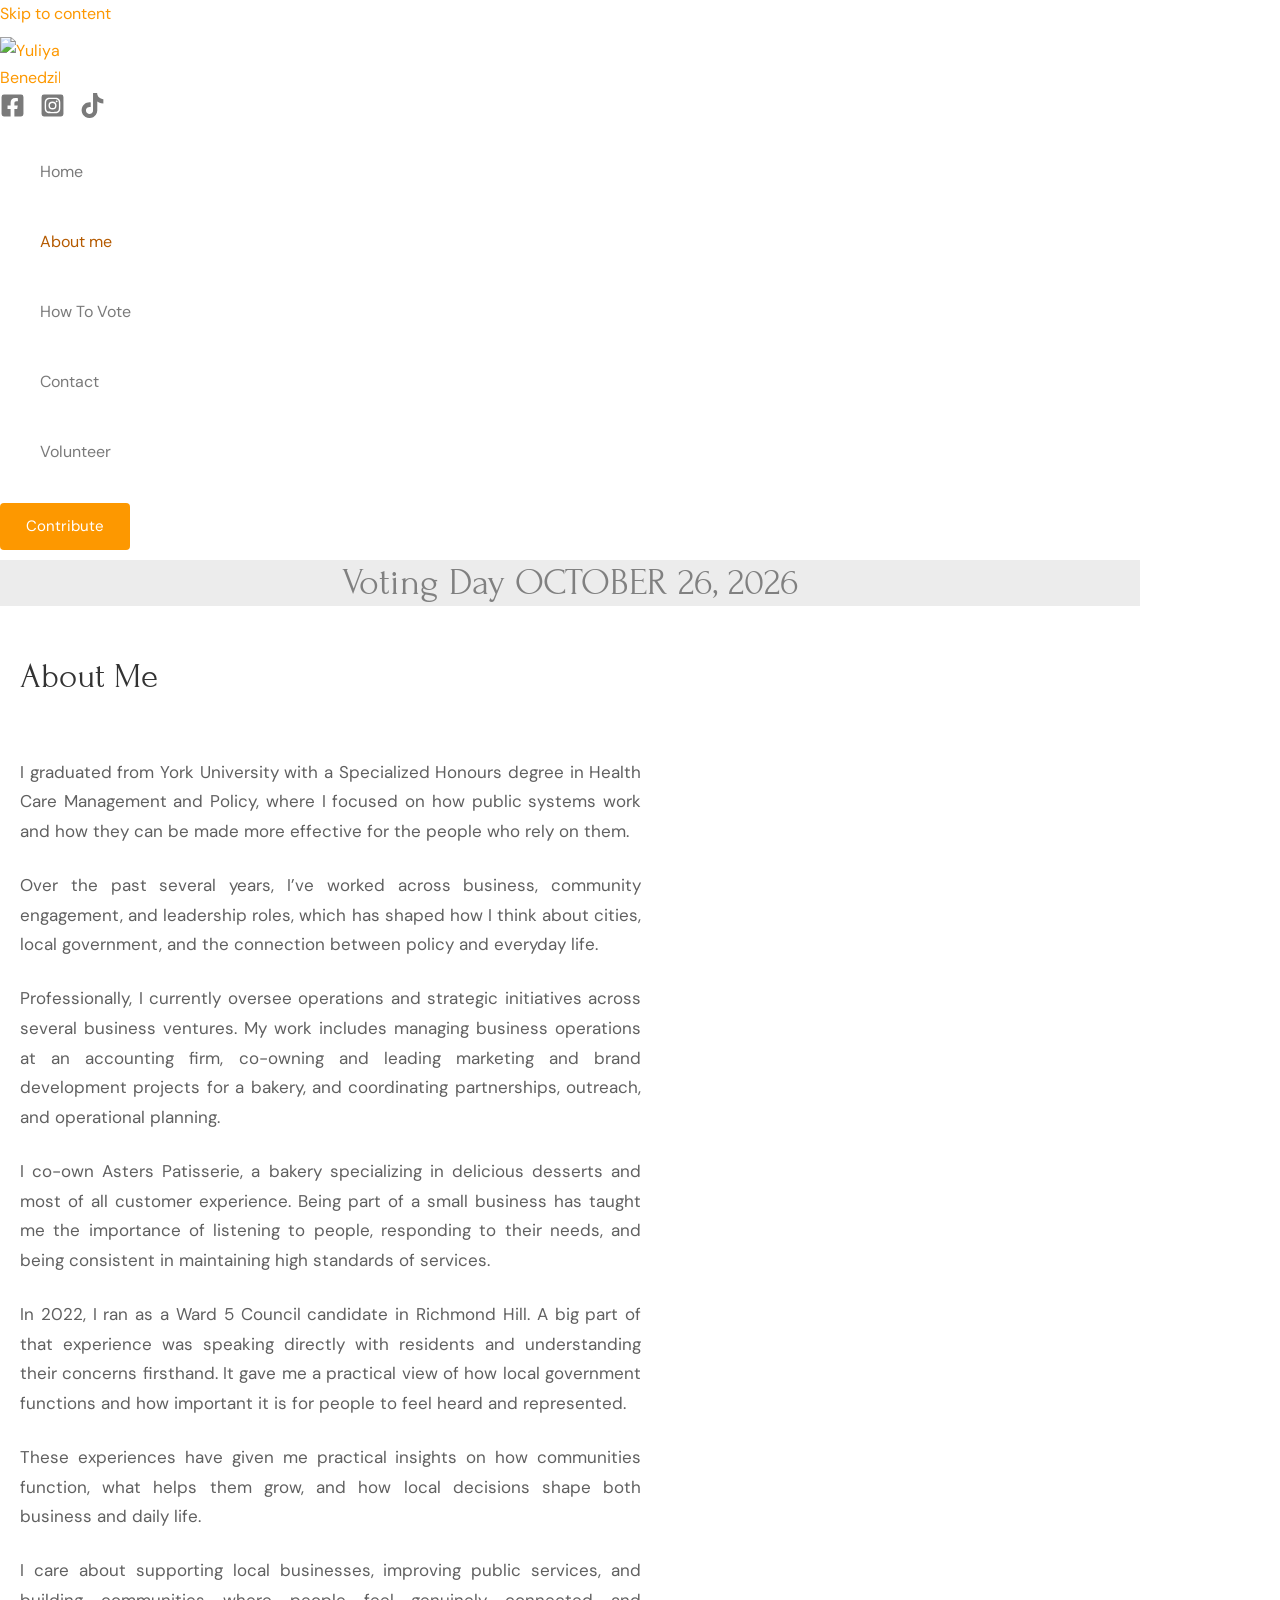
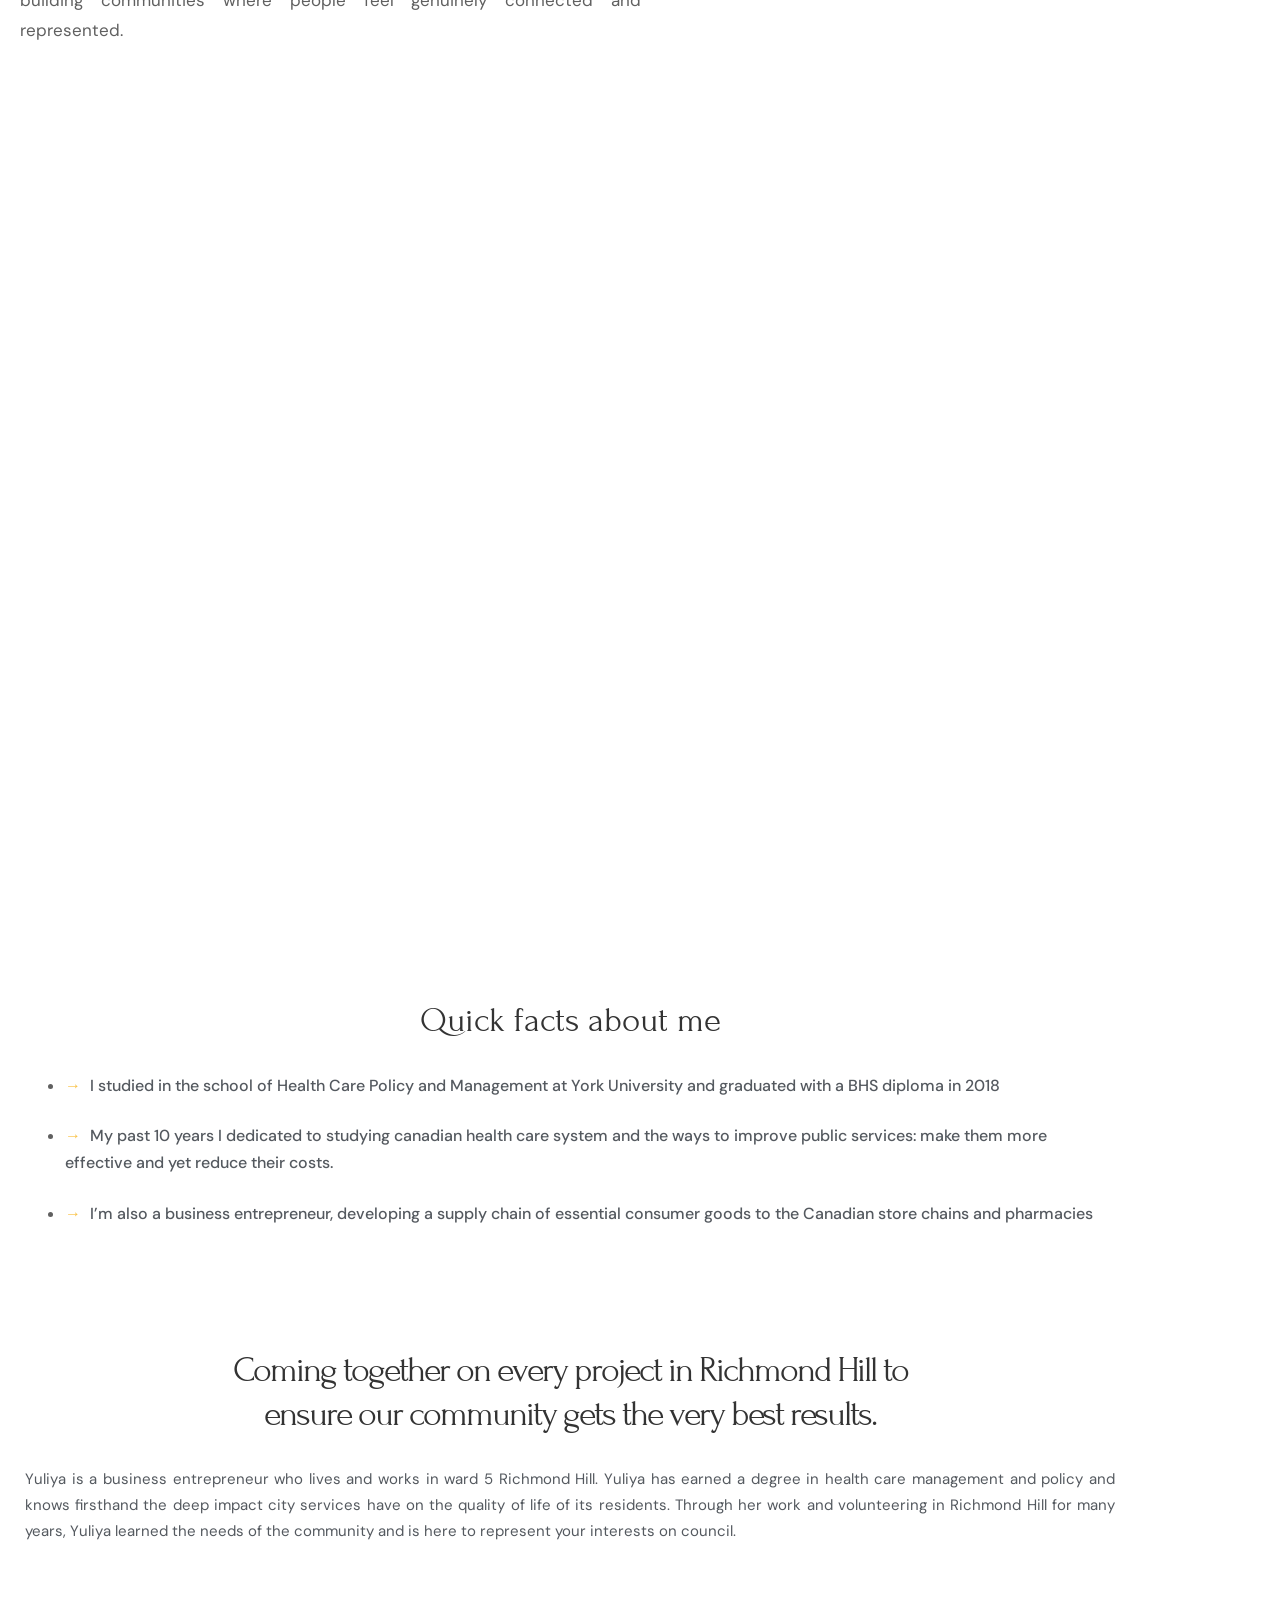
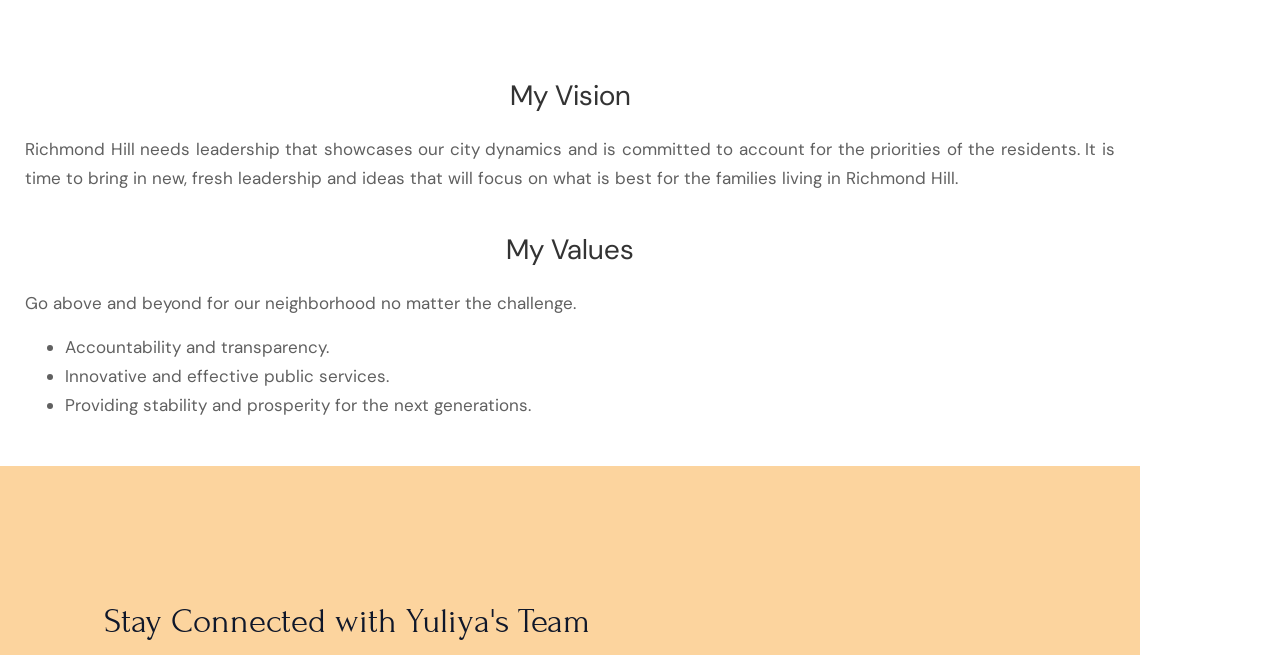
==== about.html @ 6288de7c "Initial commit: campaign site (About, Archive, Contact, Home, Volunteer, Vote)" ====
<!DOCTYPE html>
<html lang="en-US" prefix="og: https://ogp.me/ns#">
<head>
<meta charset="UTF-8">
<meta name="viewport" content="width=device-width, initial-scale=1">
	<link rel="profile" href="https://gmpg.org/xfn/11"> 
	<script>Object.defineProperty(window,"angiePlugin",{value:{"schemaVersion":1,"available":true,"version":"1.1.16"},writable:false,configurable:false});</script><!-- Search Engine Optimization by ThinkRank - https://thinkrank.ai/ -->
<!-- ThinkRank SEO Meta Description -->
<meta name="description" content="Voting Day OCTOBER 26, 2026 About Me I graduated from York University with a Specialized Honours degree in Health Care Management and Policy, where I..." />
<!-- /ThinkRank SEO Meta Description -->

<!-- Search Engine Optimization by Rank Math - https://rankmath.com/ -->
<title>About Yuliya Benedziktavich</title>
<meta name="description" content="I graduated from York University with a Specialized Honours degree in Health Care Management and Policy, where I focused on how public systems work and how"/>
<meta name="robots" content="follow, index, max-snippet:-1, max-video-preview:-1, max-image-preview:large"/>
<link rel="canonical" href="about.html" />
<meta property="og:locale" content="en_US" />
<meta property="og:type" content="article" />
<meta property="og:title" content="About Yuliya Benedziktavich" />
<meta property="og:description" content="I graduated from York University with a Specialized Honours degree in Health Care Management and Policy, where I focused on how public systems work and how" />
<meta property="og:url" content="https://ybenedikt.ca/about/" />
<meta property="og:site_name" content="Yuliya Benedziktavich " />
<meta property="article:publisher" content="https://www.facebook.com/YuliyaBenedikt/" />
<meta property="article:author" content="https://www.facebook.com/YuliyaBenedikt/" />
<meta property="og:updated_time" content="2026-09-03T20:31:07+00:00" />
<meta property="og:image" content="https://ybenedikt.ca/wp-content/uploads/2026/08/Yuliya-with-Folder-e1788309387868.png" />
<meta property="og:image:secure_url" content="https://ybenedikt.ca/wp-content/uploads/2026/08/Yuliya-with-Folder-e1788309387868.png" />
<meta property="og:image:width" content="647" />
<meta property="og:image:height" content="848" />
<meta property="og:image:alt" content="Ward 5 Richmond Hll" />
<meta property="og:image:type" content="image/png" />
<meta name="twitter:card" content="summary_large_image" />
<meta name="twitter:title" content="About Yuliya Benedziktavich" />
<meta name="twitter:description" content="I graduated from York University with a Specialized Honours degree in Health Care Management and Policy, where I focused on how public systems work and how" />
<meta name="twitter:site" content="@YuliyaBenedikt" />
<meta name="twitter:creator" content="@YuliyaBenedikt" />
<meta name="twitter:image" content="https://ybenedikt.ca/wp-content/uploads/2026/08/Yuliya-with-Folder-e1788309387868.png" />
<meta name="twitter:label1" content="Time to read" />
<meta name="twitter:data1" content="2 minutes" />
<script type="application/ld+json" class="rank-math-schema">{"@context":"https://schema.org","@graph":[{"@type":["Organization","Person"],"@id":"https://ybenedikt.ca/#person","name":"Yuliya Benedziktavich","url":"https://ybenedikt.ca","sameAs":["https://www.facebook.com/YuliyaBenedikt/","https://twitter.com/YuliyaBenedikt"],"email":"benedikt.yuliya@gmail.com","address":{"@type":"PostalAddress","addressLocality":"Richmond Hill","addressRegion":"Ontario","addressCountry":"Canada"},"logo":{"@type":"ImageObject","@id":"https://ybenedikt.ca/#logo","url":"https://ybenedikt.ca/wp-content/uploads/2022/08/cropped-favicon-512x512-1.png","contentUrl":"https://ybenedikt.ca/wp-content/uploads/2022/08/cropped-favicon-512x512-1.png","caption":"Yuliya Benedziktavich","inLanguage":"en-US","width":"512","height":"512"},"telephone":"647-986-0100","image":{"@id":"https://ybenedikt.ca/#logo"}},{"@type":"WebSite","@id":"https://ybenedikt.ca/#website","url":"https://ybenedikt.ca","name":"Yuliya Benedziktavich","publisher":{"@id":"https://ybenedikt.ca/#person"},"inLanguage":"en-US"},{"@type":"ImageObject","@id":"https://ybenedikt.ca/wp-content/uploads/2026/08/Yuliya-with-Folder-e1788309387868.png","url":"https://ybenedikt.ca/wp-content/uploads/2026/08/Yuliya-with-Folder-e1788309387868.png","width":"200","height":"200","inLanguage":"en-US"},{"@type":"BreadcrumbList","@id":"https://ybenedikt.ca/about/#breadcrumb","itemListElement":[{"@type":"ListItem","position":"1","item":{"@id":"https://ybenedikt.ca","name":"Home"}},{"@type":"ListItem","position":"2","item":{"@id":"https://ybenedikt.ca/about/","name":"About"}}]},{"@type":"AboutPage","@id":"https://ybenedikt.ca/about/#webpage","url":"https://ybenedikt.ca/about/","name":"About Yuliya Benedziktavich","datePublished":"2021-11-21T15:14:19+00:00","dateModified":"2026-09-03T20:31:07+00:00","isPartOf":{"@id":"https://ybenedikt.ca/#website"},"primaryImageOfPage":{"@id":"https://ybenedikt.ca/wp-content/uploads/2026/08/Yuliya-with-Folder-e1788309387868.png"},"inLanguage":"en-US","breadcrumb":{"@id":"https://ybenedikt.ca/about/#breadcrumb"}}]}</script>
<!-- /Rank Math WordPress SEO plugin -->

<link rel='dns-prefetch' href='//static.addtoany.com' />
<link rel='dns-prefetch' href='//fonts.googleapis.com' />
<link href='https://fonts.googleapis.com' rel='preconnect' />
<link href='https://fonts.gstatic.com' crossorigin='anonymous' rel='preconnect' />
<link rel="alternate" type="application/rss+xml" title="Yuliya Benedziktavich  &raquo; Feed" href="https://ybenedikt.ca/feed/" />
<link rel="alternate" type="application/rss+xml" title="Yuliya Benedziktavich  &raquo; Comments Feed" href="https://ybenedikt.ca/comments/feed/" />
<!-- ThinkRank SEO Meta Tags -->
<meta name="robots" content="index, follow, max-snippet:-1, max-video-preview:-1, max-image-preview:large" />
<meta name="generator" content="ThinkRank 2.4.0" />
<!-- /ThinkRank SEO Meta Tags -->
<!-- ThinkRank SEO Open Graph Tags (Enhanced) -->
<meta property="og:title" content="About" />
<meta property="og:description" content="Voting Day OCTOBER 26, 2026 About Me I graduated from York University with a Specialized Honours degree in Health Care Management and Policy, where I..." />
<meta property="og:type" content="website" />
<meta property="og:url" content="https://ybenedikt.ca/about/" />
<meta property="og:site_name" content="Yuliya Benedziktavich " />
<meta property="og:locale" content="en_US" />
<meta property="og:image" content="https://ybenedikt.ca/wp-content/uploads/2026/08/logo-Yuliya.png" />
<meta property="og:image:width" content="512" />
<meta property="og:image:height" content="512" />
<meta property="og:image:type" content="image/png" />
<meta property="og:image:secure_url" content="https://ybenedikt.ca/wp-content/uploads/2026/08/logo-Yuliya.png" />
<!-- /ThinkRank SEO Open Graph Tags -->
<link rel="alternate" title="oEmbed (JSON)" type="application/json+oembed" href="https://ybenedikt.ca/wp-json/oembed/1.0/embed?url=https%3A%2F%2Fybenedikt.ca%2Fabout%2F" />
<link rel="alternate" title="oEmbed (XML)" type="text/xml+oembed" href="https://ybenedikt.ca/wp-json/oembed/1.0/embed?url=https%3A%2F%2Fybenedikt.ca%2Fabout%2F&#038;format=xml" />
<!-- ThinkRank SEO Twitter Card Tags (Enhanced) -->
<meta name="twitter:card" content="summary_large_image" />
<meta name="twitter:title" content="About" />
<meta name="twitter:description" content="Voting Day OCTOBER 26, 2026 About Me I graduated from York University with a Specialized Honours degree in Health Care Management and Policy, where I..." />
<meta name="twitter:image" content="https://ybenedikt.ca/wp-content/uploads/2026/08/logo-Yuliya.png" />
<!-- /ThinkRank SEO Twitter Card Tags -->
<!-- ThinkRank SEO Canonical URL -->
<link rel="canonical" href="about.html" />
<!-- /ThinkRank SEO Canonical URL -->
<style id="wp-img-auto-sizes-contain-inline-css">
img:is([sizes=auto i],[sizes^="auto," i]){contain-intrinsic-size:3000px 1500px}
/*# sourceURL=wp-img-auto-sizes-contain-inline-css */
</style>
<link rel='stylesheet' id='astra-theme-css-css' href='https://ybenedikt.ca/wp-content/themes/astra/assets/css/minified/main.min.css?ver=4.13.11' media='all' />
<style id="astra-theme-css-inline-css">
:root{--ast-post-nav-space:0;--ast-container-default-xlg-padding:6.67em;--ast-container-default-lg-padding:5.67em;--ast-container-default-slg-padding:4.34em;--ast-container-default-md-padding:3.34em;--ast-container-default-sm-padding:6.67em;--ast-container-default-xs-padding:2.4em;--ast-container-default-xxs-padding:1.4em;--ast-code-block-background:#EEEEEE;--ast-comment-inputs-background:#FAFAFA;--ast-normal-container-width:1200px;--ast-narrow-container-width:750px;--ast-blog-title-font-weight:normal;--ast-blog-meta-weight:inherit;--ast-global-color-primary:var(--ast-global-color-5);--ast-global-color-secondary:var(--ast-global-color-4);--ast-global-color-alternate-background:var(--ast-global-color-7);--ast-global-color-subtle-background:var(--ast-global-color-6);--ast-bg-style-guide:var( --ast-global-color-secondary,var(--ast-global-color-5) );--ast-shadow-style-guide:0px 0px 4px 0 #00000057;--ast-global-dark-bg-style:#fff;--ast-global-dark-lfs:#fbfbfb;--ast-widget-bg-color:#fafafa;--ast-wc-container-head-bg-color:#fbfbfb;--ast-title-layout-bg:#eeeeee;--ast-search-border-color:#e7e7e7;--ast-lifter-hover-bg:#e6e6e6;--ast-gallery-block-color:#000;--srfm-color-input-label:var(--ast-global-color-2);}html{font-size:100%;}a,.page-title{color:var(--ast-global-color-0);}a:hover,a:focus{color:var(--ast-global-color-1);}body,button,input,select,textarea,.ast-button,.ast-custom-button{font-family:'DM Sans',sans-serif;font-weight:400;font-size:16px;font-size:1rem;line-height:var(--ast-body-line-height,1.7em);}blockquote{color:#151515;}p,.entry-content p{margin-bottom:0em;}h1,h2,h3,h4,h5,h6,.entry-content :where(h1,h2,h3,h4,h5,h6),.site-title,.site-title a{font-family:'DM Sans',sans-serif;font-weight:400;text-transform:none;}.site-title{font-size:35px;font-size:2.1875rem;display:none;}header .custom-logo-link img{max-width:60px;width:60px;}.astra-logo-svg{width:60px;}.site-header .site-description{font-size:15px;font-size:0.9375rem;display:none;}.entry-title{font-size:30px;font-size:1.875rem;}.archive .ast-article-post .ast-article-inner,.blog .ast-article-post .ast-article-inner,.archive .ast-article-post .ast-article-inner:hover,.blog .ast-article-post .ast-article-inner:hover{overflow:hidden;}h1,.entry-content :where(h1){font-size:64px;font-size:4rem;font-weight:400;font-family:'DM Sans',sans-serif;line-height:1.4em;text-transform:none;}h2,.entry-content :where(h2){font-size:30px;font-size:1.875rem;font-weight:400;font-family:'DM Sans',sans-serif;line-height:1.3em;text-transform:none;}h3,.entry-content :where(h3){font-size:20px;font-size:1.25rem;font-weight:400;font-family:'DM Sans',sans-serif;line-height:1.3em;text-transform:none;}h4,.entry-content :where(h4){font-size:35px;font-size:2.1875rem;line-height:1.2em;font-weight:400;font-family:'Forum',display;text-transform:none;}h5,.entry-content :where(h5){font-size:18px;font-size:1.125rem;line-height:1.2em;font-weight:400;font-family:'DM Sans',sans-serif;text-transform:none;}h6,.entry-content :where(h6){font-size:15px;font-size:0.9375rem;line-height:1.25em;font-weight:400;font-family:'DM Sans',sans-serif;text-transform:none;}::selection{background-color:var(--ast-global-color-0);color:#000000;}body,h1,h2,h3,h4,h5,h6,.entry-title a,.entry-content :where(h1,h2,h3,h4,h5,h6){color:#606060;}.tagcloud a:hover,.tagcloud a:focus,.tagcloud a.current-item{color:#000000;border-color:var(--ast-global-color-0);background-color:var(--ast-global-color-0);}input:focus,input[type="text"]:focus,input[type="email"]:focus,input[type="url"]:focus,input[type="password"]:focus,input[type="reset"]:focus,input[type="search"]:focus,textarea:focus{border-color:var(--ast-global-color-0);}input[type="radio"]:checked,input[type=reset],input[type="checkbox"]:checked,input[type="checkbox"]:hover:checked,input[type="checkbox"]:focus:checked,input[type=range]::-webkit-slider-thumb{border-color:var(--ast-global-color-0);background-color:var(--ast-global-color-0);box-shadow:none;}.site-footer a:hover + .post-count,.site-footer a:focus + .post-count{background:var(--ast-global-color-0);border-color:var(--ast-global-color-0);}.single .nav-links .nav-previous,.single .nav-links .nav-next{color:var(--ast-global-color-0);}.entry-meta,.entry-meta *{line-height:1.45;color:var(--ast-global-color-0);}.entry-meta a:not(.ast-button):hover,.entry-meta a:not(.ast-button):hover *,.entry-meta a:not(.ast-button):focus,.entry-meta a:not(.ast-button):focus *,.page-links > .page-link,.page-links .page-link:hover,.post-navigation a:hover{color:var(--ast-global-color-1);}#cat option,.secondary .calendar_wrap thead a,.secondary .calendar_wrap thead a:visited{color:var(--ast-global-color-0);}.secondary .calendar_wrap #today,.ast-progress-val span{background:var(--ast-global-color-0);}.secondary a:hover + .post-count,.secondary a:focus + .post-count{background:var(--ast-global-color-0);border-color:var(--ast-global-color-0);}.calendar_wrap #today > a{color:#000000;}.page-links .page-link,.single .post-navigation a{color:var(--ast-global-color-0);}.ast-search-menu-icon .search-form button.search-submit{padding:0 4px;}.ast-search-menu-icon form.search-form{padding-right:0;}.ast-header-search .ast-search-menu-icon.ast-dropdown-active .search-form,.ast-header-search .ast-search-menu-icon.ast-dropdown-active .search-field:focus{transition:all 0.2s;}.search-form input.search-field:focus{outline:none;}.ast-mobile-header-content .ast-builder-layout-element:not(.ast-builder-menu):not(.ast-header-divider-element),.ast-mobile-popup-content .ast-builder-layout-element:not(.ast-builder-menu):not(.ast-header-divider-element){padding:15px 20px;}.ast-archive-title{color:#333333;}.wp-block-latest-posts > li > a{color:#333333;}.widget-title,.widget .wp-block-heading{font-size:22px;font-size:1.375rem;color:#333333;}.ast-search-menu-icon.slide-search a:focus-visible:focus-visible,.astra-search-icon:focus-visible,#close:focus-visible,a:focus-visible,.ast-menu-toggle:focus-visible,.site .skip-link:focus-visible,.wp-block-loginout input:focus-visible,.wp-block-search.wp-block-search__button-inside .wp-block-search__inside-wrapper,.ast-header-navigation-arrow:focus-visible,.ast-orders-table__row .ast-orders-table__cell:focus-visible,a#ast-apply-coupon:focus-visible,#ast-apply-coupon:focus-visible,#close:focus-visible,.button.search-submit:focus-visible,#search_submit:focus,.normal-search:focus-visible,.ast-header-account-wrap:focus-visible,.astra-cart-drawer-close:focus,.ast-single-variation:focus,.ast-button:focus,.ast-builder-button-wrap:has(.ast-custom-button-link:focus),.ast-builder-button-wrap .ast-custom-button-link:focus{outline-style:dotted;outline-color:inherit;outline-width:thin;}input:focus,input[type="text"]:focus,input[type="email"]:focus,input[type="url"]:focus,input[type="password"]:focus,input[type="reset"]:focus,input[type="search"]:focus,input[type="number"]:focus,textarea:focus,.wp-block-search__input:focus,[data-section="section-header-mobile-trigger"] .ast-button-wrap .ast-mobile-menu-trigger-minimal:focus,.ast-mobile-popup-drawer.active .menu-toggle-close:focus,#ast-scroll-top:focus,#coupon_code:focus,#ast-coupon-code:focus{border-style:dotted;border-color:inherit;border-width:thin;}input{outline:none;}.ast-logo-title-inline .site-logo-img{padding-right:1em;}.site-logo-img img{ transition:all 0.2s linear;}.site-logo-img .transparent-custom-logo img,.ast-theme-transparent-header .site-logo-img img{filter:url(#ast-img-color-filter-2);}body .ast-oembed-container *{position:absolute;top:0;width:100%;height:100%;left:0;}body .wp-block-embed-pocket-casts .ast-oembed-container *{position:unset;}.ast-single-post-featured-section + article {margin-top: 2em;}.site-content .ast-single-post-featured-section img {width: 100%;overflow: hidden;object-fit: cover;}.site > .ast-single-related-posts-container {margin-top: 0;}@media (min-width: 922px) {.ast-desktop .ast-container--narrow {max-width: var(--ast-narrow-container-width);margin: 0 auto;}}.ast-page-builder-template .hentry {margin: 0;}.ast-page-builder-template .site-content > .ast-container {max-width: 100%;padding: 0;}.ast-page-builder-template .site .site-content #primary {padding: 0;margin: 0;}.ast-page-builder-template .no-results {text-align: center;margin: 4em auto;}.ast-page-builder-template .ast-pagination {padding: 2em;}.ast-page-builder-template .entry-header.ast-no-title.ast-no-thumbnail {margin-top: 0;}.ast-page-builder-template .entry-header.ast-header-without-markup {margin-top: 0;margin-bottom: 0;}.ast-page-builder-template .entry-header.ast-no-title.ast-no-meta {margin-bottom: 0;}.ast-page-builder-template.single .post-navigation {padding-bottom: 2em;}.ast-page-builder-template.single-post .site-content > .ast-container {max-width: 100%;}.ast-page-builder-template .entry-header {margin-top: 4em;margin-left: auto;margin-right: auto;padding-left: 20px;padding-right: 20px;}.single.ast-page-builder-template .entry-header {padding-left: 20px;padding-right: 20px;}.ast-page-builder-template .ast-archive-description {margin: 4em auto 0;padding-left: 20px;padding-right: 20px;}@media (max-width:921.99px){#ast-desktop-header{display:none;}}@media (min-width:922px){#ast-mobile-header{display:none;}}.wp-block-buttons.aligncenter{justify-content:center;}@media (max-width:921px){.ast-theme-transparent-header #primary,.ast-theme-transparent-header #secondary{padding:0;}}@media (max-width:921px){.ast-plain-container.ast-no-sidebar #primary{padding:0;}}.ast-plain-container.ast-no-sidebar #primary{margin-top:0;margin-bottom:0;}.wp-block-button.is-style-outline .wp-block-button__link{border-color:var(--ast-global-color-0);}div.wp-block-button.is-style-outline > .wp-block-button__link:not(.has-text-color),div.wp-block-button.wp-block-button__link.is-style-outline:not(.has-text-color){color:var(--ast-global-color-0);}.wp-block-button.is-style-outline .wp-block-button__link:hover,.wp-block-buttons .wp-block-button.is-style-outline .wp-block-button__link:focus,.wp-block-buttons .wp-block-button.is-style-outline > .wp-block-button__link:not(.has-text-color):hover,.wp-block-buttons .wp-block-button.wp-block-button__link.is-style-outline:not(.has-text-color):hover{color:var(--ast-global-color-2);background-color:var(--ast-global-color-1);border-color:var(--ast-global-color-1);}.post-page-numbers.current .page-link,.ast-pagination .page-numbers.current{color:#000000;border-color:var(--ast-global-color-0);background-color:var(--ast-global-color-0);}.wp-block-button.is-style-outline .wp-block-button__link.wp-element-button,.ast-outline-button{border-color:var(--ast-global-color-0);font-family:inherit;font-weight:400;font-size:14px;font-size:0.875rem;line-height:1em;border-top-left-radius:4px;border-top-right-radius:4px;border-bottom-right-radius:4px;border-bottom-left-radius:4px;}.wp-block-buttons .wp-block-button.is-style-outline > .wp-block-button__link:not(.has-text-color),.wp-block-buttons .wp-block-button.wp-block-button__link.is-style-outline:not(.has-text-color),.ast-outline-button{color:var(--ast-global-color-0);}.wp-block-button.is-style-outline .wp-block-button__link:hover,.wp-block-buttons .wp-block-button.is-style-outline .wp-block-button__link:focus,.wp-block-buttons .wp-block-button.is-style-outline > .wp-block-button__link:not(.has-text-color):hover,.wp-block-buttons .wp-block-button.wp-block-button__link.is-style-outline:not(.has-text-color):hover,.ast-outline-button:hover,.ast-outline-button:focus,.wp-block-uagb-buttons-child .uagb-buttons-repeater.ast-outline-button:hover,.wp-block-uagb-buttons-child .uagb-buttons-repeater.ast-outline-button:focus{color:var(--ast-global-color-2);background-color:var(--ast-global-color-1);border-color:var(--ast-global-color-1);}.wp-block-button .wp-block-button__link.wp-element-button.is-style-outline:not(.has-background),.wp-block-button.is-style-outline>.wp-block-button__link.wp-element-button:not(.has-background),.ast-outline-button{background-color:var(--ast-global-color-0);}@media (max-width:921px){.wp-block-button.is-style-outline .wp-block-button__link.wp-element-button,.ast-outline-button{font-size:16px;font-size:1rem;}}@media (max-width:544px){.wp-block-button.is-style-outline .wp-block-button__link.wp-element-button,.ast-outline-button{font-size:14px;font-size:0.875rem;}}.entry-content[data-ast-blocks-layout] > figure{margin-bottom:1em;}h1.widget-title{font-weight:400;}h2.widget-title{font-weight:400;}h3.widget-title{font-weight:400;}@media (max-width:921px){.ast-left-sidebar #content > .ast-container{display:flex;flex-direction:column-reverse;width:100%;}.ast-separate-container .ast-article-post,.ast-separate-container .ast-article-single{padding:1.5em 2.14em;}.ast-author-box img.avatar{margin:20px 0 0 0;}}@media (min-width:922px){.ast-separate-container.ast-right-sidebar #primary,.ast-separate-container.ast-left-sidebar #primary{border:0;}.search-no-results.ast-separate-container #primary{margin-bottom:4em;}}.elementor-widget-button .elementor-button{border-style:solid;text-decoration:none;border-top-width:0;border-right-width:0;border-left-width:0;border-bottom-width:0;}body .elementor-button.elementor-size-sm,body .elementor-button.elementor-size-xs,body .elementor-button.elementor-size-md,body .elementor-button.elementor-size-lg,body .elementor-button.elementor-size-xl,body .elementor-button{border-top-left-radius:4px;border-top-right-radius:4px;border-bottom-right-radius:4px;border-bottom-left-radius:4px;padding-top:17px;padding-right:40px;padding-bottom:17px;padding-left:40px;}@media (max-width:921px){.elementor-widget-button .elementor-button.elementor-size-sm,.elementor-widget-button .elementor-button.elementor-size-xs,.elementor-widget-button .elementor-button.elementor-size-md,.elementor-widget-button .elementor-button.elementor-size-lg,.elementor-widget-button .elementor-button.elementor-size-xl,.elementor-widget-button .elementor-button{padding-top:16px;padding-right:32px;padding-bottom:16px;padding-left:32px;}}@media (max-width:544px){.elementor-widget-button .elementor-button.elementor-size-sm,.elementor-widget-button .elementor-button.elementor-size-xs,.elementor-widget-button .elementor-button.elementor-size-md,.elementor-widget-button .elementor-button.elementor-size-lg,.elementor-widget-button .elementor-button.elementor-size-xl,.elementor-widget-button .elementor-button{padding-top:15px;padding-right:28px;padding-bottom:15px;padding-left:28px;}}.wp-block-button .wp-block-button__link ,.elementor-widget-button .elementor-button,.elementor-widget-button .elementor-button:visited{color:var(--ast-global-color-2);}.elementor-widget-button .elementor-button{border-color:var(--ast-global-color-0);background-color:var(--ast-global-color-0);}.elementor-widget-button .elementor-button:hover,.elementor-widget-button .elementor-button:focus{color:var(--ast-global-color-2);background-color:var(--ast-global-color-1);border-color:var(--ast-global-color-1);}.elementor-widget-button .elementor-button{font-weight:400;font-size:14px;font-size:0.875rem;line-height:1em;text-transform:none;}body .elementor-button.elementor-size-sm,body .elementor-button.elementor-size-xs,body .elementor-button.elementor-size-md,body .elementor-button.elementor-size-lg,body .elementor-button.elementor-size-xl,body .elementor-button{font-size:14px;font-size:0.875rem;}.wp-block-button .wp-block-button__link:hover,.wp-block-button .wp-block-button__link:focus{color:var(--ast-global-color-2);background-color:var(--ast-global-color-1);border-color:var(--ast-global-color-1);}.elementor-widget-heading h1.elementor-heading-title{line-height:1.4em;}.elementor-widget-heading h2.elementor-heading-title{line-height:1.3em;}.elementor-widget-heading h3.elementor-heading-title{line-height:1.3em;}.elementor-widget-heading h4.elementor-heading-title{line-height:1.2em;}.elementor-widget-heading h5.elementor-heading-title{line-height:1.2em;}.elementor-widget-heading h6.elementor-heading-title{line-height:1.25em;}.wp-block-button .wp-block-button__link,.wp-block-search .wp-block-search__button,body .wp-block-file .wp-block-file__button{border-color:var(--ast-global-color-0);background-color:var(--ast-global-color-0);color:var(--ast-global-color-2);font-family:inherit;font-weight:400;line-height:1em;text-transform:none;font-size:14px;font-size:0.875rem;border-top-left-radius:4px;border-top-right-radius:4px;border-bottom-right-radius:4px;border-bottom-left-radius:4px;padding-top:17px;padding-right:40px;padding-bottom:17px;padding-left:40px;}@media (max-width:921px){.wp-block-button .wp-block-button__link,.wp-block-search .wp-block-search__button,body .wp-block-file .wp-block-file__button{font-size:16px;font-size:1rem;padding-top:16px;padding-right:32px;padding-bottom:16px;padding-left:32px;}}@media (max-width:544px){.wp-block-button .wp-block-button__link,.wp-block-search .wp-block-search__button,body .wp-block-file .wp-block-file__button{font-size:14px;font-size:0.875rem;padding-top:15px;padding-right:28px;padding-bottom:15px;padding-left:28px;}}.menu-toggle,button,.ast-button,.ast-custom-button,.button,input#submit,input[type="button"],input[type="submit"],input[type="reset"],form[CLASS*="wp-block-search__"].wp-block-search .wp-block-search__inside-wrapper .wp-block-search__button,body .wp-block-file .wp-block-file__button{border-style:solid;border-top-width:0;border-right-width:0;border-left-width:0;border-bottom-width:0;color:var(--ast-global-color-2);border-color:var(--ast-global-color-0);background-color:var(--ast-global-color-0);padding-top:17px;padding-right:40px;padding-bottom:17px;padding-left:40px;font-family:inherit;font-weight:400;font-size:14px;font-size:0.875rem;line-height:1em;text-transform:none;border-top-left-radius:4px;border-top-right-radius:4px;border-bottom-right-radius:4px;border-bottom-left-radius:4px;}button:focus,.menu-toggle:hover,button:hover,.ast-button:hover,.ast-custom-button:hover .button:hover,.ast-custom-button:hover ,input[type=reset]:hover,input[type=reset]:focus,input#submit:hover,input#submit:focus,input[type="button"]:hover,input[type="button"]:focus,input[type="submit"]:hover,input[type="submit"]:focus,form[CLASS*="wp-block-search__"].wp-block-search .wp-block-search__inside-wrapper .wp-block-search__button:hover,form[CLASS*="wp-block-search__"].wp-block-search .wp-block-search__inside-wrapper .wp-block-search__button:focus,body .wp-block-file .wp-block-file__button:hover,body .wp-block-file .wp-block-file__button:focus{color:var(--ast-global-color-2);background-color:var(--ast-global-color-1);border-color:var(--ast-global-color-1);}@media (max-width:921px){.menu-toggle,button,.ast-button,.ast-custom-button,.button,input#submit,input[type="button"],input[type="submit"],input[type="reset"],form[CLASS*="wp-block-search__"].wp-block-search .wp-block-search__inside-wrapper .wp-block-search__button,body .wp-block-file .wp-block-file__button{padding-top:16px;padding-right:32px;padding-bottom:16px;padding-left:32px;font-size:16px;font-size:1rem;}}@media (max-width:544px){.menu-toggle,button,.ast-button,.ast-custom-button,.button,input#submit,input[type="button"],input[type="submit"],input[type="reset"],form[CLASS*="wp-block-search__"].wp-block-search .wp-block-search__inside-wrapper .wp-block-search__button,body .wp-block-file .wp-block-file__button{padding-top:15px;padding-right:28px;padding-bottom:15px;padding-left:28px;font-size:14px;font-size:0.875rem;}}@media (max-width:921px){.menu-toggle,button,.ast-button,.button,input#submit,input[type="button"],input[type="submit"],input[type="reset"]{font-size:16px;font-size:1rem;}.ast-mobile-header-stack .main-header-bar .ast-search-menu-icon{display:inline-block;}.ast-header-break-point.ast-header-custom-item-outside .ast-mobile-header-stack .main-header-bar .ast-search-icon{margin:0;}.ast-comment-avatar-wrap img{max-width:2.5em;}.ast-comment-meta{padding:0 1.8888em 1.3333em;}.ast-separate-container .ast-comment-list li.depth-1{padding:1.5em 2.14em;}.ast-separate-container .comment-respond{padding:2em 2.14em;}}@media (min-width:544px){.ast-container{max-width:100%;}}@media (max-width:544px){.ast-separate-container .ast-article-post,.ast-separate-container .ast-article-single,.ast-separate-container .comments-title,.ast-separate-container .ast-archive-description{padding:1.5em 1em;}.ast-separate-container #content .ast-container{padding-left:0.54em;padding-right:0.54em;}.ast-separate-container .ast-comment-list .bypostauthor{padding:.5em;}.ast-search-menu-icon.ast-dropdown-active .search-field{width:170px;}.menu-toggle,button,.ast-button,.button,input#submit,input[type="button"],input[type="submit"],input[type="reset"]{font-size:14px;font-size:0.875rem;}} #ast-mobile-header .ast-site-header-cart-li a{pointer-events:none;}body,.ast-separate-container{background-color:var(--ast-global-color-5);background-image:none;}@media (max-width:921px){.site-title{display:none;}.site-header .site-description{display:none;}h1,.entry-content :where(h1){font-size:30px;}h2,.entry-content :where(h2){font-size:25px;}h3,.entry-content :where(h3){font-size:20px;}h4,.entry-content :where(h4){font-size:35px;font-size:2.1875rem;}.astra-logo-svg{width:60px;}header .custom-logo-link img,.ast-header-break-point .site-logo-img .custom-mobile-logo-link img{max-width:60px;width:60px;}}@media (max-width:544px){.site-title{display:none;}.site-header .site-description{display:none;}h1,.entry-content :where(h1){font-size:30px;}h2,.entry-content :where(h2){font-size:25px;}h3,.entry-content :where(h3){font-size:20px;}h4,.entry-content :where(h4){font-size:24px;font-size:1.5rem;}header .custom-logo-link img,.ast-header-break-point .site-branding img,.ast-header-break-point .custom-logo-link img{max-width:50px;width:50px;}.astra-logo-svg{width:50px;}.ast-header-break-point .site-logo-img .custom-mobile-logo-link img{max-width:50px;}}@media (max-width:921px){html{font-size:91.2%;}}@media (max-width:544px){html{font-size:91.2%;}}@media (min-width:922px){.ast-container{max-width:1240px;}}@media (min-width:922px){.site-content .ast-container{display:flex;}}@media (max-width:921px){.site-content .ast-container{flex-direction:column;}}@media (min-width:922px){.main-header-menu .sub-menu .menu-item.ast-left-align-sub-menu:hover > .sub-menu,.main-header-menu .sub-menu .menu-item.ast-left-align-sub-menu.focus > .sub-menu{margin-left:-0px;}}.site .comments-area{padding-bottom:3em;}.wp-block-file {display: flex;align-items: center;flex-wrap: wrap;justify-content: space-between;}.wp-block-pullquote {border: none;}.wp-block-pullquote blockquote::before {content: "\201D";font-family: "Helvetica",sans-serif;display: flex;transform: rotate( 180deg );font-size: 6rem;font-style: normal;line-height: 1;font-weight: bold;align-items: center;justify-content: center;}.has-text-align-right > blockquote::before {justify-content: flex-start;}.has-text-align-left > blockquote::before {justify-content: flex-end;}figure.wp-block-pullquote.is-style-solid-color blockquote {max-width: 100%;text-align: inherit;}:root {--wp--custom--ast-default-block-top-padding: 3em;--wp--custom--ast-default-block-right-padding: 3em;--wp--custom--ast-default-block-bottom-padding: 3em;--wp--custom--ast-default-block-left-padding: 3em;--wp--custom--ast-container-width: 1200px;--wp--custom--ast-content-width-size: 1200px;--wp--custom--ast-wide-width-size: calc(1200px + var(--wp--custom--ast-default-block-left-padding) + var(--wp--custom--ast-default-block-right-padding));}.ast-narrow-container {--wp--custom--ast-content-width-size: 750px;--wp--custom--ast-wide-width-size: 750px;}@media(max-width: 921px) {:root {--wp--custom--ast-default-block-top-padding: 3em;--wp--custom--ast-default-block-right-padding: 2em;--wp--custom--ast-default-block-bottom-padding: 3em;--wp--custom--ast-default-block-left-padding: 2em;}}@media(max-width: 544px) {:root {--wp--custom--ast-default-block-top-padding: 3em;--wp--custom--ast-default-block-right-padding: 1.5em;--wp--custom--ast-default-block-bottom-padding: 3em;--wp--custom--ast-default-block-left-padding: 1.5em;}}.entry-content > .wp-block-group,.entry-content > .wp-block-cover,.entry-content > .wp-block-columns {padding-top: var(--wp--custom--ast-default-block-top-padding);padding-right: var(--wp--custom--ast-default-block-right-padding);padding-bottom: var(--wp--custom--ast-default-block-bottom-padding);padding-left: var(--wp--custom--ast-default-block-left-padding);}.ast-plain-container.ast-no-sidebar .entry-content > .alignfull,.ast-page-builder-template .ast-no-sidebar .entry-content > .alignfull {margin-left: calc( -50vw + 50%);margin-right: calc( -50vw + 50%);max-width: 100vw;width: 100vw;}.ast-plain-container.ast-no-sidebar .entry-content .alignfull .alignfull,.ast-page-builder-template.ast-no-sidebar .entry-content .alignfull .alignfull,.ast-plain-container.ast-no-sidebar .entry-content .alignfull .alignwide,.ast-page-builder-template.ast-no-sidebar .entry-content .alignfull .alignwide,.ast-plain-container.ast-no-sidebar .entry-content .alignwide .alignfull,.ast-page-builder-template.ast-no-sidebar .entry-content .alignwide .alignfull,.ast-plain-container.ast-no-sidebar .entry-content .alignwide .alignwide,.ast-page-builder-template.ast-no-sidebar .entry-content .alignwide .alignwide,.ast-plain-container.ast-no-sidebar .entry-content .wp-block-column .alignfull,.ast-page-builder-template.ast-no-sidebar .entry-content .wp-block-column .alignfull,.ast-plain-container.ast-no-sidebar .entry-content .wp-block-column .alignwide,.ast-page-builder-template.ast-no-sidebar .entry-content .wp-block-column .alignwide {margin-left: auto;margin-right: auto;width: 100%;}[data-ast-blocks-layout] .wp-block-separator:not(.is-style-dots) {height: 0;}[data-ast-blocks-layout] .wp-block-separator {margin: 20px auto;}[data-ast-blocks-layout] .wp-block-separator:not(.is-style-wide):not(.is-style-dots) {max-width: 100px;}[data-ast-blocks-layout] .wp-block-separator.has-background {padding: 0;}.entry-content[data-ast-blocks-layout] > * {max-width: var(--wp--custom--ast-content-width-size);margin-left: auto;margin-right: auto;}.entry-content[data-ast-blocks-layout] > .alignwide {max-width: var(--wp--custom--ast-wide-width-size);}.entry-content[data-ast-blocks-layout] .alignfull {max-width: none;}.entry-content .wp-block-columns {margin-bottom: 0;}blockquote {margin: 1.5em;border-color: rgba(0,0,0,0.05);}.wp-block-quote:not(.has-text-align-right):not(.has-text-align-center) {border-left: 5px solid rgba(0,0,0,0.05);}.has-text-align-right > blockquote,blockquote.has-text-align-right {border-right: 5px solid rgba(0,0,0,0.05);}.has-text-align-left > blockquote,blockquote.has-text-align-left {border-left: 5px solid rgba(0,0,0,0.05);}.wp-block-site-tagline,.wp-block-latest-posts .read-more {margin-top: 15px;}.wp-block-loginout p label {display: block;}.wp-block-loginout p:not(.login-remember):not(.login-submit) input {width: 100%;}.wp-block-loginout input:focus {border-color: transparent;}.wp-block-loginout input:focus {outline: thin dotted;}.entry-content .wp-block-media-text .wp-block-media-text__content {padding: 0 0 0 8%;}.entry-content .wp-block-media-text.has-media-on-the-right .wp-block-media-text__content {padding: 0 8% 0 0;}.entry-content .wp-block-media-text.has-background .wp-block-media-text__content {padding: 8%;}.entry-content .wp-block-cover:not([class*="background-color"]):not(.has-text-color.has-link-color) .wp-block-cover__inner-container,.entry-content .wp-block-cover:not([class*="background-color"]) .wp-block-cover-image-text,.entry-content .wp-block-cover:not([class*="background-color"]) .wp-block-cover-text,.entry-content .wp-block-cover-image:not([class*="background-color"]) .wp-block-cover__inner-container,.entry-content .wp-block-cover-image:not([class*="background-color"]) .wp-block-cover-image-text,.entry-content .wp-block-cover-image:not([class*="background-color"]) .wp-block-cover-text {color: var(--ast-global-color-primary,var(--ast-global-color-5));}.wp-block-loginout .login-remember input {width: 1.1rem;height: 1.1rem;margin: 0 5px 4px 0;vertical-align: middle;}.wp-block-latest-posts > li > *:first-child,.wp-block-latest-posts:not(.is-grid) > li:first-child {margin-top: 0;}.entry-content > .wp-block-buttons,.entry-content > .wp-block-uagb-buttons {margin-bottom: 1.5em;}.wp-block-search__inside-wrapper .wp-block-search__input {padding: 0 10px;color: var(--ast-global-color-3);background: var(--ast-global-color-primary,var(--ast-global-color-5));border-color: var(--ast-border-color);}.wp-block-latest-posts .read-more {margin-bottom: 1.5em;}.wp-block-search__no-button .wp-block-search__inside-wrapper .wp-block-search__input {padding-top: 5px;padding-bottom: 5px;}.wp-block-latest-posts .wp-block-latest-posts__post-date,.wp-block-latest-posts .wp-block-latest-posts__post-author {font-size: 1rem;}.wp-block-latest-posts > li > *,.wp-block-latest-posts:not(.is-grid) > li {margin-top: 12px;margin-bottom: 12px;}.ast-page-builder-template .entry-content[data-ast-blocks-layout] > .alignwide:where(:not(.uagb-is-root-container):not(.spectra-is-root-container)) > * {max-width: var(--wp--custom--ast-wide-width-size);}.ast-page-builder-template .entry-content[data-ast-blocks-layout] > .inherit-container-width > *,.ast-page-builder-template .entry-content[data-ast-blocks-layout] > *:not(.wp-block-group):where(:not(.uagb-is-root-container):not(.spectra-is-root-container)) > *,.entry-content[data-ast-blocks-layout] > .wp-block-cover .wp-block-cover__inner-container {max-width: var(--wp--custom--ast-content-width-size) ;margin-left: auto;margin-right: auto;}.ast-page-builder-template .entry-content[data-ast-blocks-layout] > *,.ast-page-builder-template .entry-content[data-ast-blocks-layout] > .alignfull:where(:not(.wp-block-group):not(.uagb-is-root-container):not(.spectra-is-root-container)) > * {max-width: none;}.entry-content[data-ast-blocks-layout] .wp-block-cover:not(.alignleft):not(.alignright) {width: auto;}@media(max-width: 1200px) {.ast-separate-container .entry-content > .alignfull,.ast-separate-container .entry-content[data-ast-blocks-layout] > .alignwide,.ast-plain-container .entry-content[data-ast-blocks-layout] > .alignwide,.ast-plain-container .entry-content .alignfull {margin-left: calc(-1 * min(var(--ast-container-default-xlg-padding),20px)) ;margin-right: calc(-1 * min(var(--ast-container-default-xlg-padding),20px));}}@media(min-width: 1201px) {.ast-separate-container .entry-content > .alignfull {margin-left: calc(-1 * var(--ast-container-default-xlg-padding) );margin-right: calc(-1 * var(--ast-container-default-xlg-padding) );}.ast-separate-container .entry-content[data-ast-blocks-layout] > .alignwide,.ast-plain-container .entry-content[data-ast-blocks-layout] > .alignwide {margin-left: calc(-1 * var(--wp--custom--ast-default-block-left-padding) );margin-right: calc(-1 * var(--wp--custom--ast-default-block-right-padding) );}}@media(min-width: 921px) {.ast-separate-container .entry-content .wp-block-group.alignwide:not(.inherit-container-width) > :where(:not(.alignleft):not(.alignright)),.ast-plain-container .entry-content .wp-block-group.alignwide:not(.inherit-container-width) > :where(:not(.alignleft):not(.alignright)) {max-width: calc( var(--wp--custom--ast-content-width-size) + 80px );}.ast-plain-container.ast-right-sidebar .entry-content[data-ast-blocks-layout] .alignfull,.ast-plain-container.ast-left-sidebar .entry-content[data-ast-blocks-layout] .alignfull {margin-left: -60px;margin-right: -60px;}}@media(min-width: 544px) {.entry-content > .alignleft {margin-right: 20px;}.entry-content > .alignright {margin-left: 20px;}}@media (max-width:544px){.wp-block-columns .wp-block-column:not(:last-child){margin-bottom:20px;}.wp-block-latest-posts{margin:0;}}@media( max-width: 600px ) {.entry-content .wp-block-media-text .wp-block-media-text__content,.entry-content .wp-block-media-text.has-media-on-the-right .wp-block-media-text__content {padding: 8% 0 0;}.entry-content .wp-block-media-text.has-background .wp-block-media-text__content {padding: 8%;}}.ast-page-builder-template .entry-header {padding-left: 0;}.ast-narrow-container .site-content .wp-block-uagb-image--align-full .wp-block-uagb-image__figure {max-width: 100%;margin-left: auto;margin-right: auto;}:root .has-ast-global-color-0-color{color:var(--ast-global-color-0);}:root .has-ast-global-color-0-background-color{background-color:var(--ast-global-color-0);}:root .wp-block-button .has-ast-global-color-0-color{color:var(--ast-global-color-0);}:root .wp-block-button .has-ast-global-color-0-background-color{background-color:var(--ast-global-color-0);}:root .has-ast-global-color-1-color{color:var(--ast-global-color-1);}:root .has-ast-global-color-1-background-color{background-color:var(--ast-global-color-1);}:root .wp-block-button .has-ast-global-color-1-color{color:var(--ast-global-color-1);}:root .wp-block-button .has-ast-global-color-1-background-color{background-color:var(--ast-global-color-1);}:root .has-ast-global-color-2-color{color:var(--ast-global-color-2);}:root .has-ast-global-color-2-background-color{background-color:var(--ast-global-color-2);}:root .wp-block-button .has-ast-global-color-2-color{color:var(--ast-global-color-2);}:root .wp-block-button .has-ast-global-color-2-background-color{background-color:var(--ast-global-color-2);}:root .has-ast-global-color-3-color{color:var(--ast-global-color-3);}:root .has-ast-global-color-3-background-color{background-color:var(--ast-global-color-3);}:root .wp-block-button .has-ast-global-color-3-color{color:var(--ast-global-color-3);}:root .wp-block-button .has-ast-global-color-3-background-color{background-color:var(--ast-global-color-3);}:root .has-ast-global-color-4-color{color:var(--ast-global-color-4);}:root .has-ast-global-color-4-background-color{background-color:var(--ast-global-color-4);}:root .wp-block-button .has-ast-global-color-4-color{color:var(--ast-global-color-4);}:root .wp-block-button .has-ast-global-color-4-background-color{background-color:var(--ast-global-color-4);}:root .has-ast-global-color-5-color{color:var(--ast-global-color-5);}:root .has-ast-global-color-5-background-color{background-color:var(--ast-global-color-5);}:root .wp-block-button .has-ast-global-color-5-color{color:var(--ast-global-color-5);}:root .wp-block-button .has-ast-global-color-5-background-color{background-color:var(--ast-global-color-5);}:root .has-ast-global-color-6-color{color:var(--ast-global-color-6);}:root .has-ast-global-color-6-background-color{background-color:var(--ast-global-color-6);}:root .wp-block-button .has-ast-global-color-6-color{color:var(--ast-global-color-6);}:root .wp-block-button .has-ast-global-color-6-background-color{background-color:var(--ast-global-color-6);}:root .has-ast-global-color-7-color{color:var(--ast-global-color-7);}:root .has-ast-global-color-7-background-color{background-color:var(--ast-global-color-7);}:root .wp-block-button .has-ast-global-color-7-color{color:var(--ast-global-color-7);}:root .wp-block-button .has-ast-global-color-7-background-color{background-color:var(--ast-global-color-7);}:root .has-ast-global-color-8-color{color:var(--ast-global-color-8);}:root .has-ast-global-color-8-background-color{background-color:var(--ast-global-color-8);}:root .wp-block-button .has-ast-global-color-8-color{color:var(--ast-global-color-8);}:root .wp-block-button .has-ast-global-color-8-background-color{background-color:var(--ast-global-color-8);}:root{--ast-global-color-0:#FD9800;--ast-global-color-1:#E98C00;--ast-global-color-2:#0F172A;--ast-global-color-3:#454F5E;--ast-global-color-4:#FEF9E1;--ast-global-color-5:#FFFFFF;--ast-global-color-6:#F9F0C8;--ast-global-color-7:#141006;--ast-global-color-8:#222222;}:root {--ast-border-color : #dddddd;}.ast-single-entry-banner {-js-display: flex;display: flex;flex-direction: column;justify-content: center;text-align: center;position: relative;background: var(--ast-title-layout-bg);}.ast-single-entry-banner[data-banner-layout="layout-1"] {max-width: 1200px;background: inherit;padding: 20px 0;}.ast-single-entry-banner[data-banner-width-type="custom"] {margin: 0 auto;width: 100%;}.ast-single-entry-banner + .site-content .entry-header {margin-bottom: 0;}.site .ast-author-avatar {--ast-author-avatar-size: ;}a.ast-underline-text {text-decoration: underline;}.ast-container > .ast-terms-link {position: relative;display: block;}a.ast-button.ast-badge-tax {padding: 4px 8px;border-radius: 3px;font-size: inherit;}header.entry-header{text-align:left;}header.entry-header .entry-title{font-size:30px;font-size:1.875rem;}header.entry-header > *:not(:last-child){margin-bottom:10px;}@media (max-width:921px){header.entry-header{text-align:left;}}@media (max-width:544px){header.entry-header{text-align:left;}}.ast-archive-entry-banner {-js-display: flex;display: flex;flex-direction: column;justify-content: center;text-align: center;position: relative;background: var(--ast-title-layout-bg);}.ast-archive-entry-banner[data-banner-width-type="custom"] {margin: 0 auto;width: 100%;}.ast-archive-entry-banner[data-banner-layout="layout-1"] {background: inherit;padding: 20px 0;text-align: left;}body.archive .ast-archive-description{max-width:1200px;width:100%;text-align:left;padding-top:3em;padding-right:3em;padding-bottom:3em;padding-left:3em;}body.archive .ast-archive-description .ast-archive-title,body.archive .ast-archive-description .ast-archive-title *{font-size:40px;font-size:2.5rem;}body.archive .ast-archive-description > *:not(:last-child){margin-bottom:10px;}@media (max-width:921px){body.archive .ast-archive-description{text-align:left;}}@media (max-width:544px){body.archive .ast-archive-description{text-align:left;}}.ast-breadcrumbs .trail-browse,.ast-breadcrumbs .trail-items,.ast-breadcrumbs .trail-items li{display:inline-block;margin:0;padding:0;border:none;background:inherit;text-indent:0;text-decoration:none;}.ast-breadcrumbs .trail-browse{font-size:inherit;font-style:inherit;font-weight:inherit;color:inherit;}.ast-breadcrumbs .trail-items{list-style:none;}.trail-items li::after{padding:0 0.3em;content:"\00bb";}.trail-items li:last-of-type::after{display:none;}h1,h2,h3,h4,h5,h6,.entry-content :where(h1,h2,h3,h4,h5,h6){color:#333333;}.entry-title a{color:#333333;}@media (max-width:921px){.ast-builder-grid-row-container.ast-builder-grid-row-tablet-3-firstrow .ast-builder-grid-row > *:first-child,.ast-builder-grid-row-container.ast-builder-grid-row-tablet-3-lastrow .ast-builder-grid-row > *:last-child{grid-column:1 / -1;}}@media (max-width:544px){.ast-builder-grid-row-container.ast-builder-grid-row-mobile-3-firstrow .ast-builder-grid-row > *:first-child,.ast-builder-grid-row-container.ast-builder-grid-row-mobile-3-lastrow .ast-builder-grid-row > *:last-child{grid-column:1 / -1;}}@media (max-width:921px){.ast-builder-layout-element .ast-site-identity{margin-top:5px;margin-left:15px;}}@media (max-width:544px){.ast-builder-layout-element .ast-site-identity{margin-top:5px;margin-bottom:0px;margin-left:20px;margin-right:0px;}}.ast-builder-layout-element[data-section="title_tagline"]{display:flex;}@media (max-width:921.99px){.ast-header-break-point .ast-builder-layout-element[data-section="title_tagline"]{display:flex;}}@media (max-width:544px){.ast-header-break-point .ast-builder-layout-element[data-section="title_tagline"]{display:flex;}}[data-section*="section-hb-button-"] .menu-link{display:none;}.ast-header-button-1[data-section*="section-hb-button-"] .ast-builder-button-wrap .ast-custom-button{font-size:15px;font-size:0.9375rem;}.ast-header-button-1 .ast-custom-button{color:var(--ast-global-color-5);background:var(--ast-global-color-0);border-color:rgba(255,255,255,0);border-top-width:1px;border-bottom-width:1px;border-left-width:1px;border-right-width:1px;border-top-left-radius:4px;border-top-right-radius:4px;border-bottom-right-radius:4px;border-bottom-left-radius:4px;}.ast-header-button-1 .ast-custom-button:hover{color:var(--ast-global-color-1);background:rgba(0,0,0,0);border-color:var(--ast-global-color-1);}.ast-header-button-1[data-section*="section-hb-button-"] .ast-builder-button-wrap .ast-custom-button{padding-top:15px;padding-bottom:15px;padding-left:25px;padding-right:25px;}.ast-header-button-1[data-section="section-hb-button-1"]{display:flex;}@media (max-width:921.99px){.ast-header-break-point .ast-header-button-1[data-section="section-hb-button-1"]{display:flex;}}@media (max-width:544px){.ast-header-break-point .ast-header-button-1[data-section="section-hb-button-1"]{display:flex;}}.ast-builder-menu-1{font-family:inherit;font-weight:inherit;}.ast-builder-menu-1 .menu-item > .menu-link{color:#7a7a7a;}.ast-builder-menu-1 .menu-item > .ast-menu-toggle{color:#7a7a7a;}.ast-builder-menu-1 .menu-link:hover,.ast-builder-menu-1 .main-header-menu > .menu-item:hover > .menu-link,.ast-builder-menu-1 .inline-on-mobile .ast-menu-toggle:hover,.ast-builder-menu-1 .inline-on-mobile .main-header-menu > .menu-item:hover > .ast-menu-toggle{color:var(--ast-global-color-0);}.ast-builder-menu-1 .ast-menu-toggle:hover,.ast-builder-menu-1 .main-header-menu > .menu-item:hover > .ast-menu-toggle{color:var(--ast-global-color-0);}.ast-builder-menu-1 .menu-item.current-menu-item > .menu-link,.ast-builder-menu-1 .inline-on-mobile .menu-item.current-menu-item > .ast-menu-toggle,.ast-builder-menu-1 .current-menu-ancestor > .menu-link{color:var(--ast-global-color-1);}.ast-builder-menu-1 .menu-item.current-menu-item > .ast-menu-toggle{color:var(--ast-global-color-1);}.ast-builder-menu-1 .sub-menu,.ast-builder-menu-1 .inline-on-mobile .sub-menu{border-top-width:2px;border-bottom-width:0px;border-right-width:0px;border-left-width:0px;border-color:var(--ast-global-color-0);border-style:solid;}.ast-builder-menu-1 .sub-menu .sub-menu{top:-2px;}.ast-builder-menu-1 .main-header-menu > .menu-item > .sub-menu,.ast-builder-menu-1 .main-header-menu > .menu-item > .astra-full-megamenu-wrapper{margin-top:0px;}.ast-desktop .ast-builder-menu-1 .main-header-menu > .menu-item > .sub-menu:before,.ast-desktop .ast-builder-menu-1 .main-header-menu > .menu-item > .astra-full-megamenu-wrapper:before{height:calc( 0px + 2px + 5px );}.ast-desktop .ast-builder-menu-1 .menu-item .sub-menu .menu-link{border-style:none;}@media (max-width:921px){.ast-header-break-point .ast-builder-menu-1 .menu-item.menu-item-has-children > .ast-menu-toggle{top:0;}.ast-builder-menu-1 .inline-on-mobile .menu-item.menu-item-has-children > .ast-menu-toggle{right:-15px;}.ast-builder-menu-1 .menu-item-has-children > .menu-link:after{content:unset;}.ast-builder-menu-1 .main-header-menu > .menu-item > .sub-menu,.ast-builder-menu-1 .main-header-menu > .menu-item > .astra-full-megamenu-wrapper{margin-top:0;}}@media (max-width:544px){.ast-header-break-point .ast-builder-menu-1 .menu-item.menu-item-has-children > .ast-menu-toggle{top:0;}.ast-builder-menu-1 .main-header-menu > .menu-item > .sub-menu,.ast-builder-menu-1 .main-header-menu > .menu-item > .astra-full-megamenu-wrapper{margin-top:0;}}.ast-builder-menu-1{display:flex;}@media (max-width:921.99px){.ast-header-break-point .ast-builder-menu-1{display:flex;}}@media (max-width:544px){.ast-header-break-point .ast-builder-menu-1{display:flex;}}.ast-social-stack-desktop .ast-builder-social-element,.ast-social-stack-tablet .ast-builder-social-element,.ast-social-stack-mobile .ast-builder-social-element {margin-top: 6px;margin-bottom: 6px;}.social-show-label-true .ast-builder-social-element {width: auto;padding: 0 0.4em;}[data-section^="section-fb-social-icons-"] .footer-social-inner-wrap {text-align: center;}.ast-footer-social-wrap {width: 100%;}.ast-footer-social-wrap .ast-builder-social-element:first-child {margin-left: 0;}.ast-footer-social-wrap .ast-builder-social-element:last-child {margin-right: 0;}.ast-header-social-wrap .ast-builder-social-element:first-child {margin-left: 0;}.ast-header-social-wrap .ast-builder-social-element:last-child {margin-right: 0;}.ast-builder-social-element {line-height: 1;color: var(--ast-global-color-2);background: transparent;vertical-align: middle;transition: all 0.01s;margin-left: 6px;margin-right: 6px;justify-content: center;align-items: center;}.ast-builder-social-element .social-item-label {padding-left: 6px;}.ast-header-social-1-wrap .ast-builder-social-element,.ast-header-social-1-wrap .social-show-label-true .ast-builder-social-element{margin-left:7.5px;margin-right:7.5px;}.ast-header-social-1-wrap .ast-builder-social-element svg{width:25px;height:25px;}.ast-header-social-1-wrap .ast-social-color-type-custom svg{fill:#7a7a7a;}.ast-header-social-1-wrap .ast-social-color-type-custom .ast-builder-social-element:hover{color:var(--ast-global-color-0);}.ast-header-social-1-wrap .ast-social-color-type-custom .ast-builder-social-element:hover svg{fill:var(--ast-global-color-0);}.ast-header-social-1-wrap .ast-social-color-type-custom .social-item-label{color:#7a7a7a;}.ast-header-social-1-wrap .ast-builder-social-element:hover .social-item-label{color:var(--ast-global-color-0);}.ast-builder-layout-element[data-section="section-hb-social-icons-1"]{display:flex;}@media (max-width:921.99px){.ast-header-break-point .ast-builder-layout-element[data-section="section-hb-social-icons-1"]{display:flex;}}@media (max-width:544px){.ast-header-break-point .ast-builder-layout-element[data-section="section-hb-social-icons-1"]{display:flex;}}.ast-footer-copyright{text-align:right;}.ast-footer-copyright.site-footer-focus-item {color:var(--ast-global-color-2);margin-top:0px;margin-bottom:0px;margin-left:0px;margin-right:40px;}@media (max-width:921px){.ast-footer-copyright{text-align:center;}.ast-footer-copyright.site-footer-focus-item {margin-top:0px;margin-bottom:0px;margin-left:0px;margin-right:0px;}}@media (max-width:544px){.ast-footer-copyright{text-align:center;}.ast-footer-copyright.site-footer-focus-item {margin-top:0px;margin-bottom:0px;margin-left:0px;margin-right:0px;}}.ast-footer-copyright.ast-builder-layout-element{display:flex;}@media (max-width:921.99px){.ast-header-break-point .ast-footer-copyright.ast-builder-layout-element{display:flex;}}@media (max-width:544px){.ast-header-break-point .ast-footer-copyright.ast-builder-layout-element{display:flex;}}.ast-social-stack-desktop .ast-builder-social-element,.ast-social-stack-tablet .ast-builder-social-element,.ast-social-stack-mobile .ast-builder-social-element {margin-top: 6px;margin-bottom: 6px;}.social-show-label-true .ast-builder-social-element {width: auto;padding: 0 0.4em;}[data-section^="section-fb-social-icons-"] .footer-social-inner-wrap {text-align: center;}.ast-footer-social-wrap {width: 100%;}.ast-footer-social-wrap .ast-builder-social-element:first-child {margin-left: 0;}.ast-footer-social-wrap .ast-builder-social-element:last-child {margin-right: 0;}.ast-header-social-wrap .ast-builder-social-element:first-child {margin-left: 0;}.ast-header-social-wrap .ast-builder-social-element:last-child {margin-right: 0;}.ast-builder-social-element {line-height: 1;color: var(--ast-global-color-2);background: transparent;vertical-align: middle;transition: all 0.01s;margin-left: 6px;margin-right: 6px;justify-content: center;align-items: center;}.ast-builder-social-element .social-item-label {padding-left: 6px;}.ast-footer-social-1-wrap .ast-builder-social-element,.ast-footer-social-1-wrap .social-show-label-true .ast-builder-social-element{margin-left:7.5px;margin-right:7.5px;}.ast-footer-social-1-wrap .ast-builder-social-element svg{width:25px;height:25px;}.ast-footer-social-1-wrap .ast-social-color-type-custom svg{fill:#7a7a7a;}.ast-footer-social-1-wrap .ast-social-color-type-custom .ast-builder-social-element:hover{color:var(--ast-global-color-0);}.ast-footer-social-1-wrap .ast-social-color-type-custom .ast-builder-social-element:hover svg{fill:var(--ast-global-color-0);}.ast-footer-social-1-wrap .ast-social-color-type-custom .social-item-label{color:#7a7a7a;}.ast-footer-social-1-wrap .ast-builder-social-element:hover .social-item-label{color:var(--ast-global-color-0);}[data-section="section-fb-social-icons-1"] .footer-social-inner-wrap{text-align:center;}@media (max-width:921px){[data-section="section-fb-social-icons-1"] .footer-social-inner-wrap{text-align:center;}}@media (max-width:544px){[data-section="section-fb-social-icons-1"] .footer-social-inner-wrap{text-align:center;}}.ast-builder-layout-element[data-section="section-fb-social-icons-1"]{display:flex;}@media (max-width:921.99px){.ast-header-break-point .ast-builder-layout-element[data-section="section-fb-social-icons-1"]{display:flex;}}@media (max-width:544px){.ast-header-break-point .ast-builder-layout-element[data-section="section-fb-social-icons-1"]{display:flex;}}.site-primary-footer-wrap{padding-top:45px;padding-bottom:45px;}.site-primary-footer-wrap[data-section="section-primary-footer-builder"]{background-color:var(--ast-global-color-5);background-image:none;}.site-primary-footer-wrap[data-section="section-primary-footer-builder"] .ast-builder-grid-row{max-width:1200px;margin-left:auto;margin-right:auto;}.site-primary-footer-wrap[data-section="section-primary-footer-builder"] .ast-builder-grid-row,.site-primary-footer-wrap[data-section="section-primary-footer-builder"] .site-footer-section{align-items:center;}.site-primary-footer-wrap[data-section="section-primary-footer-builder"].ast-footer-row-inline .site-footer-section{display:flex;margin-bottom:0;}.ast-builder-grid-row-3-lheavy .ast-builder-grid-row{grid-template-columns:2fr 1fr 1fr;}@media (max-width:921px){.site-primary-footer-wrap[data-section="section-primary-footer-builder"].ast-footer-row-tablet-inline .site-footer-section{display:flex;margin-bottom:0;}.site-primary-footer-wrap[data-section="section-primary-footer-builder"].ast-footer-row-tablet-stack .site-footer-section{display:block;margin-bottom:10px;}.ast-builder-grid-row-container.ast-builder-grid-row-tablet-full .ast-builder-grid-row{grid-template-columns:1fr;}}@media (max-width:544px){.site-primary-footer-wrap[data-section="section-primary-footer-builder"].ast-footer-row-mobile-inline .site-footer-section{display:flex;margin-bottom:0;}.site-primary-footer-wrap[data-section="section-primary-footer-builder"].ast-footer-row-mobile-stack .site-footer-section{display:block;margin-bottom:10px;}.ast-builder-grid-row-container.ast-builder-grid-row-mobile-full .ast-builder-grid-row{grid-template-columns:1fr;}}.site-primary-footer-wrap[data-section="section-primary-footer-builder"]{padding-top:30px;padding-bottom:30px;margin-top:0px;margin-bottom:0px;}@media (max-width:921px){.site-primary-footer-wrap[data-section="section-primary-footer-builder"]{padding-top:50px;padding-bottom:30px;padding-left:20px;padding-right:20px;margin-top:0px;margin-bottom:0px;margin-left:0px;margin-right:0px;}}@media (max-width:544px){.site-primary-footer-wrap[data-section="section-primary-footer-builder"]{padding-top:35px;padding-bottom:35px;padding-left:0px;padding-right:0px;margin-top:0px;margin-bottom:0px;margin-left:0px;margin-right:0px;}}.site-primary-footer-wrap[data-section="section-primary-footer-builder"]{display:grid;}@media (max-width:921.99px){.ast-header-break-point .site-primary-footer-wrap[data-section="section-primary-footer-builder"]{display:grid;}}@media (max-width:544px){.ast-header-break-point .site-primary-footer-wrap[data-section="section-primary-footer-builder"]{display:grid;}}.footer-widget-area.widget-area.site-footer-focus-item{width:auto;}.ast-footer-row-inline .footer-widget-area.widget-area.site-footer-focus-item{width:100%;}.elementor-widget-heading .elementor-heading-title{margin:0;}.elementor-page .ast-menu-toggle{color:unset;background:unset;}.elementor-post.elementor-grid-item.hentry{margin-bottom:0;}.woocommerce div.product .elementor-element.elementor-products-grid .related.products ul.products li.product,.elementor-element .elementor-wc-products .woocommerce[class*='columns-'] ul.products li.product{width:auto;margin:0;float:none;}.elementor-toc__list-wrapper{margin:0;}body .elementor hr{background-color:#ccc;margin:0;}.ast-left-sidebar .elementor-section.elementor-section-stretched,.ast-right-sidebar .elementor-section.elementor-section-stretched{max-width:100%;left:0 !important;}.elementor-posts-container [CLASS*="ast-width-"]{width:100%;}.elementor-template-full-width .ast-container{display:block;}.elementor-screen-only,.screen-reader-text,.screen-reader-text span,.ui-helper-hidden-accessible{top:0 !important;}@media (max-width:544px){.elementor-element .elementor-wc-products .woocommerce[class*="columns-"] ul.products li.product{width:auto;margin:0;}.elementor-element .woocommerce .woocommerce-result-count{float:none;}}.ast-header-break-point .main-header-bar{border-bottom-width:1px;}@media (min-width:922px){.main-header-bar{border-bottom-width:1px;}}.main-header-menu .menu-item, #astra-footer-menu .menu-item, .main-header-bar .ast-masthead-custom-menu-items{-js-display:flex;display:flex;-webkit-box-pack:center;-webkit-justify-content:center;-moz-box-pack:center;-ms-flex-pack:center;justify-content:center;-webkit-box-orient:vertical;-webkit-box-direction:normal;-webkit-flex-direction:column;-moz-box-orient:vertical;-moz-box-direction:normal;-ms-flex-direction:column;flex-direction:column;}.main-header-menu > .menu-item > .menu-link, #astra-footer-menu > .menu-item > .menu-link{height:100%;-webkit-box-align:center;-webkit-align-items:center;-moz-box-align:center;-ms-flex-align:center;align-items:center;-js-display:flex;display:flex;}.ast-header-break-point .main-navigation ul .menu-item .menu-link .icon-arrow:first-of-type svg{top:.2em;margin-top:0px;margin-left:0px;width:.65em;transform:translate(0, -2px) rotateZ(270deg);}.ast-mobile-popup-content .ast-submenu-expanded > .ast-menu-toggle{transform:rotateX(180deg);overflow-y:auto;}@media (min-width:922px){.ast-builder-menu .main-navigation > ul > li:last-child a{margin-right:0;}}.ast-separate-container .ast-article-inner{background-color:transparent;background-image:none;}.ast-separate-container .ast-article-post{background-color:var(--ast-global-color-4);background-image:none;}@media (max-width:921px){.ast-separate-container .ast-article-post{background-color:var(--ast-global-color-5);background-image:none;}}@media (max-width:544px){.ast-separate-container .ast-article-post{background-color:var(--ast-global-color-5);background-image:none;}}.ast-separate-container .ast-article-single:not(.ast-related-post), .ast-separate-container .error-404, .ast-separate-container .no-results, .single.ast-separate-container  .ast-author-meta, .ast-separate-container .related-posts-title-wrapper, .ast-separate-container .comments-count-wrapper, .ast-box-layout.ast-plain-container .site-content, .ast-padded-layout.ast-plain-container .site-content, .ast-separate-container .ast-archive-description, .ast-separate-container .comments-area .comment-respond, .ast-separate-container .comments-area .ast-comment-list li, .ast-separate-container .comments-area .comments-title{background-color:var(--ast-global-color-4);background-image:none;}@media (max-width:921px){.ast-separate-container .ast-article-single:not(.ast-related-post), .ast-separate-container .error-404, .ast-separate-container .no-results, .single.ast-separate-container  .ast-author-meta, .ast-separate-container .related-posts-title-wrapper, .ast-separate-container .comments-count-wrapper, .ast-box-layout.ast-plain-container .site-content, .ast-padded-layout.ast-plain-container .site-content, .ast-separate-container .ast-archive-description{background-color:var(--ast-global-color-5);background-image:none;}}@media (max-width:544px){.ast-separate-container .ast-article-single:not(.ast-related-post), .ast-separate-container .error-404, .ast-separate-container .no-results, .single.ast-separate-container  .ast-author-meta, .ast-separate-container .related-posts-title-wrapper, .ast-separate-container .comments-count-wrapper, .ast-box-layout.ast-plain-container .site-content, .ast-padded-layout.ast-plain-container .site-content, .ast-separate-container .ast-archive-description{background-color:var(--ast-global-color-5);background-image:none;}}.ast-separate-container.ast-two-container #secondary .widget{background-color:var(--ast-global-color-4);background-image:none;}@media (max-width:921px){.ast-separate-container.ast-two-container #secondary .widget{background-color:var(--ast-global-color-5);background-image:none;}}@media (max-width:544px){.ast-separate-container.ast-two-container #secondary .widget{background-color:var(--ast-global-color-5);background-image:none;}}.ast-mobile-header-content > *,.ast-desktop-header-content > * {padding: 10px 0;height: auto;}.ast-mobile-header-content > *:first-child,.ast-desktop-header-content > *:first-child {padding-top: 10px;}.ast-mobile-header-content > .ast-builder-menu,.ast-desktop-header-content > .ast-builder-menu {padding-top: 0;}.ast-mobile-header-content > *:last-child,.ast-desktop-header-content > *:last-child {padding-bottom: 0;}.ast-mobile-header-content .ast-search-menu-icon.ast-inline-search label,.ast-desktop-header-content .ast-search-menu-icon.ast-inline-search label {width: 100%;}.ast-desktop-header-content .main-header-bar-navigation .ast-submenu-expanded > .ast-menu-toggle::before {transform: rotateX(180deg);}#ast-desktop-header .ast-desktop-header-content,.ast-mobile-header-content .ast-search-icon,.ast-desktop-header-content .ast-search-icon,.ast-mobile-header-wrap .ast-mobile-header-content,.ast-main-header-nav-open.ast-popup-nav-open .ast-mobile-header-wrap .ast-mobile-header-content,.ast-main-header-nav-open.ast-popup-nav-open .ast-desktop-header-content {display: none;}.ast-main-header-nav-open.ast-header-break-point #ast-desktop-header .ast-desktop-header-content,.ast-main-header-nav-open.ast-header-break-point .ast-mobile-header-wrap .ast-mobile-header-content {display: block;}.ast-desktop .ast-desktop-header-content .astra-menu-animation-slide-up > .menu-item > .sub-menu,.ast-desktop .ast-desktop-header-content .astra-menu-animation-slide-up > .menu-item .menu-item > .sub-menu,.ast-desktop .ast-desktop-header-content .astra-menu-animation-slide-down > .menu-item > .sub-menu,.ast-desktop .ast-desktop-header-content .astra-menu-animation-slide-down > .menu-item .menu-item > .sub-menu,.ast-desktop .ast-desktop-header-content .astra-menu-animation-fade > .menu-item > .sub-menu,.ast-desktop .ast-desktop-header-content .astra-menu-animation-fade > .menu-item .menu-item > .sub-menu {opacity: 1;visibility: visible;}.ast-hfb-header.ast-default-menu-enable.ast-header-break-point .ast-mobile-header-wrap .ast-mobile-header-content .main-header-bar-navigation {width: unset;margin: unset;}.ast-mobile-header-content.content-align-flex-end .main-header-bar-navigation .menu-item-has-children > .ast-menu-toggle,.ast-desktop-header-content.content-align-flex-end .main-header-bar-navigation .menu-item-has-children > .ast-menu-toggle {left: calc( 20px - 0.907em);right: auto;}.ast-mobile-header-content .ast-search-menu-icon,.ast-mobile-header-content .ast-search-menu-icon.slide-search,.ast-desktop-header-content .ast-search-menu-icon,.ast-desktop-header-content .ast-search-menu-icon.slide-search {width: 100%;position: relative;display: block;right: auto;transform: none;}.ast-mobile-header-content .ast-search-menu-icon.slide-search .search-form,.ast-mobile-header-content .ast-search-menu-icon .search-form,.ast-desktop-header-content .ast-search-menu-icon.slide-search .search-form,.ast-desktop-header-content .ast-search-menu-icon .search-form {right: 0;visibility: visible;opacity: 1;position: relative;top: auto;transform: none;padding: 0;display: block;overflow: hidden;}.ast-mobile-header-content .ast-search-menu-icon.ast-inline-search .search-field,.ast-mobile-header-content .ast-search-menu-icon .search-field,.ast-desktop-header-content .ast-search-menu-icon.ast-inline-search .search-field,.ast-desktop-header-content .ast-search-menu-icon .search-field {width: 100%;padding-right: 5.5em;}.ast-mobile-header-content .ast-search-menu-icon .search-submit,.ast-desktop-header-content .ast-search-menu-icon .search-submit {display: block;position: absolute;height: 100%;top: 0;right: 0;padding: 0 1em;border-radius: 0;}.ast-hfb-header.ast-default-menu-enable.ast-header-break-point .ast-mobile-header-wrap .ast-mobile-header-content .main-header-bar-navigation ul .sub-menu .menu-link {padding-left: 30px;}.ast-hfb-header.ast-default-menu-enable.ast-header-break-point .ast-mobile-header-wrap .ast-mobile-header-content .main-header-bar-navigation .sub-menu .menu-item .menu-item .menu-link {padding-left: 40px;}.ast-mobile-popup-drawer.active .ast-mobile-popup-inner{background-color:#ffffff;;}.ast-mobile-header-wrap .ast-mobile-header-content, .ast-desktop-header-content{background-color:#ffffff;;}.ast-mobile-popup-content > *, .ast-mobile-header-content > *, .ast-desktop-popup-content > *, .ast-desktop-header-content > *{padding-top:0px;padding-bottom:0px;}.content-align-flex-start .ast-builder-layout-element{justify-content:flex-start;}.content-align-flex-start .main-header-menu{text-align:left;}.ast-mobile-popup-drawer.active .menu-toggle-close{color:#3a3a3a;}.ast-mobile-header-wrap .ast-primary-header-bar,.ast-primary-header-bar .site-primary-header-wrap{min-height:70px;}.ast-desktop:not(:has(.ast-header-sticked)) .ast-primary-header-bar .main-header-menu > .menu-item{line-height:70px;}.ast-header-break-point #masthead .ast-mobile-header-wrap .ast-primary-header-bar,.ast-header-break-point #masthead .ast-mobile-header-wrap .ast-below-header-bar,.ast-header-break-point #masthead .ast-mobile-header-wrap .ast-above-header-bar{padding-left:20px;padding-right:20px;}.ast-header-break-point .ast-primary-header-bar{border-bottom-width:0px;border-bottom-color:#eaeaea;border-bottom-style:solid;}@media (min-width:922px){.ast-primary-header-bar{border-bottom-width:0px;border-bottom-color:#eaeaea;border-bottom-style:solid;}}.ast-primary-header-bar{background-color:var(--ast-global-color-5);background-image:none;}.ast-desktop .ast-primary-header-bar.main-header-bar, .ast-header-break-point #masthead .ast-primary-header-bar.main-header-bar{margin-top:10px;margin-bottom:10px;}@media (max-width:544px){.ast-desktop .ast-primary-header-bar.main-header-bar, .ast-header-break-point #masthead .ast-primary-header-bar.main-header-bar{padding-top:0px;padding-bottom:0px;padding-left:0px;padding-right:0px;margin-top:0px;margin-bottom:0px;margin-left:0px;margin-right:0px;}}.ast-primary-header-bar{display:block;}@media (max-width:921.99px){.ast-header-break-point .ast-primary-header-bar{display:grid;}}@media (max-width:544px){.ast-header-break-point .ast-primary-header-bar{display:grid;}}[data-section="section-header-mobile-trigger"] .ast-button-wrap .ast-mobile-menu-trigger-fill{color:var(--ast-global-color-5);border:none;background:var(--ast-global-color-0);border-top-left-radius:100px;border-top-right-radius:100px;border-bottom-right-radius:100px;border-bottom-left-radius:100px;}[data-section="section-header-mobile-trigger"] .ast-button-wrap .mobile-menu-toggle-icon .ast-mobile-svg{width:22px;height:22px;fill:var(--ast-global-color-5);}[data-section="section-header-mobile-trigger"] .ast-button-wrap .mobile-menu-wrap .mobile-menu{color:var(--ast-global-color-5);}@media (max-width:921px){[data-section="section-header-mobile-trigger"] .ast-button-wrap .menu-toggle{margin-top:5px;margin-right:15px;}}@media (max-width:544px){[data-section="section-header-mobile-trigger"] .ast-button-wrap .menu-toggle{margin-top:5px;margin-bottom:0px;margin-left:0px;margin-right:20px;}}.ast-builder-menu-mobile .main-navigation .menu-item.menu-item-has-children > .ast-menu-toggle{top:0;}.ast-builder-menu-mobile .main-navigation .menu-item-has-children > .menu-link:after{content:unset;}.ast-hfb-header .ast-builder-menu-mobile .main-navigation .main-header-menu, .ast-hfb-header .ast-builder-menu-mobile .main-navigation .main-header-menu, .ast-hfb-header .ast-mobile-header-content .ast-builder-menu-mobile .main-navigation .main-header-menu, .ast-hfb-header .ast-mobile-popup-content .ast-builder-menu-mobile .main-navigation .main-header-menu{border-top-width:1px;border-color:#eaeaea;}.ast-hfb-header .ast-builder-menu-mobile .main-navigation .menu-item .sub-menu .menu-link, .ast-hfb-header .ast-builder-menu-mobile .main-navigation .menu-item .menu-link, .ast-hfb-header .ast-builder-menu-mobile .main-navigation .menu-item .sub-menu .menu-link, .ast-hfb-header .ast-builder-menu-mobile .main-navigation .menu-item .menu-link, .ast-hfb-header .ast-mobile-header-content .ast-builder-menu-mobile .main-navigation .menu-item .sub-menu .menu-link, .ast-hfb-header .ast-mobile-header-content .ast-builder-menu-mobile .main-navigation .menu-item .menu-link, .ast-hfb-header .ast-mobile-popup-content .ast-builder-menu-mobile .main-navigation .menu-item .sub-menu .menu-link, .ast-hfb-header .ast-mobile-popup-content .ast-builder-menu-mobile .main-navigation .menu-item .menu-link{border-bottom-width:1px;border-color:#eaeaea;border-style:solid;}.ast-builder-menu-mobile .main-navigation .menu-item.menu-item-has-children > .ast-menu-toggle{top:0;}@media (max-width:921px){.ast-builder-menu-mobile .main-navigation .main-header-menu .menu-item > .menu-link{color:#000000;padding-top:5px;padding-bottom:5px;padding-left:0px;padding-right:0px;}.ast-builder-menu-mobile .main-navigation .main-header-menu .menu-item > .ast-menu-toggle{color:#000000;}.ast-builder-menu-mobile .main-navigation .menu-link:hover, .ast-builder-menu-mobile .main-navigation .main-header-menu > .menu-item:hover > .menu-link, .ast-builder-menu-mobile .main-navigation .inline-on-mobile .ast-menu-toggle:hover, .ast-builder-menu-mobile .main-navigation .inline-on-mobile .main-header-menu > .menu-item:hover > .ast-menu-toggle{color:#000000;background:rgba(0,0,0,0);}.ast-builder-menu-mobile .main-navigation .ast-menu-toggle:hover, .ast-builder-menu-mobile .main-navigation .main-header-menu > .menu-item:hover > .ast-menu-toggle{color:#000000;}.ast-builder-menu-mobile .main-navigation .menu-item.current-menu-item > .menu-link, .ast-builder-menu-mobile .main-navigation .inline-on-mobile .menu-item.current-menu-item > .ast-menu-toggle, .ast-builder-menu-mobile .main-navigation .menu-item.current-menu-ancestor > .menu-link, .ast-builder-menu-mobile .main-navigation .menu-item.current-menu-ancestor > .ast-menu-toggle{color:var(--ast-global-color-0);background:rgba(0,0,0,0);}.ast-builder-menu-mobile .main-navigation .menu-item.current-menu-item > .ast-menu-toggle{color:var(--ast-global-color-0);}.ast-builder-menu-mobile .main-navigation .menu-item.menu-item-has-children > .ast-menu-toggle{top:5px;right:calc( 0px - 0.907em );}.ast-builder-menu-mobile .main-navigation .menu-item-has-children > .menu-link:after{content:unset;}.ast-builder-menu-mobile .main-navigation .main-header-menu , .ast-builder-menu-mobile .main-navigation .main-header-menu .menu-link, .ast-builder-menu-mobile .main-navigation .main-header-menu .sub-menu{background-color:rgba(0,0,0,0);background-image:none;}}@media (max-width:544px){.ast-builder-menu-mobile .main-navigation .main-header-menu .menu-item > .menu-link{padding-top:5px;padding-bottom:5px;}.ast-builder-menu-mobile .main-navigation .menu-item.menu-item-has-children > .ast-menu-toggle{top:5px;}}.ast-builder-menu-mobile .main-navigation{display:block;}@media (max-width:921.99px){.ast-header-break-point .ast-builder-menu-mobile .main-navigation{display:block;}}@media (max-width:544px){.ast-header-break-point .ast-builder-menu-mobile .main-navigation{display:block;}}.footer-nav-wrap .astra-footer-vertical-menu {display: grid;}@media (min-width: 769px) {.footer-nav-wrap .astra-footer-horizontal-menu li {margin: 0;}.footer-nav-wrap .astra-footer-horizontal-menu a {padding: 0 0.5em;}}@media (min-width: 769px) {.footer-nav-wrap .astra-footer-horizontal-menu li:first-child a {padding-left: 0;}.footer-nav-wrap .astra-footer-horizontal-menu li:last-child a {padding-right: 0;}}.footer-widget-area[data-section="section-footer-menu"] .astra-footer-horizontal-menu{justify-content:flex-start;}.footer-widget-area[data-section="section-footer-menu"] .astra-footer-vertical-menu .menu-item{align-items:flex-start;}#astra-footer-menu .menu-item > a{color:#7a7a7a;padding-top:0px;padding-bottom:0px;padding-left:0px;padding-right:15px;}#astra-footer-menu{margin-left:40px;}@media (max-width:921px){.footer-widget-area[data-section="section-footer-menu"] .astra-footer-tablet-horizontal-menu{justify-content:center;display:flex;}.footer-widget-area[data-section="section-footer-menu"] .astra-footer-tablet-vertical-menu{display:grid;justify-content:center;}.footer-widget-area[data-section="section-footer-menu"] .astra-footer-tablet-vertical-menu .menu-item{align-items:center;}#astra-footer-menu .menu-item > a{padding-top:0px;padding-bottom:0px;padding-left:20px;padding-right:20px;}#astra-footer-menu{margin-top:0px;margin-bottom:0px;margin-left:0px;margin-right:0px;}}@media (max-width:544px){#astra-footer-menu{margin-top:0px;margin-bottom:0px;margin-left:0px;margin-right:0px;}.footer-widget-area[data-section="section-footer-menu"] .astra-footer-mobile-horizontal-menu{justify-content:center;display:flex;}.footer-widget-area[data-section="section-footer-menu"] .astra-footer-mobile-vertical-menu{display:grid;justify-content:center;}.footer-widget-area[data-section="section-footer-menu"] .astra-footer-mobile-vertical-menu .menu-item{align-items:center;}#astra-footer-menu .menu-item > a{padding-top:0px;padding-bottom:10px;padding-left:0px;padding-right:0px;}}.footer-widget-area[data-section="section-footer-menu"]{display:block;}@media (max-width:921.99px){.ast-header-break-point .footer-widget-area[data-section="section-footer-menu"]{display:block;}}@media (max-width:544px){.ast-header-break-point .footer-widget-area[data-section="section-footer-menu"]{display:block;}}:root{--e-global-color-astglobalcolor0:#FD9800;--e-global-color-astglobalcolor1:#E98C00;--e-global-color-astglobalcolor2:#0F172A;--e-global-color-astglobalcolor3:#454F5E;--e-global-color-astglobalcolor4:#FEF9E1;--e-global-color-astglobalcolor5:#FFFFFF;--e-global-color-astglobalcolor6:#F9F0C8;--e-global-color-astglobalcolor7:#141006;--e-global-color-astglobalcolor8:#222222;}
/*# sourceURL=astra-theme-css-inline-css */
</style>
<link rel='stylesheet' id='astra-google-fonts-css' href='https://fonts.googleapis.com/css?family=DM+Sans:400%2C%2C700|Forum:400&#038;display=swap&#038;ver=4.13.11' media='all' />
<link rel='stylesheet' id='fluentform-elementor-widget-css' href='https://ybenedikt.ca/wp-content/plugins/fluentform/assets/css/fluent-forms-elementor-widget.css?ver=6.2.13' media='all' />
<link rel='stylesheet' id='hfe-widgets-style-css' href='https://ybenedikt.ca/wp-content/plugins/header-footer-elementor/inc/widgets-css/frontend.css?ver=2.9.4' media='all' />
<link rel='stylesheet' id='fluent-form-styles-css' href='https://ybenedikt.ca/wp-content/plugins/fluentform/assets/css/fluent-forms-public.css?ver=6.2.13' media='all' />
<link rel='stylesheet' id='fluentform-public-default-css' href='https://ybenedikt.ca/wp-content/plugins/fluentform/assets/css/fluentform-public-default.css?ver=6.2.13' media='all' />
<style id="wp-emoji-styles-inline-css">

	img.wp-smiley, img.emoji {
		display: inline !important;
		border: none !important;
		box-shadow: none !important;
		height: 1em !important;
		width: 1em !important;
		margin: 0 0.07em !important;
		vertical-align: -0.1em !important;
		background: none !important;
		padding: 0 !important;
	}
/*# sourceURL=wp-emoji-styles-inline-css */
</style>
<link rel='stylesheet' id='better-payment-controls-style-css' href='https://ybenedikt.ca/wp-content/plugins/better-payment/assets/blocks/controls/style.min.css?ver=1788238662' media='all' />
<link rel='stylesheet' id='better-payment-el-css' href='https://ybenedikt.ca/wp-content/plugins/better-payment/assets/css/better-payment-el.min.css?ver=1788238662' media='all' />
<link rel='stylesheet' id='bp-icon-front-css' href='https://ybenedikt.ca/wp-content/plugins/better-payment/assets/icon/style.min.css?ver=1788238662' media='all' />
<link rel='stylesheet' id='better-payment-style-css' href='https://ybenedikt.ca/wp-content/plugins/better-payment/assets/css/frontend.min.css?ver=1788238662' media='all' />
<link rel='stylesheet' id='better-payment-common-style-css' href='https://ybenedikt.ca/wp-content/plugins/better-payment/assets/css/common.min.css?ver=1788238662' media='all' />
<link rel='stylesheet' id='better-payment-admin-style-css' href='https://ybenedikt.ca/wp-content/plugins/better-payment/assets/css/admin.min.css?ver=1788238662' media='all' />
<link rel='stylesheet' id='dashicons-css' href='https://ybenedikt.ca/wp-includes/css/dashicons.min.css?ver=7.1' media='all' />
<link rel='stylesheet' id='bp-font-awesome-css' href='https://ybenedikt.ca/wp-content/plugins/better-payment/assets/vendor/fontawesome/css/all.min.css?ver=1788238662' media='all' />
<link rel='stylesheet' id='better-payment-payment-form-style-css' href='https://ybenedikt.ca/wp-content/plugins/better-payment/assets/blocks/payment-form/style.min.css?ver=c50f8f55ea74a1fd612a' media='all' />
<link rel='stylesheet' id='better-payment-user-dashboard-style-css' href='https://ybenedikt.ca/wp-content/plugins/better-payment/assets/blocks/user-dashboard/style.min.css?ver=e1a15c6b4d79b522c51f' media='all' />
<link rel='stylesheet' id='better-payment-campaign-display-style-css' href='https://ybenedikt.ca/wp-content/plugins/better-payment/assets/blocks/campaign-display/style.min.css?ver=83983531a902d24fcbcb' media='all' />
<style id="global-styles-inline-css">
:root{--wp--preset--aspect-ratio--square: 1;--wp--preset--aspect-ratio--4-3: 4/3;--wp--preset--aspect-ratio--3-4: 3/4;--wp--preset--aspect-ratio--3-2: 3/2;--wp--preset--aspect-ratio--2-3: 2/3;--wp--preset--aspect-ratio--16-9: 16/9;--wp--preset--aspect-ratio--9-16: 9/16;--wp--preset--color--black: #000000;--wp--preset--color--cyan-bluish-gray: #abb8c3;--wp--preset--color--white: #ffffff;--wp--preset--color--pale-pink: #f78da7;--wp--preset--color--vivid-red: #cf2e2e;--wp--preset--color--luminous-vivid-orange: #ff6900;--wp--preset--color--luminous-vivid-amber: #fcb900;--wp--preset--color--light-green-cyan: #7bdcb5;--wp--preset--color--vivid-green-cyan: #00d084;--wp--preset--color--pale-cyan-blue: #8ed1fc;--wp--preset--color--vivid-cyan-blue: #0693e3;--wp--preset--color--vivid-purple: #9b51e0;--wp--preset--color--ast-global-color-0: var(--ast-global-color-0);--wp--preset--color--ast-global-color-1: var(--ast-global-color-1);--wp--preset--color--ast-global-color-2: var(--ast-global-color-2);--wp--preset--color--ast-global-color-3: var(--ast-global-color-3);--wp--preset--color--ast-global-color-4: var(--ast-global-color-4);--wp--preset--color--ast-global-color-5: var(--ast-global-color-5);--wp--preset--color--ast-global-color-6: var(--ast-global-color-6);--wp--preset--color--ast-global-color-7: var(--ast-global-color-7);--wp--preset--color--ast-global-color-8: var(--ast-global-color-8);--wp--preset--gradient--vivid-cyan-blue-to-vivid-purple: linear-gradient(135deg,rgb(6,147,227) 0%,rgb(155,81,224) 100%);--wp--preset--gradient--light-green-cyan-to-vivid-green-cyan: linear-gradient(135deg,rgb(122,220,180) 0%,rgb(0,208,130) 100%);--wp--preset--gradient--luminous-vivid-amber-to-luminous-vivid-orange: linear-gradient(135deg,rgb(252,185,0) 0%,rgb(255,105,0) 100%);--wp--preset--gradient--luminous-vivid-orange-to-vivid-red: linear-gradient(135deg,rgb(255,105,0) 0%,rgb(207,46,46) 100%);--wp--preset--gradient--very-light-gray-to-cyan-bluish-gray: linear-gradient(135deg,rgb(238,238,238) 0%,rgb(169,184,195) 100%);--wp--preset--gradient--cool-to-warm-spectrum: linear-gradient(135deg,rgb(74,234,220) 0%,rgb(151,120,209) 20%,rgb(207,42,186) 40%,rgb(238,44,130) 60%,rgb(251,105,98) 80%,rgb(254,248,76) 100%);--wp--preset--gradient--blush-light-purple: linear-gradient(135deg,rgb(255,206,236) 0%,rgb(152,150,240) 100%);--wp--preset--gradient--blush-bordeaux: linear-gradient(135deg,rgb(254,205,165) 0%,rgb(254,45,45) 50%,rgb(107,0,62) 100%);--wp--preset--gradient--luminous-dusk: linear-gradient(135deg,rgb(255,203,112) 0%,rgb(199,81,192) 50%,rgb(65,88,208) 100%);--wp--preset--gradient--pale-ocean: linear-gradient(135deg,rgb(255,245,203) 0%,rgb(182,227,212) 50%,rgb(51,167,181) 100%);--wp--preset--gradient--electric-grass: linear-gradient(135deg,rgb(202,248,128) 0%,rgb(113,206,126) 100%);--wp--preset--gradient--midnight: linear-gradient(135deg,rgb(2,3,129) 0%,rgb(40,116,252) 100%);--wp--preset--font-size--small: 13px;--wp--preset--font-size--medium: 20px;--wp--preset--font-size--large: 36px;--wp--preset--font-size--x-large: 42px;--wp--preset--spacing--20: 0.44rem;--wp--preset--spacing--30: 0.67rem;--wp--preset--spacing--40: 1rem;--wp--preset--spacing--50: 1.5rem;--wp--preset--spacing--60: 2.25rem;--wp--preset--spacing--70: 3.38rem;--wp--preset--spacing--80: 5.06rem;--wp--preset--shadow--natural: 6px 6px 9px rgba(0, 0, 0, 0.2);--wp--preset--shadow--deep: 12px 12px 50px rgba(0, 0, 0, 0.4);--wp--preset--shadow--sharp: 6px 6px 0px rgba(0, 0, 0, 0.2);--wp--preset--shadow--outlined: 6px 6px 0px -3px rgb(255, 255, 255), 6px 6px rgb(0, 0, 0);--wp--preset--shadow--crisp: 6px 6px 0px rgb(0, 0, 0);}.wp-block-button{--wp--preset--dimension--25: 25%;--wp--preset--dimension--50: 50%;--wp--preset--dimension--75: 75%;--wp--preset--dimension--100: 100%;}:root { --wp--style--global--content-size: var(--wp--custom--ast-content-width-size);--wp--style--global--wide-size: var(--wp--custom--ast-wide-width-size); }:where(body) { margin: 0; }.wp-site-blocks > .alignleft { float: left; margin-right: 2em; }.wp-site-blocks > .alignright { float: right; margin-left: 2em; }.wp-site-blocks > .aligncenter { justify-content: center; margin-left: auto; margin-right: auto; }:where(.wp-site-blocks) > * { margin-block-start: 24px; margin-block-end: 0; }:where(.wp-site-blocks) > :first-child { margin-block-start: 0; }:where(.wp-site-blocks) > :last-child { margin-block-end: 0; }:root { --wp--style--block-gap: 24px; }:root :where(.is-layout-flow) > :first-child{margin-block-start: 0;}:root :where(.is-layout-flow) > :last-child{margin-block-end: 0;}:root :where(.is-layout-flow) > *{margin-block-start: 24px;margin-block-end: 0;}:root :where(.is-layout-constrained) > :first-child{margin-block-start: 0;}:root :where(.is-layout-constrained) > :last-child{margin-block-end: 0;}:root :where(.is-layout-constrained) > *{margin-block-start: 24px;margin-block-end: 0;}:root :where(.is-layout-flex){gap: 24px;}:root :where(.is-layout-grid){gap: 24px;}.is-layout-flow > .alignleft{float: left;margin-inline-start: 0;margin-inline-end: 2em;}.is-layout-flow > .alignright{float: right;margin-inline-start: 2em;margin-inline-end: 0;}.is-layout-flow > .aligncenter{margin-left: auto !important;margin-right: auto !important;}.is-layout-constrained > .alignleft{float: left;margin-inline-start: 0;margin-inline-end: 2em;}.is-layout-constrained > .alignright{float: right;margin-inline-start: 2em;margin-inline-end: 0;}.is-layout-constrained > .aligncenter{margin-left: auto !important;margin-right: auto !important;}.is-layout-constrained > :where(:not(.alignleft):not(.alignright):not(.alignfull)){max-width: var(--wp--style--global--content-size);margin-left: auto !important;margin-right: auto !important;}.is-layout-constrained > .alignwide{max-width: var(--wp--style--global--wide-size);}body .is-layout-flex{display: flex;}.is-layout-flex{flex-wrap: wrap;align-items: center;}.is-layout-flex > :is(*, div){margin: 0;}body .is-layout-grid{display: grid;}.is-layout-grid > :is(*, div){margin: 0;}body{padding-top: 0px;padding-right: 0px;padding-bottom: 0px;padding-left: 0px;}a:where(:not(.wp-element-button)){text-decoration: none;}:root :where(.wp-element-button, .wp-block-button__link){background-color: #32373c;border-width: 0;color: #fff;font-family: inherit;font-size: inherit;font-style: inherit;font-weight: inherit;letter-spacing: inherit;line-height: inherit;padding-top: calc(0.667em + 2px);padding-right: calc(1.333em + 2px);padding-bottom: calc(0.667em + 2px);padding-left: calc(1.333em + 2px);text-decoration: none;text-transform: inherit;}.has-black-color{color: var(--wp--preset--color--black) !important;}.has-cyan-bluish-gray-color{color: var(--wp--preset--color--cyan-bluish-gray) !important;}.has-white-color{color: var(--wp--preset--color--white) !important;}.has-pale-pink-color{color: var(--wp--preset--color--pale-pink) !important;}.has-vivid-red-color{color: var(--wp--preset--color--vivid-red) !important;}.has-luminous-vivid-orange-color{color: var(--wp--preset--color--luminous-vivid-orange) !important;}.has-luminous-vivid-amber-color{color: var(--wp--preset--color--luminous-vivid-amber) !important;}.has-light-green-cyan-color{color: var(--wp--preset--color--light-green-cyan) !important;}.has-vivid-green-cyan-color{color: var(--wp--preset--color--vivid-green-cyan) !important;}.has-pale-cyan-blue-color{color: var(--wp--preset--color--pale-cyan-blue) !important;}.has-vivid-cyan-blue-color{color: var(--wp--preset--color--vivid-cyan-blue) !important;}.has-vivid-purple-color{color: var(--wp--preset--color--vivid-purple) !important;}.has-ast-global-color-0-color{color: var(--wp--preset--color--ast-global-color-0) !important;}.has-ast-global-color-1-color{color: var(--wp--preset--color--ast-global-color-1) !important;}.has-ast-global-color-2-color{color: var(--wp--preset--color--ast-global-color-2) !important;}.has-ast-global-color-3-color{color: var(--wp--preset--color--ast-global-color-3) !important;}.has-ast-global-color-4-color{color: var(--wp--preset--color--ast-global-color-4) !important;}.has-ast-global-color-5-color{color: var(--wp--preset--color--ast-global-color-5) !important;}.has-ast-global-color-6-color{color: var(--wp--preset--color--ast-global-color-6) !important;}.has-ast-global-color-7-color{color: var(--wp--preset--color--ast-global-color-7) !important;}.has-ast-global-color-8-color{color: var(--wp--preset--color--ast-global-color-8) !important;}.has-black-background-color{background-color: var(--wp--preset--color--black) !important;}.has-cyan-bluish-gray-background-color{background-color: var(--wp--preset--color--cyan-bluish-gray) !important;}.has-white-background-color{background-color: var(--wp--preset--color--white) !important;}.has-pale-pink-background-color{background-color: var(--wp--preset--color--pale-pink) !important;}.has-vivid-red-background-color{background-color: var(--wp--preset--color--vivid-red) !important;}.has-luminous-vivid-orange-background-color{background-color: var(--wp--preset--color--luminous-vivid-orange) !important;}.has-luminous-vivid-amber-background-color{background-color: var(--wp--preset--color--luminous-vivid-amber) !important;}.has-light-green-cyan-background-color{background-color: var(--wp--preset--color--light-green-cyan) !important;}.has-vivid-green-cyan-background-color{background-color: var(--wp--preset--color--vivid-green-cyan) !important;}.has-pale-cyan-blue-background-color{background-color: var(--wp--preset--color--pale-cyan-blue) !important;}.has-vivid-cyan-blue-background-color{background-color: var(--wp--preset--color--vivid-cyan-blue) !important;}.has-vivid-purple-background-color{background-color: var(--wp--preset--color--vivid-purple) !important;}.has-ast-global-color-0-background-color{background-color: var(--wp--preset--color--ast-global-color-0) !important;}.has-ast-global-color-1-background-color{background-color: var(--wp--preset--color--ast-global-color-1) !important;}.has-ast-global-color-2-background-color{background-color: var(--wp--preset--color--ast-global-color-2) !important;}.has-ast-global-color-3-background-color{background-color: var(--wp--preset--color--ast-global-color-3) !important;}.has-ast-global-color-4-background-color{background-color: var(--wp--preset--color--ast-global-color-4) !important;}.has-ast-global-color-5-background-color{background-color: var(--wp--preset--color--ast-global-color-5) !important;}.has-ast-global-color-6-background-color{background-color: var(--wp--preset--color--ast-global-color-6) !important;}.has-ast-global-color-7-background-color{background-color: var(--wp--preset--color--ast-global-color-7) !important;}.has-ast-global-color-8-background-color{background-color: var(--wp--preset--color--ast-global-color-8) !important;}.has-black-border-color{border-color: var(--wp--preset--color--black) !important;}.has-cyan-bluish-gray-border-color{border-color: var(--wp--preset--color--cyan-bluish-gray) !important;}.has-white-border-color{border-color: var(--wp--preset--color--white) !important;}.has-pale-pink-border-color{border-color: var(--wp--preset--color--pale-pink) !important;}.has-vivid-red-border-color{border-color: var(--wp--preset--color--vivid-red) !important;}.has-luminous-vivid-orange-border-color{border-color: var(--wp--preset--color--luminous-vivid-orange) !important;}.has-luminous-vivid-amber-border-color{border-color: var(--wp--preset--color--luminous-vivid-amber) !important;}.has-light-green-cyan-border-color{border-color: var(--wp--preset--color--light-green-cyan) !important;}.has-vivid-green-cyan-border-color{border-color: var(--wp--preset--color--vivid-green-cyan) !important;}.has-pale-cyan-blue-border-color{border-color: var(--wp--preset--color--pale-cyan-blue) !important;}.has-vivid-cyan-blue-border-color{border-color: var(--wp--preset--color--vivid-cyan-blue) !important;}.has-vivid-purple-border-color{border-color: var(--wp--preset--color--vivid-purple) !important;}.has-ast-global-color-0-border-color{border-color: var(--wp--preset--color--ast-global-color-0) !important;}.has-ast-global-color-1-border-color{border-color: var(--wp--preset--color--ast-global-color-1) !important;}.has-ast-global-color-2-border-color{border-color: var(--wp--preset--color--ast-global-color-2) !important;}.has-ast-global-color-3-border-color{border-color: var(--wp--preset--color--ast-global-color-3) !important;}.has-ast-global-color-4-border-color{border-color: var(--wp--preset--color--ast-global-color-4) !important;}.has-ast-global-color-5-border-color{border-color: var(--wp--preset--color--ast-global-color-5) !important;}.has-ast-global-color-6-border-color{border-color: var(--wp--preset--color--ast-global-color-6) !important;}.has-ast-global-color-7-border-color{border-color: var(--wp--preset--color--ast-global-color-7) !important;}.has-ast-global-color-8-border-color{border-color: var(--wp--preset--color--ast-global-color-8) !important;}.has-vivid-cyan-blue-to-vivid-purple-gradient-background{background: var(--wp--preset--gradient--vivid-cyan-blue-to-vivid-purple) !important;}.has-light-green-cyan-to-vivid-green-cyan-gradient-background{background: var(--wp--preset--gradient--light-green-cyan-to-vivid-green-cyan) !important;}.has-luminous-vivid-amber-to-luminous-vivid-orange-gradient-background{background: var(--wp--preset--gradient--luminous-vivid-amber-to-luminous-vivid-orange) !important;}.has-luminous-vivid-orange-to-vivid-red-gradient-background{background: var(--wp--preset--gradient--luminous-vivid-orange-to-vivid-red) !important;}.has-very-light-gray-to-cyan-bluish-gray-gradient-background{background: var(--wp--preset--gradient--very-light-gray-to-cyan-bluish-gray) !important;}.has-cool-to-warm-spectrum-gradient-background{background: var(--wp--preset--gradient--cool-to-warm-spectrum) !important;}.has-blush-light-purple-gradient-background{background: var(--wp--preset--gradient--blush-light-purple) !important;}.has-blush-bordeaux-gradient-background{background: var(--wp--preset--gradient--blush-bordeaux) !important;}.has-luminous-dusk-gradient-background{background: var(--wp--preset--gradient--luminous-dusk) !important;}.has-pale-ocean-gradient-background{background: var(--wp--preset--gradient--pale-ocean) !important;}.has-electric-grass-gradient-background{background: var(--wp--preset--gradient--electric-grass) !important;}.has-midnight-gradient-background{background: var(--wp--preset--gradient--midnight) !important;}.has-small-font-size{font-size: var(--wp--preset--font-size--small) !important;}.has-medium-font-size{font-size: var(--wp--preset--font-size--medium) !important;}.has-large-font-size{font-size: var(--wp--preset--font-size--large) !important;}.has-x-large-font-size{font-size: var(--wp--preset--font-size--x-large) !important;}
:root :where(.wp-block-icon svg){width: 24px;}
:root :where(.wp-block-pullquote){font-size: 1.5em;line-height: 1.6;}
/*# sourceURL=global-styles-inline-css */
</style>
<link rel='stylesheet' id='mailerlite_forms.css-css' href='https://ybenedikt.ca/wp-content/plugins/official-mailerlite-sign-up-forms/assets/css/mailerlite_forms.css?ver=1.7.26' media='all' />
<link rel='stylesheet' id='toastr-css-css' href='https://ybenedikt.ca/wp-content/plugins/better-payment/assets/vendor/toastr/css/toastr.min.css?ver=7.1' media='all' />
<link rel='stylesheet' id='hfe-style-css' href='https://ybenedikt.ca/wp-content/plugins/header-footer-elementor/assets/css/header-footer-elementor.css?ver=2.9.4' media='all' />
<link rel='stylesheet' id='elementor-icons-css' href='https://ybenedikt.ca/wp-content/plugins/elementor/assets/lib/eicons/css/elementor-icons.min.css?ver=5.53.0' media='all' />
<link rel='stylesheet' id='elementor-frontend-css' href='https://ybenedikt.ca/wp-content/plugins/elementor/assets/css/frontend.min.css?ver=4.2.4' media='all' />
<style id="elementor-frontend-inline-css">
.elementor-kit-2420{--e-global-color-primary:#6EC1E4;--e-global-color-secondary:#54595F;--e-global-color-text:#7A7A7A;--e-global-color-2e6c5c0:#9FCE00;--e-global-color-7782d78:#478F7F;--e-global-typography-primary-font-family:"Roboto";--e-global-typography-primary-font-weight:600;--e-global-typography-secondary-font-family:"Roboto Slab";--e-global-typography-secondary-font-weight:400;--e-global-typography-text-font-family:"Roboto";--e-global-typography-text-font-weight:400;--e-global-typography-accent-font-family:"Roboto";--e-global-typography-accent-font-weight:500;}.elementor-section.elementor-section-boxed > .elementor-container{max-width:1140px;}.e-con{--container-max-width:1140px;}.elementor-widget:not(:last-child){margin-block-end:20px;}.elementor-element{--widgets-spacing:20px 20px;--widgets-spacing-row:20px;--widgets-spacing-column:20px;}{}h1.entry-title{display:var(--page-title-display);}@media(max-width:1024px){.elementor-section.elementor-section-boxed > .elementor-container{max-width:1024px;}.e-con{--container-max-width:1024px;}}@media(max-width:767px){.elementor-section.elementor-section-boxed > .elementor-container{max-width:767px;}.e-con{--container-max-width:767px;}}
.elementor-14 .elementor-element.elementor-element-5b4061f{--display:flex;}.elementor-14 .elementor-element.elementor-element-5b4061f:not(.elementor-motion-effects-element-type-background), .elementor-14 .elementor-element.elementor-element-5b4061f > .elementor-motion-effects-container > .elementor-motion-effects-layer{background-color:#ECECEC;}.elementor-14 .elementor-element.elementor-element-a1b027e{text-align:center;}.elementor-14 .elementor-element.elementor-element-a1b027e .elementor-heading-title{font-size:3vw;font-weight:500;color:#808080;}.elementor-14 .elementor-element.elementor-element-18cf603{padding:50px 0px 50px 0px;}.elementor-14 .elementor-element.elementor-element-6048ecd > .elementor-widget-container{padding:0px 0px 0px 20px;}.elementor-14 .elementor-element.elementor-element-9c9b5d7{--divider-border-style:solid;--divider-color:var( --e-global-color-astglobalcolor0 );--divider-border-width:3px;}.elementor-14 .elementor-element.elementor-element-9c9b5d7 > .elementor-widget-container{padding:0px 0px 0px 20px;}.elementor-14 .elementor-element.elementor-element-9c9b5d7 .elementor-divider-separator{width:15%;margin:0 auto;margin-left:0;}.elementor-14 .elementor-element.elementor-element-9c9b5d7 .elementor-divider{text-align:left;padding-block-start:10px;padding-block-end:10px;}.elementor-14 .elementor-element.elementor-element-3e487e2 > .elementor-widget-container{padding:0px 20px 0px 20px;}.elementor-14 .elementor-element.elementor-element-3e487e2{text-align:justify;}.elementor-14 .elementor-element.elementor-element-3e487e2 p{margin-block-end:1em;}.elementor-14 .elementor-element.elementor-element-c8d9586 > .elementor-widget-container{padding:10px 0px 0px 0px;}.elementor-14 .elementor-element.elementor-element-034f786{padding:0% 15% 0% 15%;}.elementor-14 .elementor-element.elementor-element-ba0c118 > .elementor-widget-wrap > .elementor-widget:not(.elementor-widget__width-auto):not(.elementor-widget__width-initial):not(:last-child):not(.elementor-absolute){margin-block-end:1px;}.elementor-14 .elementor-element.elementor-element-c7d2a01 > .elementor-widget-container{margin:20px 0px 30px 0px;padding:0% 19% 0% 19%;}.elementor-14 .elementor-element.elementor-element-c7d2a01{text-align:center;}.elementor-14 .elementor-element.elementor-element-85bf9ce > .elementor-widget-container{padding:0px 25px 20px 25px;}.elementor-14 .elementor-element.elementor-element-85bf9ce .elementor-icon-list-items:not(.elementor-inline-items) .elementor-icon-list-item:not(:last-child){padding-block-end:calc(15px/2);}.elementor-14 .elementor-element.elementor-element-85bf9ce .elementor-icon-list-items:not(.elementor-inline-items) .elementor-icon-list-item:not(:first-child){margin-block-start:calc(15px/2);}.elementor-14 .elementor-element.elementor-element-85bf9ce .elementor-icon-list-items.elementor-inline-items .elementor-icon-list-item{margin-inline:calc(15px/2);}.elementor-14 .elementor-element.elementor-element-85bf9ce .elementor-icon-list-items.elementor-inline-items{margin-inline:calc(-15px/2);}.elementor-14 .elementor-element.elementor-element-85bf9ce .elementor-icon-list-items.elementor-inline-items .elementor-icon-list-item:after{inset-inline-end:calc(-15px/2);}.elementor-14 .elementor-element.elementor-element-85bf9ce .elementor-icon-list-item:not(:last-child):after{content:"";border-color:#ddd;}.elementor-14 .elementor-element.elementor-element-85bf9ce .elementor-icon-list-items:not(.elementor-inline-items) .elementor-icon-list-item:not(:last-child):after{border-block-start-style:dotted;border-block-start-width:2px;}.elementor-14 .elementor-element.elementor-element-85bf9ce .elementor-icon-list-items.elementor-inline-items .elementor-icon-list-item:not(:last-child):after{border-inline-start-style:dotted;}.elementor-14 .elementor-element.elementor-element-85bf9ce .elementor-inline-items .elementor-icon-list-item:not(:last-child):after{border-inline-start-width:2px;}.elementor-14 .elementor-element.elementor-element-85bf9ce .elementor-icon-list-icon i{color:#F9C349;transition:color 0.3s;}.elementor-14 .elementor-element.elementor-element-85bf9ce .elementor-icon-list-icon svg{fill:#F9C349;transition:fill 0.3s;}.elementor-14 .elementor-element.elementor-element-85bf9ce{--e-icon-list-icon-size:25px;--e-icon-list-icon-align:left;--e-icon-list-icon-margin:0 calc(var(--e-icon-list-icon-size, 1em) * 0.25) 0 0;--icon-vertical-offset:0px;}.elementor-14 .elementor-element.elementor-element-85bf9ce .elementor-icon-list-icon{padding-inline-end:5px;}.elementor-14 .elementor-element.elementor-element-85bf9ce .elementor-icon-list-item > .elementor-icon-list-text, .elementor-14 .elementor-element.elementor-element-85bf9ce .elementor-icon-list-item > a{font-weight:500;}.elementor-14 .elementor-element.elementor-element-85bf9ce .elementor-icon-list-text{color:var( --e-global-color-secondary );transition:color 0.3s;}.elementor-14 .elementor-element.elementor-element-b71b6a7{--divider-border-style:solid;--divider-color:var( --e-global-color-astglobalcolor0 );--divider-border-width:3px;}.elementor-14 .elementor-element.elementor-element-b71b6a7 .elementor-divider-separator{width:15%;margin:0 auto;margin-center:0;}.elementor-14 .elementor-element.elementor-element-b71b6a7 .elementor-divider{text-align:center;padding-block-start:10px;padding-block-end:10px;}.elementor-14 .elementor-element.elementor-element-3dc998b > .elementor-widget-container{margin:20px 0px 30px 0px;padding:0% 19% 0% 19%;}.elementor-14 .elementor-element.elementor-element-3dc998b{text-align:center;}.elementor-14 .elementor-element.elementor-element-3dc998b .elementor-heading-title{font-size:36px;line-height:44px;letter-spacing:-2px;}.elementor-14 .elementor-element.elementor-element-52bd6ca > .elementor-widget-container{padding:0px 25px 0px 25px;}.elementor-14 .elementor-element.elementor-element-52bd6ca{text-align:justify;font-size:15px;line-height:26px;color:var( --e-global-color-secondary );}.elementor-14 .elementor-element.elementor-element-d762106{padding:30px 0px 70px 0px;}.elementor-14 .elementor-element.elementor-element-08ec54c > .elementor-element-populated{margin:0px 0px 0px 0px;--e-column-margin-right:0px;--e-column-margin-left:0px;padding:0px 0px 0px 0px;}.elementor-14 .elementor-element.elementor-element-50d5b75{--divider-border-style:solid;--divider-color:var( --e-global-color-astglobalcolor0 );--divider-border-width:3px;}.elementor-14 .elementor-element.elementor-element-50d5b75 .elementor-divider-separator{width:15%;margin:0 auto;margin-center:0;}.elementor-14 .elementor-element.elementor-element-50d5b75 .elementor-divider{text-align:center;padding-block-start:10px;padding-block-end:10px;}.elementor-14 .elementor-element.elementor-element-d35be41 > .elementor-widget-container{margin:0px 0px 0px 0px;padding:0px 0px 0px 0px;}.elementor-14 .elementor-element.elementor-element-d35be41{text-align:center;}.elementor-14 .elementor-element.elementor-element-d35be41 .elementor-heading-title{font-size:21px;line-height:31px;}.elementor-14 .elementor-element.elementor-element-8fa3d11 > .elementor-widget-container{padding:0px 25px 0px 25px;}.elementor-14 .elementor-element.elementor-element-8fa3d11{text-align:justify;font-size:15px;line-height:26px;}.elementor-14 .elementor-element.elementor-element-d30d7a1 > .elementor-element-populated{margin:0px 0px 0px 0px;--e-column-margin-right:0px;--e-column-margin-left:0px;padding:0px 0px 0px 0px;}.elementor-14 .elementor-element.elementor-element-29ef7d0{--divider-border-style:solid;--divider-color:var( --e-global-color-astglobalcolor0 );--divider-border-width:3px;}.elementor-14 .elementor-element.elementor-element-29ef7d0 .elementor-divider-separator{width:15%;margin:0 auto;margin-center:0;}.elementor-14 .elementor-element.elementor-element-29ef7d0 .elementor-divider{text-align:center;padding-block-start:10px;padding-block-end:10px;}.elementor-14 .elementor-element.elementor-element-6260bc9 > .elementor-widget-container{margin:0px 0px 0px 0px;padding:0px 0px 0px 0px;}.elementor-14 .elementor-element.elementor-element-6260bc9{text-align:center;}.elementor-14 .elementor-element.elementor-element-6260bc9 .elementor-heading-title{font-size:21px;line-height:31px;}.elementor-14 .elementor-element.elementor-element-3a99000 > .elementor-widget-container{padding:0px 25px 0px 25px;}.elementor-14 .elementor-element.elementor-element-3a99000{text-align:justify;font-size:15px;line-height:26px;}.elementor-14 .elementor-element.elementor-element-667d1565{--display:flex;--flex-direction:row;--container-widget-width:initial;--container-widget-height:100%;--container-widget-flex-grow:1;--container-widget-align-self:stretch;--flex-wrap-mobile:wrap;--gap:0px 0px;--row-gap:0px;--column-gap:0px;--margin-top:50px;--margin-bottom:50px;--margin-left:0px;--margin-right:0px;}.elementor-14 .elementor-element.elementor-element-4b6eeeed{--display:flex;--flex-direction:column;--container-widget-width:100%;--container-widget-height:initial;--container-widget-flex-grow:0;--container-widget-align-self:initial;--flex-wrap-mobile:wrap;border-style:none;--border-style:none;--border-radius:30px 0px 0px 30px;}.elementor-14 .elementor-element.elementor-element-4b6eeeed:not(.elementor-motion-effects-element-type-background), .elementor-14 .elementor-element.elementor-element-4b6eeeed > .elementor-motion-effects-container > .elementor-motion-effects-layer{background-color:#87B3A5;}.elementor-14 .elementor-element.elementor-element-1b0cf357 > .elementor-widget-container{background-color:#FDFFFE00;padding:40px 40px 40px 40px;border-radius:0px 0px 0px 0px;}.elementor-14 .elementor-element.elementor-element-1b0cf357 .elementor-icon-box-title{color:#FFFFFF;}.elementor-14 .elementor-element.elementor-element-1b0cf357 .elementor-icon-box-description{color:#FFFFFF;}.elementor-14 .elementor-element.elementor-element-444488a7{--display:flex;--flex-direction:column;--container-widget-width:100%;--container-widget-height:initial;--container-widget-flex-grow:0;--container-widget-align-self:initial;--flex-wrap-mobile:wrap;--border-radius:0px 30px 30px 0px;}.elementor-14 .elementor-element.elementor-element-444488a7:not(.elementor-motion-effects-element-type-background), .elementor-14 .elementor-element.elementor-element-444488a7 > .elementor-motion-effects-container > .elementor-motion-effects-layer{background-color:#87B3A5;}:root{--page-title-display:none;}@media(min-width:768px){.elementor-14 .elementor-element.elementor-element-4b6eeeed{--width:50%;}.elementor-14 .elementor-element.elementor-element-444488a7{--width:50%;}}@media(max-width:1024px){.elementor-14 .elementor-element.elementor-element-034f786{padding:0px 0px 0px 0px;}.elementor-14 .elementor-element.elementor-element-3dc998b > .elementor-widget-container{margin:50px 0px 30px 0px;padding:0% 10% 0% 10%;}.elementor-14 .elementor-element.elementor-element-3dc998b .elementor-heading-title{font-size:36px;}.elementor-14 .elementor-element.elementor-element-d762106{padding:20px 40px 50px 40px;}.elementor-14 .elementor-element.elementor-element-8fa3d11 > .elementor-widget-container{padding:0px 15px 0px 15px;}.elementor-14 .elementor-element.elementor-element-3a99000 > .elementor-widget-container{padding:0px 15px 0px 15px;}}@media(max-width:767px){.elementor-14 .elementor-element.elementor-element-3dc998b > .elementor-widget-container{margin:40px 0px 30px 0px;padding:0px 20px 0px 20px;}.elementor-14 .elementor-element.elementor-element-3dc998b .elementor-heading-title{font-size:24px;line-height:38px;letter-spacing:-1.5px;}.elementor-14 .elementor-element.elementor-element-d762106{padding:20px 10px 50px 10px;}.elementor-14 .elementor-element.elementor-element-08ec54c > .elementor-element-populated{padding:2px 0px 0px 0px;}.elementor-14 .elementor-element.elementor-element-d35be41 .elementor-heading-title{font-size:26px;}.elementor-14 .elementor-element.elementor-element-8fa3d11 > .elementor-widget-container{margin:-5px 0px 0px 0px;padding:0px 0px 0px 0px;}.elementor-14 .elementor-element.elementor-element-8fa3d11{font-size:14px;}.elementor-14 .elementor-element.elementor-element-d30d7a1 > .elementor-element-populated{padding:42px 0px 0px 0px;}.elementor-14 .elementor-element.elementor-element-6260bc9 .elementor-heading-title{font-size:26px;}.elementor-14 .elementor-element.elementor-element-3a99000 > .elementor-widget-container{margin:-5px 0px 0px 0px;padding:0px 0px 0px 0px;}.elementor-14 .elementor-element.elementor-element-3a99000{font-size:14px;}}
/*# sourceURL=elementor-frontend-inline-css */
</style>
<link rel='stylesheet' id='font-awesome-5-all-css' href='https://ybenedikt.ca/wp-content/plugins/elementor/assets/lib/font-awesome/css/all.min.css?ver=4.2.4' media='all' />
<link rel='stylesheet' id='font-awesome-4-shim-css' href='https://ybenedikt.ca/wp-content/plugins/elementor/assets/lib/font-awesome/css/v4-shims.min.css?ver=4.2.4' media='all' />
<link rel='stylesheet' id='widget-heading-css' href='https://ybenedikt.ca/wp-content/plugins/elementor/assets/css/widget-heading.min.css?ver=4.2.4' media='all' />
<link rel='stylesheet' id='widget-divider-css' href='https://ybenedikt.ca/wp-content/plugins/elementor/assets/css/widget-divider.min.css?ver=4.2.4' media='all' />
<link rel='stylesheet' id='widget-image-css' href='https://ybenedikt.ca/wp-content/plugins/elementor/assets/css/widget-image.min.css?ver=4.2.4' media='all' />
<link rel='stylesheet' id='widget-icon-list-css' href='https://ybenedikt.ca/wp-content/plugins/elementor/assets/css/widget-icon-list.min.css?ver=4.2.4' media='all' />
<link rel='stylesheet' id='widget-icon-box-css' href='https://ybenedikt.ca/wp-content/plugins/elementor/assets/css/widget-icon-box.min.css?ver=4.2.4' media='all' />
<link rel='stylesheet' id='thinkrank-breadcrumbs-css' href='https://ybenedikt.ca/wp-content/plugins/thinkrank/static/css/breadcrumbs.css?ver=2.4.0' media='all' />
<link rel='stylesheet' id='addtoany-css' href='https://ybenedikt.ca/wp-content/plugins/add-to-any/addtoany.min.css?ver=1.16' media='all' />
<link rel='stylesheet' id='hfe-elementor-icons-css' href='https://ybenedikt.ca/wp-content/plugins/elementor/assets/lib/eicons/css/elementor-icons.min.css?ver=5.34.0' media='all' />
<link rel='stylesheet' id='hfe-icons-list-css' href='https://ybenedikt.ca/wp-content/plugins/elementor/assets/css/widget-icon-list.min.css?ver=3.24.3' media='all' />
<link rel='stylesheet' id='hfe-social-icons-css' href='https://ybenedikt.ca/wp-content/plugins/elementor/assets/css/widget-social-icons.min.css?ver=3.24.0' media='all' />
<link rel='stylesheet' id='hfe-social-share-icons-brands-css' href='https://ybenedikt.ca/wp-content/plugins/elementor/assets/lib/font-awesome/css/brands.css?ver=5.15.3' media='all' />
<link rel='stylesheet' id='hfe-social-share-icons-fontawesome-css' href='https://ybenedikt.ca/wp-content/plugins/elementor/assets/lib/font-awesome/css/fontawesome.css?ver=5.15.3' media='all' />
<link rel='stylesheet' id='hfe-nav-menu-icons-css' href='https://ybenedikt.ca/wp-content/plugins/elementor/assets/lib/font-awesome/css/solid.css?ver=5.15.3' media='all' />
<link rel='stylesheet' id='eael-general-css' href='https://ybenedikt.ca/wp-content/plugins/essential-addons-for-elementor-lite/assets/front-end/css/view/general.min.css?ver=6.8.3' media='all' />
<link rel='stylesheet' id='elementor-gf-roboto-css' href='https://fonts.googleapis.com/css?family=Roboto:100,100italic,200,200italic,300,300italic,400,400italic,500,500italic,600,600italic,700,700italic,800,800italic,900,900italic&#038;display=auto' media='all' />
<link rel='stylesheet' id='elementor-gf-robotoslab-css' href='https://fonts.googleapis.com/css?family=Roboto+Slab:100,100italic,200,200italic,300,300italic,400,400italic,500,500italic,600,600italic,700,700italic,800,800italic,900,900italic&#038;display=auto' media='all' />
<link rel='stylesheet' id='elementor-icons-shared-0-css' href='https://ybenedikt.ca/wp-content/plugins/elementor/assets/lib/font-awesome/css/fontawesome.min.css?ver=5.15.3' media='all' />
<link rel='stylesheet' id='elementor-icons-fa-solid-css' href='https://ybenedikt.ca/wp-content/plugins/elementor/assets/lib/font-awesome/css/solid.min.css?ver=5.15.3' media='all' />
<script id="jquery-core-js" src="https://ybenedikt.ca/wp-includes/js/jquery/jquery.min.js?ver=3.7.1"></script>
<script id="jquery-migrate-js" src="https://ybenedikt.ca/wp-includes/js/jquery/jquery-migrate.min.js?ver=3.4.1"></script>
<script id="jquery-js-after">
!function($){"use strict";$(document).ready(function(){$(this).scrollTop()>100&&$(".hfe-scroll-to-top-wrap").removeClass("hfe-scroll-to-top-hide"),$(window).scroll(function(){$(this).scrollTop()<100?$(".hfe-scroll-to-top-wrap").fadeOut(300):$(".hfe-scroll-to-top-wrap").fadeIn(300)}),$(".hfe-scroll-to-top-wrap").on("click",function(){$("html, body").animate({scrollTop:0},300);return!1})})}(jQuery);
!function($){'use strict';$(document).ready(function(){var bar=$('.hfe-reading-progress-bar');if(!bar.length)return;$(window).on('scroll',function(){var s=$(window).scrollTop(),d=$(document).height()-$(window).height(),p=d? s/d*100:0;bar.css('width',p+'%')});});}(jQuery);
//# sourceURL=jquery-js-after
</script>
<script id="addtoany-core-js-before">
window.a2a_config=window.a2a_config||{};a2a_config.callbacks=[];a2a_config.overlays=[];a2a_config.templates={};
a2a_config.icon_color="transparent,#969696";

//# sourceURL=addtoany-core-js-before
</script>
<script id="addtoany-core-js" defer src="https://static.addtoany.com/menu/page.js"></script>
<script id="addtoany-jquery-js" defer src="https://ybenedikt.ca/wp-content/plugins/add-to-any/addtoany.min.js?ver=1.1"></script>
<script id="font-awesome-4-shim-js" src="https://ybenedikt.ca/wp-content/plugins/elementor/assets/lib/font-awesome/js/v4-shims.min.js?ver=4.2.4"></script>
<link rel="https://api.w.org/" href="https://ybenedikt.ca/wp-json/" /><link rel="alternate" title="JSON" type="application/json" href="https://ybenedikt.ca/wp-json/wp/v2/pages/14" /><link rel="EditURI" type="application/rsd+xml" title="RSD" href="https://ybenedikt.ca/xmlrpc.php?rsd" />
<meta name="generator" content="WordPress 7.1" />
<link rel='shortlink' href='https://ybenedikt.ca/?p=14' />
        <!-- MailerLite Universal -->
        <script>
            (function(w,d,e,u,f,l,n){w[f]=w[f]||function(){(w[f].q=w[f].q||[])
                .push(arguments);},l=d.createElement(e),l.async=1,l.src=u,
                n=d.getElementsByTagName(e)[0],n.parentNode.insertBefore(l,n);})
            (window,document,'script','https://assets.mailerlite.com/js/universal.js','ml');
            ml('account', '140016');
            ml('enablePopups', true);
        </script>
        <!-- End MailerLite Universal -->
        <meta name="generator" content="Elementor 4.2.4; features: additional_custom_breakpoints; settings: css_print_method-internal, google_font-enabled, font_display-auto">
			<style>
				.e-con.e-parent:nth-of-type(n+4):not(.e-lazyloaded):not(.e-no-lazyload),
				.e-con.e-parent:nth-of-type(n+4):not(.e-lazyloaded):not(.e-no-lazyload) * {
					background-image: none !important;
				}
				@media screen and (max-height: 1024px) {
					.e-con.e-parent:nth-of-type(n+3):not(.e-lazyloaded):not(.e-no-lazyload),
					.e-con.e-parent:nth-of-type(n+3):not(.e-lazyloaded):not(.e-no-lazyload) * {
						background-image: none !important;
					}
				}
				@media screen and (max-height: 640px) {
					.e-con.e-parent:nth-of-type(n+2):not(.e-lazyloaded):not(.e-no-lazyload),
					.e-con.e-parent:nth-of-type(n+2):not(.e-lazyloaded):not(.e-no-lazyload) * {
						background-image: none !important;
					}
				}
			</style>
			<script async id="google_gtagjs" src="https://www.googletagmanager.com/gtag/js?id=G-BST6VDRJEE"></script>
<script id="google_gtagjs-inline">
window.dataLayer = window.dataLayer || [];function gtag(){dataLayer.push(arguments);}gtag('js', new Date());gtag('config', 'G-BST6VDRJEE', {} );
</script>
<!-- ThinkRank Schema Graph -->
<script type="application/ld+json">
{
    "@context": "https://schema.org",
    "@graph": [
        {
            "@type": "WebPage",
            "name": "About",
            "url": "https://ybenedikt.ca/about/",
            "datePublished": "2021-11-21T15:14:19+00:00",
            "dateModified": "2026-09-03T20:31:07+00:00",
            "description": "Voting Day OCTOBER 26, 2026 About Me I graduated from York University with a Specialized Honours degree in Health Care Management and Policy, where I focused on how public systems work and how they can be made more effective for the people who rely on them. Over the past several years, I’ve worked across business, [\u0026hellip;]",
            "@id": "https://ybenedikt.ca/about/#webpage",
            "breadcrumb": {
                "@id": "https://ybenedikt.ca/about/#breadcrumb"
            }
        },
        {
            "@type": "BreadcrumbList",
            "itemListElement": [
                {
                    "@type": "ListItem",
                    "position": 1,
                    "name": "Home",
                    "item": "https://ybenedikt.ca"
                },
                {
                    "@type": "ListItem",
                    "position": 2,
                    "name": "About",
                    "item": "https://ybenedikt.ca/about/"
                }
            ],
            "@id": "https://ybenedikt.ca/about/#breadcrumb"
        }
    ]
}
</script>
<!-- /ThinkRank Schema Graph -->
<link rel="icon" href="https://ybenedikt.ca/wp-content/uploads/2022/08/cropped-favicon-512x512-1-32x32.png" sizes="32x32" />
<link rel="icon" href="https://ybenedikt.ca/wp-content/uploads/2022/08/cropped-favicon-512x512-1-192x192.png" sizes="192x192" />
<link rel="apple-touch-icon" href="https://ybenedikt.ca/wp-content/uploads/2022/08/cropped-favicon-512x512-1-180x180.png" />
<meta name="msapplication-TileImage" content="https://ybenedikt.ca/wp-content/uploads/2022/08/cropped-favicon-512x512-1-270x270.png" />
<!-- /ThinkRank SEO -->
<style id="wp-custom-css">
/* WPForms fixes */
/* Initial field looks */
.wpforms-container input[type=date],
.wpforms-container input[type=datetime],
.wpforms-container input[type=datetime-local],
.wpforms-container input[type=email],
.wpforms-container input[type=month],
.wpforms-container input[type=number],
.wpforms-container input[type=password],
.wpforms-container input[type=range],
.wpforms-container input[type=search],
.wpforms-container input[type=tel],
.wpforms-container input[type=text],
.wpforms-container input[type=time],
.wpforms-container input[type=url],
.wpforms-container input[type=week],
.wpforms-container select,
.wpforms-container textarea {
    background: #fff;
    border-width: 0 0 1px 0;
    color: var(--ast-global-color-2);
    opacity: 0.5;
}
/* On focus */
.wpforms-container input:focus,
.wpforms-container select:focus,
.wpforms-container textarea:focus {
    outline: none;
    opacity: 1;
    border-color: var(--ast-global-color-0);
}
/* Don't allow resizing the Message box */
.wpforms-container textarea {
    resize: none;
}
/* Message box fixed height */
.wpforms-container .wpforms-field-textarea textarea.wpforms-field-medium {
    height: 136px;
}
/* Button size & font size */
.wpforms-container button {
    padding: 15px 34px;
    font-size: 15px;
}
/* WPForms done */
/* Footer 2 big columns on sides and 1 small one in the middle */
.ast-builder-grid-row-3-equal .ast-builder-grid-row {
    grid-template-columns: 3fr 1fr 3fr;
}
</style>
<link rel="stylesheet" href="assets/design-system.css">
</head>

<body itemtype='https://schema.org/WebPage' itemscope='itemscope' class="wp-singular page-template-default page page-id-14 wp-custom-logo wp-embed-responsive wp-theme-astra eio-default angie-default ehf-template-astra ehf-stylesheet-astra ally-default ast-desktop ast-page-builder-template ast-no-sidebar astra-4.13.11 ast-single-post ast-inherit-site-logo-transparent ast-hfb-header elementor-default elementor-kit-2420 elementor-page elementor-page-14">
			<script data-cfasync="false">
			(function(){var mq=window.matchMedia('(max-width:921.99px)');function apply(isMobile){var b=document.body.classList;if(isMobile){b.add('ast-header-break-point');b.remove('ast-desktop');}else{b.remove('ast-header-break-point');b.add('ast-desktop');}}apply(mq.matches);if(mq.addEventListener){mq.addEventListener('change',function(e){apply(e.matches);});}else if(mq.addListener){mq.addListener(function(e){apply(e.matches);});}})();
			</script>
			
<a
	class="skip-link screen-reader-text"
	href="#content">
		Skip to content</a>

<div
class="hfeed site" id="page">
			<header
		class="site-header header-main-layout-1 ast-primary-menu-enabled ast-logo-title-inline ast-hide-custom-menu-mobile ast-builder-menu-toggle-icon ast-mobile-header-inline" id="masthead" itemtype="https://schema.org/WPHeader" itemscope="itemscope" itemid="#masthead"		>
			<div id="ast-desktop-header" data-toggle-type="dropdown">
		<div class="ast-main-header-wrap main-header-bar-wrap ">
		<div class="ast-primary-header-bar ast-primary-header main-header-bar site-header-focus-item" data-section="section-primary-header-builder">
						<div class="site-primary-header-wrap ast-builder-grid-row-container site-header-focus-item ast-container" data-section="section-primary-header-builder">
				<div class="ast-builder-grid-row ast-builder-grid-row-has-sides ast-builder-grid-row-no-center">
											<div class="site-header-primary-section-left site-header-section ast-flex site-header-section-left">
									<div class="ast-builder-layout-element ast-flex site-header-focus-item" data-section="title_tagline">
							<div
				class="site-branding ast-site-identity" itemtype="https://schema.org/Organization" itemscope="itemscope"				>
					<span class="site-logo-img"><a href="index.html" class="custom-logo-link" rel="home"><img width="60" height="60" src="https://ybenedikt.ca/wp-content/uploads/2026/08/logo-Yuliya-60x60.png" class="custom-logo" alt="Yuliya Benedziktavich " decoding="async" srcset="https://ybenedikt.ca/wp-content/uploads/2026/08/logo-Yuliya-60x60.png 60w, https://ybenedikt.ca/wp-content/uploads/2026/08/logo-Yuliya-300x300.png 300w, https://ybenedikt.ca/wp-content/uploads/2026/08/logo-Yuliya-150x150.png 150w, https://ybenedikt.ca/wp-content/uploads/2026/08/logo-Yuliya.png 512w" sizes="(max-width: 60px) 100vw, 60px" /></a></span>				</div>
			<!-- .site-branding -->
					</div>
				<div class="ast-builder-layout-element ast-flex site-header-focus-item" data-section="section-hb-social-icons-1">
			<div class="ast-header-social-1-wrap ast-header-social-wrap"><div class="header-social-inner-wrap element-social-inner-wrap social-show-label-false ast-social-color-type-custom ast-social-stack-none ast-social-element-style-filled"><a href="https://www.facebook.com/YuliyaBenedikt/" aria-label="Facebook" target="_blank" rel="noopener noreferrer" style="--color: #557dbc; --background-color: transparent;" class="ast-builder-social-element ast-inline-flex ast-facebook header-social-item"><span aria-hidden="true" class="ahfb-svg-iconset ast-inline-flex svg-baseline"><svg xmlns='http://www.w3.org/2000/svg' viewBox='0 0 448 512'><path d='M400 32H48A48 48 0 0 0 0 80v352a48 48 0 0 0 48 48h137.25V327.69h-63V256h63v-54.64c0-62.15 37-96.48 93.67-96.48 27.14 0 55.52 4.84 55.52 4.84v61h-31.27c-30.81 0-40.42 19.12-40.42 38.73V256h68.78l-11 71.69h-57.78V480H400a48 48 0 0 0 48-48V80a48 48 0 0 0-48-48z'></path></svg></span></a><a href="http://www.instagram.com/benedikt.yu" aria-label="Instagram" target="_blank" rel="noopener noreferrer" style="--color: #8a3ab9; --background-color: transparent;" class="ast-builder-social-element ast-inline-flex ast-instagram header-social-item"><span aria-hidden="true" class="ahfb-svg-iconset ast-inline-flex svg-baseline"><svg xmlns='http://www.w3.org/2000/svg' viewBox='0 0 448 512'><path d='M224,202.66A53.34,53.34,0,1,0,277.36,256,53.38,53.38,0,0,0,224,202.66Zm124.71-41a54,54,0,0,0-30.41-30.41c-21-8.29-71-6.43-94.3-6.43s-73.25-1.93-94.31,6.43a54,54,0,0,0-30.41,30.41c-8.28,21-6.43,71.05-6.43,94.33S91,329.26,99.32,350.33a54,54,0,0,0,30.41,30.41c21,8.29,71,6.43,94.31,6.43s73.24,1.93,94.3-6.43a54,54,0,0,0,30.41-30.41c8.35-21,6.43-71.05,6.43-94.33S357.1,182.74,348.75,161.67ZM224,338a82,82,0,1,1,82-82A81.9,81.9,0,0,1,224,338Zm85.38-148.3a19.14,19.14,0,1,1,19.13-19.14A19.1,19.1,0,0,1,309.42,189.74ZM400,32H48A48,48,0,0,0,0,80V432a48,48,0,0,0,48,48H400a48,48,0,0,0,48-48V80A48,48,0,0,0,400,32ZM382.88,322c-1.29,25.63-7.14,48.34-25.85,67s-41.4,24.63-67,25.85c-26.41,1.49-105.59,1.49-132,0-25.63-1.29-48.26-7.15-67-25.85s-24.63-41.42-25.85-67c-1.49-26.42-1.49-105.61,0-132,1.29-25.63,7.07-48.34,25.85-67s41.47-24.56,67-25.78c26.41-1.49,105.59-1.49,132,0,25.63,1.29,48.33,7.15,67,25.85s24.63,41.42,25.85,67.05C384.37,216.44,384.37,295.56,382.88,322Z'></path></svg></span></a><a href="http://www.tiktok.com/@benedikt.yu" aria-label="TikTok" target="_blank" rel="noopener noreferrer" style="--color: #000000; --background-color: transparent;" class="ast-builder-social-element ast-inline-flex ast-tiktok header-social-item"><span aria-hidden="true" class="ahfb-svg-iconset ast-inline-flex svg-baseline"><svg xmlns='http://www.w3.org/2000/svg' viewBox='0 0 32 32'><path d='M16.708 0.027c1.745-0.027 3.48-0.011 5.213-0.027 0.105 2.041 0.839 4.12 2.333 5.563 1.491 1.479 3.6 2.156 5.652 2.385v5.369c-1.923-0.063-3.855-0.463-5.6-1.291-0.76-0.344-1.468-0.787-2.161-1.24-0.009 3.896 0.016 7.787-0.025 11.667-0.104 1.864-0.719 3.719-1.803 5.255-1.744 2.557-4.771 4.224-7.88 4.276-1.907 0.109-3.812-0.411-5.437-1.369-2.693-1.588-4.588-4.495-4.864-7.615-0.032-0.667-0.043-1.333-0.016-1.984 0.24-2.537 1.495-4.964 3.443-6.615 2.208-1.923 5.301-2.839 8.197-2.297 0.027 1.975-0.052 3.948-0.052 5.923-1.323-0.428-2.869-0.308-4.025 0.495-0.844 0.547-1.485 1.385-1.819 2.333-0.276 0.676-0.197 1.427-0.181 2.145 0.317 2.188 2.421 4.027 4.667 3.828 1.489-0.016 2.916-0.88 3.692-2.145 0.251-0.443 0.532-0.896 0.547-1.417 0.131-2.385 0.079-4.76 0.095-7.145 0.011-5.375-0.016-10.735 0.025-16.093z'></path></svg></span></a></div></div>		</div>
								</div>
																								<div class="site-header-primary-section-right site-header-section ast-flex ast-grid-right-section">
										<div class="ast-builder-menu-1 ast-builder-menu ast-flex ast-builder-menu-1-focus-item ast-builder-layout-element site-header-focus-item" data-section="section-hb-menu-1">
			<div class="ast-main-header-bar-alignment"><div class="main-header-bar-navigation"><nav class="site-navigation ast-flex-grow-1 navigation-accessibility site-header-focus-item" id="primary-site-navigation-desktop" aria-label="Primary Site Navigation" itemtype="https://schema.org/SiteNavigationElement" itemscope="itemscope"><div class="main-navigation ast-inline-flex"><ul id="ast-hf-menu-1" class="main-header-menu ast-menu-shadow ast-nav-menu ast-flex  submenu-with-border stack-on-mobile"><li id="menu-item-1169" class="menu-item menu-item-type-post_type menu-item-object-page menu-item-home menu-item-1169"><a href="index.html" class="menu-link">Home</a></li>
<li id="menu-item-1170" class="menu-item menu-item-type-post_type menu-item-object-page current-menu-item page_item page-item-14 current_page_item menu-item-1170"><a href="about.html" aria-current="page" class="menu-link">About me</a></li>
<li id="menu-item-2840" class="menu-item menu-item-type-post_type menu-item-object-page menu-item-2840"><a href="vote.html" class="menu-link">How To Vote</a></li>
<li id="menu-item-1171" class="menu-item menu-item-type-post_type menu-item-object-page menu-item-1171"><a href="contact.html" class="menu-link">Contact</a></li>
<li id="menu-item-2469" class="menu-item menu-item-type-post_type menu-item-object-page menu-item-2469"><a href="volunteer.html" class="menu-link">Volunteer</a></li>
</ul></div></nav></div></div>		</div>
				<div class="ast-builder-layout-element ast-flex site-header-focus-item ast-header-button-1" data-section="section-hb-button-1">
			<div class="ast-builder-button-wrap ast-builder-button-size-"><a class="ast-custom-button-link" href="contact.html" target="_blank"  role="button" aria-label="Contribute" >
				<div class="ast-custom-button">Contribute</div>
			</a><a class="menu-link" href="contact.html" target="_blank" >Contribute</a></div>		</div>
									</div>
												</div>
					</div>
								</div>
			</div>
	</div> <!-- Main Header Bar Wrap -->
<div id="ast-mobile-header" class="ast-mobile-header-wrap " data-type="dropdown">
		<div class="ast-main-header-wrap main-header-bar-wrap" >
		<div class="ast-primary-header-bar ast-primary-header main-header-bar site-primary-header-wrap site-header-focus-item ast-builder-grid-row-layout-default ast-builder-grid-row-tablet-layout-default ast-builder-grid-row-mobile-layout-default" data-section="section-primary-header-builder">
									<div class="ast-builder-grid-row ast-builder-grid-row-has-sides ast-builder-grid-row-no-center">
													<div class="site-header-primary-section-left site-header-section ast-flex site-header-section-left">
										<div class="ast-builder-layout-element ast-flex site-header-focus-item" data-section="title_tagline">
							<div
				class="site-branding ast-site-identity" itemtype="https://schema.org/Organization" itemscope="itemscope"				>
					<span class="site-logo-img"><a href="index.html" class="custom-logo-link" rel="home"><img width="60" height="60" src="https://ybenedikt.ca/wp-content/uploads/2026/08/logo-Yuliya-60x60.png" class="custom-logo" alt="Yuliya Benedziktavich " decoding="async" srcset="https://ybenedikt.ca/wp-content/uploads/2026/08/logo-Yuliya-60x60.png 60w, https://ybenedikt.ca/wp-content/uploads/2026/08/logo-Yuliya-300x300.png 300w, https://ybenedikt.ca/wp-content/uploads/2026/08/logo-Yuliya-150x150.png 150w, https://ybenedikt.ca/wp-content/uploads/2026/08/logo-Yuliya.png 512w" sizes="(max-width: 60px) 100vw, 60px" /></a></span>				</div>
			<!-- .site-branding -->
					</div>
									</div>
																									<div class="site-header-primary-section-right site-header-section ast-flex ast-grid-right-section">
										<div class="ast-builder-layout-element ast-flex site-header-focus-item" data-section="section-header-mobile-trigger">
						<div class="ast-button-wrap">
				<button
					type="button"
					class="menu-toggle main-header-menu-toggle ast-mobile-menu-trigger-fill"
					aria-expanded="false"
					aria-label="Main menu toggle"
														>
					<span class="mobile-menu-toggle-icon">
						<span aria-hidden="true" class="ahfb-svg-iconset ast-inline-flex svg-baseline"><svg class='ast-mobile-svg ast-menu2-svg' fill='currentColor' version='1.1' xmlns='http://www.w3.org/2000/svg' width='24' height='28' viewBox='0 0 24 28'><path d='M24 21v2c0 0.547-0.453 1-1 1h-22c-0.547 0-1-0.453-1-1v-2c0-0.547 0.453-1 1-1h22c0.547 0 1 0.453 1 1zM24 13v2c0 0.547-0.453 1-1 1h-22c-0.547 0-1-0.453-1-1v-2c0-0.547 0.453-1 1-1h22c0.547 0 1 0.453 1 1zM24 5v2c0 0.547-0.453 1-1 1h-22c-0.547 0-1-0.453-1-1v-2c0-0.547 0.453-1 1-1h22c0.547 0 1 0.453 1 1z'></path></svg></span><span aria-hidden="true" class="ahfb-svg-iconset ast-inline-flex svg-baseline"><svg class='ast-mobile-svg ast-close-svg' fill='currentColor' version='1.1' xmlns='http://www.w3.org/2000/svg' width='24' height='24' viewBox='0 0 24 24'><path d='M5.293 6.707l5.293 5.293-5.293 5.293c-0.391 0.391-0.391 1.024 0 1.414s1.024 0.391 1.414 0l5.293-5.293 5.293 5.293c0.391 0.391 1.024 0.391 1.414 0s0.391-1.024 0-1.414l-5.293-5.293 5.293-5.293c0.391-0.391 0.391-1.024 0-1.414s-1.024-0.391-1.414 0l-5.293 5.293-5.293-5.293c-0.391-0.391-1.024-0.391-1.414 0s-0.391 1.024 0 1.414z'></path></svg></span>					</span>
									</button>
			</div>
					</div>
									</div>
											</div>
						</div>
	</div>
				<div class="ast-mobile-header-content content-align-flex-start ">
						<div class="ast-builder-menu-1 ast-builder-menu ast-flex ast-builder-menu-1-focus-item ast-builder-layout-element site-header-focus-item" data-section="section-hb-menu-1">
			<div class="ast-main-header-bar-alignment"><div class="main-header-bar-navigation"><nav class="site-navigation ast-flex-grow-1 navigation-accessibility site-header-focus-item" id="primary-site-navigation-mobile" aria-label="Primary Site Navigation" itemtype="https://schema.org/SiteNavigationElement" itemscope="itemscope"><div class="main-navigation ast-inline-flex"><ul id="ast-hf-menu-1-mobile" class="main-header-menu ast-menu-shadow ast-nav-menu ast-flex  submenu-with-border stack-on-mobile"><li class="menu-item menu-item-type-post_type menu-item-object-page menu-item-home menu-item-1169"><a href="index.html" class="menu-link">Home</a></li>
<li class="menu-item menu-item-type-post_type menu-item-object-page current-menu-item page_item page-item-14 current_page_item menu-item-1170"><a href="about.html" aria-current="page" class="menu-link">About me</a></li>
<li class="menu-item menu-item-type-post_type menu-item-object-page menu-item-2840"><a href="vote.html" class="menu-link">How To Vote</a></li>
<li class="menu-item menu-item-type-post_type menu-item-object-page menu-item-1171"><a href="contact.html" class="menu-link">Contact</a></li>
<li class="menu-item menu-item-type-post_type menu-item-object-page menu-item-2469"><a href="volunteer.html" class="menu-link">Volunteer</a></li>
</ul></div></nav></div></div>		</div>
					</div>
			</div>
		</header><!-- #masthead -->
			<div id="content" class="site-content">
		<div class="ast-container">
		

	<div id="primary" class="content-area primary">

		
					<main id="main" class="site-main">
				<article
class="post-14 page type-page status-publish ast-article-single" id="post-14" itemtype="https://schema.org/CreativeWork" itemscope="itemscope">
	
				<header class="entry-header ast-no-title ast-header-without-markup">
							</header> <!-- .entry-header -->
		
<div class="entry-content clear"
	itemprop="text">

	
			<div data-elementor-type="wp-page" data-elementor-id="14" class="elementor elementor-14">
				<div class="elementor-element elementor-element-5b4061f e-flex e-con-boxed e-con e-parent" data-id="5b4061f" data-element_type="container" data-e-type="container" data-settings="{&quot;background_background&quot;:&quot;classic&quot;}">
					<div class="e-con-inner">
				<div class="elementor-element elementor-element-a1b027e elementor-widget elementor-widget-heading" data-id="a1b027e" data-element_type="widget" data-e-type="widget" data-widget_type="heading.default">
				<div class="elementor-widget-container">
					<h4 class="elementor-heading-title elementor-size-default">Voting Day OCTOBER 26, 2026</h4>				</div>
				</div>
					</div>
				</div>
				<section class="elementor-section elementor-top-section elementor-element elementor-element-18cf603 elementor-section-boxed elementor-section-height-default elementor-section-height-default" data-id="18cf603" data-element_type="section" data-e-type="section">
						<div class="elementor-container elementor-column-gap-default">
					<div class="elementor-column elementor-col-50 elementor-top-column elementor-element elementor-element-617de9a" data-id="617de9a" data-element_type="column" data-e-type="column">
			<div class="elementor-widget-wrap elementor-element-populated">
						<div class="elementor-element elementor-element-6048ecd elementor-widget elementor-widget-heading" data-id="6048ecd" data-element_type="widget" data-e-type="widget" data-widget_type="heading.default">
				<div class="elementor-widget-container">
					<h4 class="elementor-heading-title elementor-size-default">About Me</h4>				</div>
				</div>
				<div class="elementor-element elementor-element-9c9b5d7 elementor-widget-divider--view-line elementor-widget elementor-widget-divider" data-id="9c9b5d7" data-element_type="widget" data-e-type="widget" data-widget_type="divider.default">
				<div class="elementor-widget-container">
							<div class="elementor-divider">
			<span class="elementor-divider-separator">
						</span>
		</div>
						</div>
				</div>
				<div class="elementor-element elementor-element-3e487e2 elementor-widget elementor-widget-text-editor" data-id="3e487e2" data-element_type="widget" data-e-type="widget" data-widget_type="text-editor.default">
				<div class="elementor-widget-container">
									<p><span style="font-weight: 400;">I graduated from York University with a Specialized Honours degree in Health Care Management and Policy, where I focused on how public systems work and how they can be made more effective for the people who rely on them.</span></p><p><span style="font-weight: 400;">Over the past several years, I’ve worked across business, community engagement, and leadership roles, which has shaped how I think about cities, local government, and the connection between policy and everyday life.</span></p><p><span style="font-weight: 400;">Professionally, I currently oversee operations and strategic initiatives across several business ventures. My work includes managing business operations at an accounting firm, co-owning and leading marketing and brand development projects for a bakery, and coordinating partnerships, outreach, and operational planning. </span></p><p><span style="font-weight: 400;">I co-own Asters Patisserie, a bakery specializing in delicious desserts and most of all customer experience. Being part of a small business has taught me the importance of listening to people, responding to their needs, and being consistent in maintaining high standards of services.</span></p><p><span style="font-weight: 400;">In 2022, I ran as a Ward 5 Council candidate in Richmond Hill. A big part of that experience was speaking directly with residents and understanding their concerns firsthand. It gave me a practical view of how local government functions and how important it is for people to feel heard and represented.</span></p><p><span style="font-weight: 400;">These experiences have given me practical insights on how communities function, what helps them grow, and how local decisions shape both business and daily life.</span></p><p><span style="font-weight: 400;">I care about supporting local businesses, improving public services, and building communities where people feel genuinely connected and represented.</span></p>								</div>
				</div>
					</div>
		</div>
				<div class="elementor-column elementor-col-50 elementor-top-column elementor-element elementor-element-2994996" data-id="2994996" data-element_type="column" data-e-type="column">
			<div class="elementor-widget-wrap elementor-element-populated">
						<div class="elementor-element elementor-element-c8d9586 elementor-widget elementor-widget-image" data-id="c8d9586" data-element_type="widget" data-e-type="widget" data-widget_type="image.default">
				<div class="elementor-widget-container">
															<img fetchpriority="high" decoding="async" width="647" height="848" src="https://ybenedikt.ca/wp-content/uploads/2026/08/Yuliya-with-Folder-e1788309387868.png" class="attachment-large size-large wp-image-2513" alt="About" srcset="https://ybenedikt.ca/wp-content/uploads/2026/08/Yuliya-with-Folder-e1788309387868.png 647w, https://ybenedikt.ca/wp-content/uploads/2026/08/Yuliya-with-Folder-e1788309387868-229x300.png 229w" sizes="(max-width: 647px) 100vw, 647px" title="About">															</div>
				</div>
					</div>
		</div>
					</div>
		</section>
				<section class="elementor-section elementor-top-section elementor-element elementor-element-034f786 elementor-section-boxed elementor-section-height-default elementor-section-height-default" data-id="034f786" data-element_type="section" data-e-type="section">
						<div class="elementor-container elementor-column-gap-default">
					<div class="elementor-column elementor-col-100 elementor-top-column elementor-element elementor-element-ba0c118" data-id="ba0c118" data-element_type="column" data-e-type="column">
			<div class="elementor-widget-wrap elementor-element-populated">
						<div class="elementor-element elementor-element-c7d2a01 elementor-widget elementor-widget-heading" data-id="c7d2a01" data-element_type="widget" data-e-type="widget" data-widget_type="heading.default">
				<div class="elementor-widget-container">
					<h4 class="elementor-heading-title elementor-size-default">Quick facts about me</h4>				</div>
				</div>
				<div class="elementor-element elementor-element-85bf9ce elementor-align-start elementor-icon-list--layout-traditional elementor-list-item-link-full_width elementor-widget elementor-widget-icon-list" data-id="85bf9ce" data-element_type="widget" data-e-type="widget" data-widget_type="icon-list.default">
				<div class="elementor-widget-container">
							<ul class="elementor-icon-list-items">
							<li class="elementor-icon-list-item">
											<span class="elementor-icon-list-icon">
							<i aria-hidden="true" class="fas fa-arrow-circle-right"></i>						</span>
										<span class="elementor-icon-list-text"> I studied in the school of Health Care Policy and Management at York University and graduated with a BHS diploma in 2018</span>
									</li>
								<li class="elementor-icon-list-item">
											<span class="elementor-icon-list-icon">
							<i aria-hidden="true" class="fas fa-arrow-circle-right"></i>						</span>
										<span class="elementor-icon-list-text">My past 10 years I dedicated to studying canadian health care system and the ways to improve public services: make them more effective and yet reduce their costs. </span>
									</li>
								<li class="elementor-icon-list-item">
											<span class="elementor-icon-list-icon">
							<i aria-hidden="true" class="fas fa-arrow-circle-right"></i>						</span>
										<span class="elementor-icon-list-text">I’m also a business entrepreneur, developing a supply chain of essential consumer goods to the Canadian store chains and pharmacies</span>
									</li>
						</ul>
						</div>
				</div>
				<div class="elementor-element elementor-element-b71b6a7 elementor-widget-divider--view-line elementor-widget elementor-widget-divider" data-id="b71b6a7" data-element_type="widget" data-e-type="widget" data-widget_type="divider.default">
				<div class="elementor-widget-container">
							<div class="elementor-divider">
			<span class="elementor-divider-separator">
						</span>
		</div>
						</div>
				</div>
				<div class="elementor-element elementor-element-3dc998b elementor-widget elementor-widget-heading" data-id="3dc998b" data-element_type="widget" data-e-type="widget" data-widget_type="heading.default">
				<div class="elementor-widget-container">
					<h4 class="elementor-heading-title elementor-size-default">Coming together on every project in Richmond Hill to ensure our community gets the very best results.</h4>				</div>
				</div>
				<div class="elementor-element elementor-element-52bd6ca elementor-widget elementor-widget-text-editor" data-id="52bd6ca" data-element_type="widget" data-e-type="widget" data-widget_type="text-editor.default">
				<div class="elementor-widget-container">
									<p>Yuliya is a business entrepreneur who lives and works in ward 5 Richmond Hill. Yuliya has earned a degree in health care management and policy and knows firsthand the deep impact city services have on the quality of life of its residents. Through her work and volunteering in Richmond Hill for many years, Yuliya learned the needs of the community and is here to represent your interests on council.</p>								</div>
				</div>
				<section class="elementor-section elementor-inner-section elementor-element elementor-element-d762106 elementor-section-boxed elementor-section-height-default elementor-section-height-default" data-id="d762106" data-element_type="section" data-e-type="section">
						<div class="elementor-container elementor-column-gap-default">
					<div class="elementor-column elementor-col-50 elementor-inner-column elementor-element elementor-element-08ec54c" data-id="08ec54c" data-element_type="column" data-e-type="column">
			<div class="elementor-widget-wrap elementor-element-populated">
						<div class="elementor-element elementor-element-50d5b75 elementor-widget-divider--view-line elementor-widget elementor-widget-divider" data-id="50d5b75" data-element_type="widget" data-e-type="widget" data-widget_type="divider.default">
				<div class="elementor-widget-container">
							<div class="elementor-divider">
			<span class="elementor-divider-separator">
						</span>
		</div>
						</div>
				</div>
				<div class="elementor-element elementor-element-d35be41 elementor-widget elementor-widget-heading" data-id="d35be41" data-element_type="widget" data-e-type="widget" data-widget_type="heading.default">
				<div class="elementor-widget-container">
					<h3 class="elementor-heading-title elementor-size-default">My Vision</h3>				</div>
				</div>
				<div class="elementor-element elementor-element-8fa3d11 elementor-widget elementor-widget-text-editor" data-id="8fa3d11" data-element_type="widget" data-e-type="widget" data-widget_type="text-editor.default">
				<div class="elementor-widget-container">
									<p>Richmond Hill needs leadership that showcases our city dynamics and is committed to account for the priorities of the residents. It is time to bring in new, fresh leadership and ideas that will focus on what is best for the families living in Richmond Hill.</p>								</div>
				</div>
					</div>
		</div>
				<div class="elementor-column elementor-col-50 elementor-inner-column elementor-element elementor-element-d30d7a1" data-id="d30d7a1" data-element_type="column" data-e-type="column">
			<div class="elementor-widget-wrap elementor-element-populated">
						<div class="elementor-element elementor-element-29ef7d0 elementor-widget-divider--view-line elementor-widget elementor-widget-divider" data-id="29ef7d0" data-element_type="widget" data-e-type="widget" data-widget_type="divider.default">
				<div class="elementor-widget-container">
							<div class="elementor-divider">
			<span class="elementor-divider-separator">
						</span>
		</div>
						</div>
				</div>
				<div class="elementor-element elementor-element-6260bc9 elementor-widget elementor-widget-heading" data-id="6260bc9" data-element_type="widget" data-e-type="widget" data-widget_type="heading.default">
				<div class="elementor-widget-container">
					<h3 class="elementor-heading-title elementor-size-default">My Values</h3>				</div>
				</div>
				<div class="elementor-element elementor-element-3a99000 elementor-widget elementor-widget-text-editor" data-id="3a99000" data-element_type="widget" data-e-type="widget" data-widget_type="text-editor.default">
				<div class="elementor-widget-container">
									<p>Go above and beyond for our neighborhood no matter the challenge. </p><ul><li>Accountability and transparency.</li><li>Innovative and effective public services.</li><li>Providing stability and prosperity for the next generations.</li></ul>								</div>
				</div>
					</div>
		</div>
					</div>
		</section>
					</div>
		</div>
					</div>
		</section>
		<div class="elementor-element elementor-element-667d1565 e-flex e-con-boxed e-con e-parent" data-id="667d1565" data-element_type="container" data-e-type="container">
					<div class="e-con-inner">
		<div class="elementor-element elementor-element-4b6eeeed e-con-full e-flex e-con e-child" data-id="4b6eeeed" data-element_type="container" data-e-type="container" data-settings="{&quot;background_background&quot;:&quot;classic&quot;}">
				<div class="elementor-element elementor-element-1b0cf357 elementor-widget elementor-widget-icon-box" data-id="1b0cf357" data-element_type="widget" data-e-type="widget" data-widget_type="icon-box.default">
				<div class="elementor-widget-container">
							<div class="elementor-icon-box-wrapper">

			
						<div class="elementor-icon-box-content">

									<h4 class="elementor-icon-box-title">
						<span  >
							Stay Connected with Yuliya's Team						</span>
					</h4>
				
									<p class="elementor-icon-box-description">
						Be the first to know about upcoming events, city halls, and campaign meetups near you. Sign up for updates and be part of the movement for real representation.					</p>
				
			</div>
			
		</div>
						</div>
				</div>
				</div>
		<div class="elementor-element elementor-element-444488a7 e-con-full e-flex e-con e-child" data-id="444488a7" data-element_type="container" data-e-type="container" data-settings="{&quot;background_background&quot;:&quot;classic&quot;}">
				<div class="elementor-element elementor-element-bb865cf elementor-widget elementor-widget-shortcode" data-id="bb865cf" data-element_type="widget" data-e-type="widget" data-widget_type="shortcode.default">
				<div class="elementor-widget-container">
							<div class="elementor-shortcode"><div class='fluentform ff-default fluentform_wrapper_8 ffs_default_wrap'><form data-form_id="8" id="fluentform_8" class="frm-fluent-form fluent_form_8 ff-el-form-top ff_form_instance_8_1 ff-form-loading ffs_default" data-form_instance="ff_form_instance_8_1" method="POST" ><fieldset  style="border: none!important;margin: 0!important;padding: 0!important;background-color: transparent!important;box-shadow: none!important;outline: none!important; min-inline-size: 100%;">
                    <legend class="ff_screen_reader_title" style="display: block; margin: 0!important;padding: 0!important;height: 0!important;text-indent: -999999px;width: 0!important;overflow:hidden;">Subscription Form EVENTS</legend><input type='hidden' name='__fluent_form_embded_post_id' value='14' /><input type="hidden" id="_fluentform_8_fluentformnonce" name="_fluentform_8_fluentformnonce" value="e6d876d2b8" /><input type="hidden" name="_wp_http_referer" value="/about/" /><div data-type="name-element" data-name="names" class=" ff-field_container ff-name-field-wrapper" ><div class='ff-t-container'><div class='ff-t-cell '><div class='ff-el-group ff-el-form-top'><div class="ff-el-input--label ff-el-is-required asterisk-right"><label for='ff_8_names_first_name_' id='label_ff_8_names_first_name_' >Name</label></div><div class='ff-el-input--content'><input type="text" name="names[first_name]" id="ff_8_names_first_name_" class="ff-el-form-control" placeholder="Your Name" aria-invalid="false" aria-required=true></div></div></div></div></div><div class='ff-el-group ff-el-form-top'><div class="ff-el-input--label ff-el-is-required asterisk-right"><label for='ff_8_email' id='label_ff_8_email' aria-label="Email">Email</label></div><div class='ff-el-input--content'><input type="email" name="email" id="ff_8_email" class="ff-el-form-control" placeholder="Your Email Address" data-name="email"  aria-invalid="false" aria-required=true></div></div><div class='ff-el-group ff-el-form-top'><div class="ff-el-input--label asterisk-right"><label for='ff_8_input_text' id='label_ff_8_input_text' aria-label="Phone">Phone</label></div><div class='ff-el-input--content'><input type="text" name="input_text" class="ff-el-form-control" placeholder="Your Phone (optional)" data-name="input_text" id="ff_8_input_text"  aria-invalid="false" aria-required=false></div></div><div class='ff-el-group ff-text-center ff_submit_btn_wrapper ff_submit_btn_wrapper_custom'><button class="ff-btn ff-btn-submit ff-btn-lg ff_btn_style wpf_has_custom_css" type="submit" name="custom_submit_button-8_1" data-name="custom_submit_button-8_1"  aria-label="Sign Up">Sign Up</button><style>form.fluent_form_8 .wpf_has_custom_css.ff-btn-submit { background-color:rgba(253, 152, 0, 1);border-color:rgba(253, 152, 0, 1);color:#ffffff;border-radius:5px;min-width:100%; }form.fluent_form_8 .wpf_has_custom_css.ff-btn-submit:hover { background-color:rgba(255, 255, 255, 1);border-color:rgba(253, 152, 0, 1);color:rgba(253, 152, 0, 1);border-radius:5px;min-width:100%; } </style></div></fieldset></form><div id='fluentform_8_errors' class='ff-errors-in-stack ff_form_instance_8_1 ff-form-loading_errors ff_form_instance_8_1_errors'></div></div>            <script type="text/javascript">
                window.fluent_form_ff_form_instance_8_1 = {"id":"8","ajaxUrl":"https:\/\/ybenedikt.ca\/wp-admin\/admin-ajax.php","settings":{"layout":{"labelPlacement":"top","helpMessagePlacement":"with_label","errorMessagePlacement":"inline","asteriskPlacement":"asterisk-right"},"restrictions":{"denyEmptySubmission":{"enabled":false}}},"form_instance":"ff_form_instance_8_1","form_id_selector":"fluentform_8","rules":{"names[first_name]":{"required":{"value":true,"message":"This field is required","global_message":"This field is required","global":true}},"names[middle_name]":{"required":{"value":false,"message":"This field is required","global_message":"This field is required","global":true}},"names[last_name]":{"required":{"value":false,"message":"This field is required","global_message":"This field is required","global":true}},"email":{"required":{"value":true,"message":"This field is required","global":false,"global_message":"This field is required"},"email":{"value":true,"message":"This field must contain a valid email","global":false,"global_message":"This field must contain a valid email"}},"input_text":{"required":{"value":false,"message":"This field is required","global_message":"This field is required","global":true}}},"debounce_time":300,"file_upload_settings":[]};
                            </script>
            </div>
						</div>
				</div>
				</div>
					</div>
				</div>
				</div>
		
	
	
</div><!-- .entry-content .clear -->

	
	
</article><!-- #post-## -->

			</main><!-- #main -->
			
		
	</div><!-- #primary -->


	</div> <!-- ast-container -->
	</div><!-- #content -->
<footer
class="site-footer" id="colophon" itemtype="https://schema.org/WPFooter" itemscope="itemscope" itemid="#colophon">
			<div class="site-primary-footer-wrap ast-builder-grid-row-container site-footer-focus-item ast-builder-grid-row-3-lheavy ast-builder-grid-row-tablet-full ast-builder-grid-row-mobile-full ast-footer-row-stack ast-footer-row-tablet-stack ast-footer-row-mobile-stack" data-section="section-primary-footer-builder">
	<div class="ast-builder-grid-row-container-inner">
					<div class="ast-builder-footer-grid-columns site-primary-footer-inner-wrap ast-builder-grid-row">
											<div class="site-footer-primary-section-1 site-footer-section site-footer-section-1">
								<div class="footer-widget-area widget-area site-footer-focus-item" data-section="section-footer-menu">
				<div class="footer-bar-navigation"><nav class="site-navigation ast-flex-grow-1 navigation-accessibility footer-navigation" id="footer-site-navigation" aria-label="Site Navigation: Footer Menu Archive" itemtype="https://schema.org/SiteNavigationElement" itemscope="itemscope"><div class="footer-nav-wrap"><ul id="astra-footer-menu" class="ast-nav-menu ast-flex astra-footer-horizontal-menu astra-footer-tablet-horizontal-menu astra-footer-mobile-vertical-menu"><li id="menu-item-2300" class="menu-item menu-item-type-post_type menu-item-object-page menu-item-home menu-item-2300"><a href="index.html" class="menu-link">Home</a></li>
<li id="menu-item-2299" class="menu-item menu-item-type-post_type menu-item-object-page current-menu-item page_item page-item-14 current_page_item menu-item-2299"><a href="about.html" aria-current="page" class="menu-link">About</a></li>
<li id="menu-item-2841" class="menu-item menu-item-type-post_type menu-item-object-page menu-item-2841"><a href="vote.html" class="menu-link">How To Vote</a></li>
<li id="menu-item-2298" class="menu-item menu-item-type-post_type menu-item-object-page menu-item-2298"><a href="contact.html" class="menu-link">Contact</a></li>
<li id="menu-item-2296" class="menu-item menu-item-type-post_type menu-item-object-page menu-item-2296"><a href="archive.html" class="menu-link">Archive</a></li>
<li id="menu-item-2471" class="menu-item menu-item-type-post_type menu-item-object-page menu-item-2471"><a href="volunteer.html" class="menu-link">Volunteer</a></li>
</ul></div></nav></div>			</div>
							</div>
											<div class="site-footer-primary-section-2 site-footer-section site-footer-section-2">
								<div class="ast-builder-layout-element ast-flex site-footer-focus-item" data-section="section-fb-social-icons-1">
				<div class="ast-footer-social-1-wrap ast-footer-social-wrap"><div class="footer-social-inner-wrap element-social-inner-wrap social-show-label-false ast-social-color-type-custom ast-social-stack-none ast-social-element-style-filled"><a href="https://www.facebook.com/YuliyaBenedikt/" aria-label="Facebook" target="_blank" rel="noopener noreferrer" style="--color: #557dbc; --background-color: transparent;" class="ast-builder-social-element ast-inline-flex ast-facebook footer-social-item"><span aria-hidden="true" class="ahfb-svg-iconset ast-inline-flex svg-baseline"><svg xmlns='http://www.w3.org/2000/svg' viewBox='0 0 448 512'><path d='M400 32H48A48 48 0 0 0 0 80v352a48 48 0 0 0 48 48h137.25V327.69h-63V256h63v-54.64c0-62.15 37-96.48 93.67-96.48 27.14 0 55.52 4.84 55.52 4.84v61h-31.27c-30.81 0-40.42 19.12-40.42 38.73V256h68.78l-11 71.69h-57.78V480H400a48 48 0 0 0 48-48V80a48 48 0 0 0-48-48z'></path></svg></span></a><a href="http://www.instagram.com/benedikt.yu" aria-label="Instagram" target="_blank" rel="noopener noreferrer" style="--color: #8a3ab9; --background-color: transparent;" class="ast-builder-social-element ast-inline-flex ast-instagram footer-social-item"><span aria-hidden="true" class="ahfb-svg-iconset ast-inline-flex svg-baseline"><svg xmlns='http://www.w3.org/2000/svg' viewBox='0 0 448 512'><path d='M224,202.66A53.34,53.34,0,1,0,277.36,256,53.38,53.38,0,0,0,224,202.66Zm124.71-41a54,54,0,0,0-30.41-30.41c-21-8.29-71-6.43-94.3-6.43s-73.25-1.93-94.31,6.43a54,54,0,0,0-30.41,30.41c-8.28,21-6.43,71.05-6.43,94.33S91,329.26,99.32,350.33a54,54,0,0,0,30.41,30.41c21,8.29,71,6.43,94.31,6.43s73.24,1.93,94.3-6.43a54,54,0,0,0,30.41-30.41c8.35-21,6.43-71.05,6.43-94.33S357.1,182.74,348.75,161.67ZM224,338a82,82,0,1,1,82-82A81.9,81.9,0,0,1,224,338Zm85.38-148.3a19.14,19.14,0,1,1,19.13-19.14A19.1,19.1,0,0,1,309.42,189.74ZM400,32H48A48,48,0,0,0,0,80V432a48,48,0,0,0,48,48H400a48,48,0,0,0,48-48V80A48,48,0,0,0,400,32ZM382.88,322c-1.29,25.63-7.14,48.34-25.85,67s-41.4,24.63-67,25.85c-26.41,1.49-105.59,1.49-132,0-25.63-1.29-48.26-7.15-67-25.85s-24.63-41.42-25.85-67c-1.49-26.42-1.49-105.61,0-132,1.29-25.63,7.07-48.34,25.85-67s41.47-24.56,67-25.78c26.41-1.49,105.59-1.49,132,0,25.63,1.29,48.33,7.15,67,25.85s24.63,41.42,25.85,67.05C384.37,216.44,384.37,295.56,382.88,322Z'></path></svg></span></a><a href="http://www.tiktok.com/@benedikt.yu" aria-label="TikTok" target="_blank" rel="noopener noreferrer" style="--color: #000000; --background-color: transparent;" class="ast-builder-social-element ast-inline-flex ast-tiktok footer-social-item"><span aria-hidden="true" class="ahfb-svg-iconset ast-inline-flex svg-baseline"><svg xmlns='http://www.w3.org/2000/svg' viewBox='0 0 32 32'><path d='M16.708 0.027c1.745-0.027 3.48-0.011 5.213-0.027 0.105 2.041 0.839 4.12 2.333 5.563 1.491 1.479 3.6 2.156 5.652 2.385v5.369c-1.923-0.063-3.855-0.463-5.6-1.291-0.76-0.344-1.468-0.787-2.161-1.24-0.009 3.896 0.016 7.787-0.025 11.667-0.104 1.864-0.719 3.719-1.803 5.255-1.744 2.557-4.771 4.224-7.88 4.276-1.907 0.109-3.812-0.411-5.437-1.369-2.693-1.588-4.588-4.495-4.864-7.615-0.032-0.667-0.043-1.333-0.016-1.984 0.24-2.537 1.495-4.964 3.443-6.615 2.208-1.923 5.301-2.839 8.197-2.297 0.027 1.975-0.052 3.948-0.052 5.923-1.323-0.428-2.869-0.308-4.025 0.495-0.844 0.547-1.485 1.385-1.819 2.333-0.276 0.676-0.197 1.427-0.181 2.145 0.317 2.188 2.421 4.027 4.667 3.828 1.489-0.016 2.916-0.88 3.692-2.145 0.251-0.443 0.532-0.896 0.547-1.417 0.131-2.385 0.079-4.76 0.095-7.145 0.011-5.375-0.016-10.735 0.025-16.093z'></path></svg></span></a></div></div>			</div>
						</div>
											<div class="site-footer-primary-section-3 site-footer-section site-footer-section-3">
								<div class="ast-builder-layout-element ast-flex site-footer-focus-item ast-footer-copyright" data-section="section-footer-builder">
				<div class="ast-footer-copyright"><p>2026&copy;Yuliya Benedziktavich </p>
</div>			</div>
						</div>
										</div>
			</div>

</div>
	</footer><!-- #colophon -->
	</div><!-- #page -->
<script type="speculationrules">
{"prefetch":[{"source":"document","where":{"and":[{"href_matches":"/*"},{"not":{"href_matches":["/wp-*.php","/wp-admin/*","/wp-content/uploads/*","/wp-content/*","/wp-content/plugins/*","/wp-content/themes/astra/*","/*\\?(.+)"]}},{"not":{"selector_matches":"a[rel~=\"nofollow\"]"}},{"not":{"selector_matches":".no-prefetch, .no-prefetch a"}}]},"eagerness":"conservative"}]}
</script>
			<script>
				const registerAllyAction = () => {
					if ( ! window?.ElementorProFrontendConfig || ! window?.elementorFrontend?.utils?.urlActions ) {
						return;
					}

					elementorFrontend.utils.urlActions.addAction( 'allyWidget:open', () => {
						if (window?.ea11yWidget?.widget?.open) {
							return window.ea11yWidget.widget.isOpen()
								? window.ea11yWidget.widget.close()
								: window.ea11yWidget.widget.open();
						}
					} );
				};

				const waitingLimit = 30;
				let retryCounter = 0;

				const waitForElementorPro = () => {
					return new Promise( ( resolve ) => {
						const intervalId = setInterval( () => {
							if ( retryCounter === waitingLimit ) {
								resolve( null );
							}

							retryCounter++;

							if ( window.elementorFrontend && window?.elementorFrontend?.utils?.urlActions ) {
								clearInterval( intervalId );
								resolve( window.elementorFrontend );
							}
								}, 100 ); // Check every 100 milliseconds for availability of elementorFrontend
					});
				};

				waitForElementorPro().then( () => { registerAllyAction(); });
			</script>
			<svg xmlns="http://www.w3.org/2000/svg" viewBox="0 0 0 0" width="0" height="0" focusable="false" role="none" style="visibility: hidden; position: absolute; left: -9999px; overflow: hidden;" ><defs><filter id="ast-img-color-filter-2"><feColorMatrix color-interpolation-filters="sRGB" type="matrix" values=" .299 .587 .114 0 0 .299 .587 .114 0 0 .299 .587 .114 0 0 .299 .587 .114 0 0 " /><feComponentTransfer color-interpolation-filters="sRGB" ><feFuncR type="table" tableValues="1 1" /><feFuncG type="table" tableValues="1 1" /><feFuncB type="table" tableValues="1 1" /><feFuncA type="table" tableValues="1 1" /></feComponentTransfer><feComposite in2="SourceGraphic" operator="in" /></filter></defs></svg>			<script>
				( () => {
					const lazyloadRunObserver = () => {
						const lazyloadBackgrounds = document.querySelectorAll( `.e-con.e-parent:not(.e-lazyloaded)` );
						const lazyloadBackgroundObserver = new IntersectionObserver( ( entries ) => {
							entries.forEach( ( entry ) => {
								if ( entry.isIntersecting ) {
									let lazyloadBackground = entry.target;
									if( lazyloadBackground ) {
										lazyloadBackground.classList.add( 'e-lazyloaded' );
									}
									lazyloadBackgroundObserver.unobserve( entry.target );
								}
							});
						}, { rootMargin: '200px 0px 200px 0px' } );
						lazyloadBackgrounds.forEach( ( lazyloadBackground ) => {
							lazyloadBackgroundObserver.observe( lazyloadBackground );
						} );
					};
					const events = [
						'DOMContentLoaded',
						'elementor/lazyload/observe',
					];
					events.forEach( ( event ) => {
						document.addEventListener( event, lazyloadRunObserver );
					} );
				} )();
			</script>
			<script id="astra-theme-js-js-extra">
var astra = {"break_point":"921","isRtl":"","is_scroll_to_id":"","is_scroll_to_top":"","is_header_footer_builder_active":"1","responsive_cart_click":"flyout","is_dark_palette":""};
//# sourceURL=astra-theme-js-js-extra
</script>
<script id="astra-theme-js-js" src="https://ybenedikt.ca/wp-content/themes/astra/assets/js/minified/frontend.min.js?ver=4.13.11"></script>
<script id="fluentform-elementor-js-extra">
var fluentformElementor = {"adminUrl":"https://ybenedikt.ca/wp-admin/admin.php"};
//# sourceURL=fluentform-elementor-js-extra
</script>
<script id="fluentform-elementor-js" src="https://ybenedikt.ca/wp-content/plugins/fluentform/assets/js/fluent-forms-elementor-widget.js?ver=6.2.13"></script>
<script id="fluent-form-submission-js-extra">
var fluentFormVars = {"ajaxUrl":"https://ybenedikt.ca/wp-admin/admin-ajax.php","forms":[],"step_text":"Step %activeStep% of %totalStep% - %stepTitle%","step_completed_text":"Completed","is_rtl":"","date_i18n":{"previousMonth":"Previous Month","nextMonth":"Next Month","months":{"shorthand":["Jan","Feb","Mar","Apr","May","Jun","Jul","Aug","Sep","Oct","Nov","Dec"],"longhand":["January","February","March","April","May","June","July","August","September","October","November","December"]},"weekdays":{"longhand":["Sunday","Monday","Tuesday","Wednesday","Thursday","Friday","Saturday"],"shorthand":["Sun","Mon","Tue","Wed","Thu","Fri","Sat"]},"daysInMonth":[31,28,31,30,31,30,31,31,30,31,30,31],"rangeSeparator":" to ","weekAbbreviation":"Wk","scrollTitle":"Scroll to increment","toggleTitle":"Click to toggle","amPM":["AM","PM"],"yearAriaLabel":"Year","firstDayOfWeek":1},"pro_version":"","fluentform_version":"6.2.13","force_init":"","stepAnimationDuration":"350","upload_completed_txt":"100% Completed","upload_start_txt":"0% Completed","uploading_txt":"Uploading","choice_js_vars":{"noResultsText":"No results found","loadingText":"Loading...","noChoicesText":"No choices to choose from","itemSelectText":"Press to select","maxItemTextSingular":"Only %%maxItemCount%% option can be added","maxItemTextPlural":"Only %%maxItemCount%% options can be added"},"input_mask_vars":{"clearIfNotMatch":false},"nonce":"3665781b74","file_delete_nonce":"06a79cda11","form_id":"8","step_change_focus":"1","has_cleantalk":"","pro_payment_script_compatible":""};
var fluentform_submission_messages_8 = {"file_upload_in_progress":"File upload in progress. Please wait...","javascript_handler_failed":"Javascript handler could not be loaded. Form submission has been failed. Reload the page and try again"};
var fluentform_payment_messages_8 = {"stock_out_message":"This Item is Stock Out","item_label":"Item","price_label":"Price","qty_label":"Qty","line_total_label":"Line Total","sub_total_label":"Sub Total","discount_label":"Discount","total_label":"Total","signup_fee_label":"Signup Fee","trial_label":"Trial","processing_text":"Processing...","confirming_text":"Confirming..."};
var fluentform_save_progress_messages_8 = {"copy_button":"Copy","email_button":"Email","email_placeholder":"Your Email Here","copy_success":"Copied"};
var fluentform_address_messages_8 = {"please_wait":"Please wait ...","location_not_determined":"Could not determine address from location.","address_fetch_failed":"Failed to fetch address from coordinates.","geolocation_failed":"Geolocation failed or was denied.","geolocation_not_supported":"Geolocation is not supported by this browser."};
var fluentform_gateway_messages_8 = {"request_failed":"Request failed. Please try again","payment_failed":"Payment process failed!","no_method_found":"No method found","processing_text":"Processing..."};
var fluentform_submission_messages_global = {"javascript_handler_failed":"Javascript handler could not be loaded. Form submission has been failed. Reload the page and try again"};
var fluentform_address_messages_global = {"please_wait":"Please wait ...","location_not_determined":"Could not determine address from location.","address_fetch_failed":"Failed to fetch address from coordinates.","geolocation_failed":"Geolocation failed or was denied.","geolocation_not_supported":"Geolocation is not supported by this browser."};
//# sourceURL=fluent-form-submission-js-extra
</script>
<script id="fluent-form-submission-js" src="https://ybenedikt.ca/wp-content/plugins/fluentform/assets/js/form-submission.js?ver=6.2.13"></script>
<script id="angie-canvas-template-js-before">
angieCanvasTemplateData = {"templateSlug":"angie-canvas"};
//# sourceURL=angie-canvas-template-js-before
</script>
<script id="wp-dom-ready-js" src="https://ybenedikt.ca/wp-includes/js/dist/dom-ready.min.js?ver=3fe927cab37bf38d6a23"></script>
<script id="starter-templates-zip-preview-js-extra">
var starter_templates_zip_preview = {"AstColorPaletteVarPrefix":"--ast-global-color-","AstEleColorPaletteVarPrefix":["ast-global-color-0","ast-global-color-1","ast-global-color-2","ast-global-color-3","ast-global-color-4","ast-global-color-5","ast-global-color-6","ast-global-color-7","ast-global-color-8"]};
//# sourceURL=starter-templates-zip-preview-js-extra
</script>
<script id="starter-templates-zip-preview-js" src="https://ybenedikt.ca/wp-content/plugins/astra-sites/inc/lib/onboarding/assets/dist/template-preview/main.js?ver=089983451e6a251a0ab9"></script>
<script id="toastr-js-js" src="https://ybenedikt.ca/wp-content/plugins/better-payment/assets/vendor/toastr/js/toastr.min.js?ver=1788238662"></script>
<script id="better-payment-script-js" src="https://ybenedikt.ca/wp-content/plugins/better-payment/assets/js/frontend.min.js?ver=1788238662"></script>
<script id="bp-admin-settings-js-extra">
var betterPaymentObj = {"nonce":"acb481cd28","alerts":{"confirm":"Are you sure?","confirm_description":"You won't be able to revert this!","yes":"Yes, delete it!","no":"No, cancel!"},"messages":{"success":"Changes saved successfully!","error":"Opps! something went wrong!","no_action_taken":"No action taken!"}};
//# sourceURL=bp-admin-settings-js-extra
</script>
<script id="bp-admin-settings-js" src="https://ybenedikt.ca/wp-content/plugins/better-payment/assets/js/admin.min.js?ver=1788238662"></script>
<script id="underscore-js" src="https://ybenedikt.ca/wp-includes/js/underscore.min.js?ver=1.13.8"></script>
<script id="wp-util-js-extra">
var _wpUtilSettings = {"ajax":{"url":"/wp-admin/admin-ajax.php"}};
//# sourceURL=wp-util-js-extra
</script>
<script id="wp-util-js" src="https://ybenedikt.ca/wp-includes/js/wp-util.min.js?ver=7.1"></script>
<script id="better-payment-common-script-js" src="https://ybenedikt.ca/wp-content/plugins/better-payment/assets/js/common.min.js?ver=1788238662"></script>
<script id="jquery-ui-core-js-before">
jQuery.uiBackCompat = true;
//# sourceURL=jquery-ui-core-js-before
</script>
<script id="jquery-ui-core-js" src="https://ybenedikt.ca/wp-includes/js/jquery/ui/core.min.js?ver=1.14.2"></script>
<script id="jquery-ui-datepicker-js" src="https://ybenedikt.ca/wp-includes/js/jquery/ui/datepicker.min.js?ver=1.14.2"></script>
<script id="jquery-ui-datepicker-js-after">
jQuery(function(jQuery){jQuery.datepicker.setDefaults({"closeText":"Close","currentText":"Today","monthNames":["January","February","March","April","May","June","July","August","September","October","November","December"],"monthNamesShort":["Jan","Feb","Mar","Apr","May","Jun","Jul","Aug","Sep","Oct","Nov","Dec"],"nextText":"Next","prevText":"Previous","dayNames":["Sunday","Monday","Tuesday","Wednesday","Thursday","Friday","Saturday"],"dayNamesShort":["Sun","Mon","Tue","Wed","Thu","Fri","Sat"],"dayNamesMin":["S","M","T","W","T","F","S"],"dateFormat":"MM d, yy","firstDay":1,"isRTL":false});});
//# sourceURL=jquery-ui-datepicker-js-after
</script>
<script id="elementor-webpack-runtime-js" src="https://ybenedikt.ca/wp-content/plugins/elementor/assets/js/webpack.runtime.min.js?ver=4.2.4"></script>
<script id="elementor-frontend-modules-js" src="https://ybenedikt.ca/wp-content/plugins/elementor/assets/js/frontend-modules.min.js?ver=4.2.4"></script>
<script id="elementor-frontend-js-extra">
var EAELImageMaskingConfig = {"svg_dir_url":"https://ybenedikt.ca/wp-content/plugins/essential-addons-for-elementor-lite/assets/front-end/img/image-masking/svg-shapes/"};
//# sourceURL=elementor-frontend-js-extra
</script>
<script id="elementor-frontend-js-before">
var elementorFrontendConfig = {"environmentMode":{"edit":false,"wpPreview":false,"isScriptDebug":false},"i18n":{"shareOnFacebook":"Share on Facebook","shareOnX":"Share on X","pinIt":"Pin it","download":"Download","downloadImage":"Download image","fullscreen":"Fullscreen","zoom":"Zoom","share":"Share","playVideo":"Play Video","previous":"Previous","next":"Next","close":"Close","a11yCarouselPrevSlideMessage":"Previous slide","a11yCarouselNextSlideMessage":"Next slide","a11yCarouselFirstSlideMessage":"This is the first slide","a11yCarouselLastSlideMessage":"This is the last slide","a11yCarouselPaginationBulletMessage":"Go to slide"},"is_rtl":false,"breakpoints":{"xs":0,"sm":480,"md":768,"lg":1025,"xl":1440,"xxl":1600},"responsive":{"breakpoints":{"mobile":{"label":"Mobile Portrait","value":767,"default_value":767,"direction":"max","is_enabled":true},"mobile_extra":{"label":"Mobile Landscape","value":880,"default_value":880,"direction":"max","is_enabled":false},"tablet":{"label":"Tablet Portrait","value":1024,"default_value":1024,"direction":"max","is_enabled":true},"tablet_extra":{"label":"Tablet Landscape","value":1200,"default_value":1200,"direction":"max","is_enabled":false},"laptop":{"label":"Laptop","value":1366,"default_value":1366,"direction":"max","is_enabled":false},"widescreen":{"label":"Widescreen","value":2400,"default_value":2400,"direction":"min","is_enabled":false}},"hasCustomBreakpoints":false},"version":"4.2.4","is_static":false,"experimentalFeatures":{"additional_custom_breakpoints":true,"container":true,"e_panel_promotions":true,"landing-pages":true,"nested-elements":true,"global_classes_should_enforce_capabilities":true,"e_variables":true,"e_opt_in_v4_page":true,"e_components":true,"e_interactions":true,"e_widget_creation":true,"import-export-customization":true},"urls":{"assets":"https:\/\/ybenedikt.ca\/wp-content\/plugins\/elementor\/assets\/","ajaxurl":"https:\/\/ybenedikt.ca\/wp-admin\/admin-ajax.php","uploadUrl":"https:\/\/ybenedikt.ca\/wp-content\/uploads"},"nonces":{"floatingButtonsClickTracking":"9d050f5d64","atomicFormsSendForm":"2dea6958c1"},"swiperClass":"swiper","settings":{"page":[],"editorPreferences":[]},"kit":{"active_breakpoints":["viewport_mobile","viewport_tablet"],"global_image_lightbox":"yes","lightbox_enable_counter":"yes","lightbox_enable_fullscreen":"yes","lightbox_enable_zoom":"yes","lightbox_enable_share":"yes","lightbox_title_src":"title","lightbox_description_src":"description"},"post":{"id":14,"title":"About%20Yuliya%20Benedziktavich","excerpt":"","featuredImage":false}};
//# sourceURL=elementor-frontend-js-before
</script>
<script id="elementor-frontend-js" src="https://ybenedikt.ca/wp-content/plugins/elementor/assets/js/frontend.min.js?ver=4.2.4"></script>
<script id="eael-general-js-extra">
var localize = {"ajaxurl":"https://ybenedikt.ca/wp-admin/admin-ajax.php","nonce":"ea317be41b","i18n":{"added":"Added ","compare":"Compare","loading":"Loading..."},"eael_translate_text":{"required_text":"is a required field","invalid_text":"Invalid","billing_text":"Billing","shipping_text":"Shipping","fg_mfp_counter_text":"of"},"page_permalink":"https://ybenedikt.ca/about/","cart_redirectition":"","cart_page_url":"","el_breakpoints":{"mobile":{"label":"Mobile Portrait","value":767,"default_value":767,"direction":"max","is_enabled":true},"mobile_extra":{"label":"Mobile Landscape","value":880,"default_value":880,"direction":"max","is_enabled":false},"tablet":{"label":"Tablet Portrait","value":1024,"default_value":1024,"direction":"max","is_enabled":true},"tablet_extra":{"label":"Tablet Landscape","value":1200,"default_value":1200,"direction":"max","is_enabled":false},"laptop":{"label":"Laptop","value":1366,"default_value":1366,"direction":"max","is_enabled":false},"widescreen":{"label":"Widescreen","value":2400,"default_value":2400,"direction":"min","is_enabled":false}}};
//# sourceURL=eael-general-js-extra
</script>
<script id="eael-general-js" src="https://ybenedikt.ca/wp-content/plugins/essential-addons-for-elementor-lite/assets/front-end/js/view/general.min.js?ver=6.8.3"></script>
			<script>
			/(trident|msie)/i.test(navigator.userAgent)&&document.getElementById&&window.addEventListener&&window.addEventListener("hashchange",function(){var t,e=location.hash.substring(1);/^[A-z0-9_-]+$/.test(e)&&(t=document.getElementById(e))&&(/^(?:a|select|input|button|textarea)$/i.test(t.tagName)||(t.tabIndex=-1),t.focus())},!1);
			</script>
			<script id="wp-emoji-settings" type="application/json">
{"baseUrl":"https://s.w.org/images/core/emoji/17.0.2/72x72/","ext":".png","svgUrl":"https://s.w.org/images/core/emoji/17.0.2/svg/","svgExt":".svg","source":{"concatemoji":"https://ybenedikt.ca/wp-includes/js/wp-emoji-release.min.js?ver=7.1"}}
</script>
<script type="module">
/*! This file is auto-generated */
var e="script#wp-emoji-settings",t=document.querySelector(e);if(!(t instanceof HTMLScriptElement))throw new Error("Element missing: "+e);const r=JSON.parse(t.text),s=(window._wpemojiSettings=r,"wpEmojiSettingsSupports"),o=["flag","emoji"];function i(e){try{var t={supportTests:e,timestamp:(new Date).valueOf()};sessionStorage.setItem(s,JSON.stringify(t))}catch(e){}}function c(e,t,n){e.clearRect(0,0,e.canvas.width,e.canvas.height),e.fillText(t,0,0);t=new Uint32Array(e.getImageData(0,0,e.canvas.width,e.canvas.height).data);e.clearRect(0,0,e.canvas.width,e.canvas.height),e.fillText(n,0,0);const r=new Uint32Array(e.getImageData(0,0,e.canvas.width,e.canvas.height).data);return t.every((e,t)=>e===r[t])}function p(e,t){e.clearRect(0,0,e.canvas.width,e.canvas.height),e.fillText(t,0,0);var n=e.getImageData(16,16,1,1);for(let e=0;e<n.data.length;e++)if(0!==n.data[e])return!1;return!0}function u(e,t,n,r){switch(t){case"flag":return n(e,"\ud83c\udff3\ufe0f\u200d\u26a7\ufe0f","\ud83c\udff3\ufe0f\u200b\u26a7\ufe0f")?!1:!n(e,"\ud83c\udde8\ud83c\uddf6","\ud83c\udde8\u200b\ud83c\uddf6")&&!n(e,"\ud83c\udff4\udb40\udc67\udb40\udc62\udb40\udc65\udb40\udc6e\udb40\udc67\udb40\udc7f","\ud83c\udff4\u200b\udb40\udc67\u200b\udb40\udc62\u200b\udb40\udc65\u200b\udb40\udc6e\u200b\udb40\udc67\u200b\udb40\udc7f");case"emoji":return!r(e,"\ud83e\u1fac8")}return!1}function f(e,t,n,r){let a;const s=(a="undefined"!=typeof WorkerGlobalScope&&self instanceof WorkerGlobalScope?new OffscreenCanvas(300,150):document.createElement("canvas")).getContext("2d",{willReadFrequently:!0}),o=(s.textBaseline="top",s.font="600 32px Arial",{});return e.forEach(e=>{o[e]=t(s,e,n,r)}),o}function a(e){var t=document.createElement("script");t.src=e,t.defer=!0,document.head.appendChild(t)}r.supports={everything:!0,everythingExceptFlag:!0},new Promise(t=>{let n=function(){try{var e=JSON.parse(sessionStorage.getItem(s));if("object"==typeof e&&"number"==typeof e.timestamp&&(new Date).valueOf()<e.timestamp+604800&&"object"==typeof e.supportTests)return e.supportTests}catch(e){}return null}();if(!n){if("undefined"!=typeof Worker&&"undefined"!=typeof OffscreenCanvas&&"undefined"!=typeof URL&&URL.createObjectURL&&"undefined"!=typeof Blob)try{var e="postMessage("+f.toString()+"("+[JSON.stringify(o),u.toString(),c.toString(),p.toString()].join(",")+"));",r=new Blob([e],{type:"text/javascript"});const a=new Worker(URL.createObjectURL(r),{name:"wpTestEmojiSupports"});return void(a.onmessage=e=>{i(n=e.data),a.terminate(),t(n)})}catch(e){}i(n=f(o,u,c,p))}t(n)}).then(e=>{for(const n in e)r.supports[n]=e[n],r.supports.everything=r.supports.everything&&r.supports[n],"flag"!==n&&(r.supports.everythingExceptFlag=r.supports.everythingExceptFlag&&r.supports[n]);var t;r.supports.everythingExceptFlag=r.supports.everythingExceptFlag&&!r.supports.flag,r.supports.everything||((t=r.source||{}).concatemoji?a(t.concatemoji):t.wpemoji&&t.twemoji&&(a(t.twemoji),a(t.wpemoji)))});
//# sourceURL=https://ybenedikt.ca/wp-includes/js/wp-emoji-loader.min.js
</script>
<script src="assets/form-validation.js" defer></script>
	</body>
</html>

<!-- Page cached by xSpeed Cache v1.2.4 | xspeedcache.com | generated 2026-09-09 07:59:27 UTC -->
---- assets/design-system.css ----
/*
  Additive overlay for ybenedikt.ca — does NOT restyle the existing
  Astra / Elementor design. It only adds things that don't exist yet:
  field grouping inside forms, and validation error/success states.

  (An earlier version of this file also tried to unify containers,
  typography and colors site-wide. That fought the page's own custom
  per-element styling and broke the hero image + several headings, so
  it was reverted. Tokens are kept below for future, more surgical use.)
*/

:root{
  --space-1: 8px;
  --space-2: 16px;
  --space-3: 24px;
  --space-4: 32px;
  --space-5: 48px;
  --space-6: 64px;
  --space-7: 96px;

  --color-text: #0F172A;
  --color-text-secondary: #3A4453;
  --color-text-muted: #5F6B7A;
  --color-border: #E4E1D6;
  --color-error: #B3261E;
  --color-error-bg: #FBEAE9;
  --color-success: #1E6B3C;
  --color-focus: #0F172A;
  --radius: 8px;
  --radius-image: 14px;
}

/* ==========================================================================
   SITE-WIDE PHOTO ROUNDING
   Every real content photo on the site (hero, About portrait, Archive
   photo, the 6 "My Vision" photos) had either a barely-there 2px radius
   or none at all, while every card/button elsewhere already uses a
   rounded, softer look (7-8px, or 30px on the CTA pill cards). Bring the
   photos in line with one consistent, slightly softer radius so the site
   reads as one design language instead of "rounded UI, square-ish photos".
   Font Awesome icon fonts, the site logo and social icons are untouched -
   this only targets actual widget photos (identified by their own
   element IDs below, not a blanket img selector that could catch icons).
   ========================================================================== */
.elementor-element-8869c3b img{ /* homepage hero photo */
  border-radius: var(--radius-image) !important;
}
.elementor-element-c8d9586 img{ /* About Me portrait */
  border-radius: var(--radius-image);
}
.elementor-element-108e238 img{ /* Archive page photo */
  border-radius: var(--radius-image);
}

/* Two consecutive heading widgets (e.g. "Serving Richmond Hill with
   Integrity" directly above "Brief Introduction") are closely related -
   tighten the gap between them to the 8px tier. (This is outside the
   "MY VISION" section below, which has its own self-contained rules.) */
.elementor-widget-heading:has(+ .elementor-widget-heading){
  margin-block-end: var(--space-1) !important;
}

/* ==========================================================================
   "MY VISION FOR RICHMOND HILL" section (element 46c9566b)
   Single source of truth for its composition, spacing and alignment.
   Six image+text rows, alternating image-left/image-right by design.
   ========================================================================== */
:root{
  --vision-row-gap: 80px;      /* between each image+text row */
  --vision-heading-gap: 4px;   /* heading -> divider -> first line of copy */
  --vision-image-ratio: 3 / 2; /* shared aspect ratio for every row image */
}

/* Row = one image container + one text container, laid out as an even
   two-column grid. align-items:center is what vertically centers the
   text block against its image - not a per-row margin/transform. */
.elementor-element-46c9566b > .e-con-inner{
  row-gap: var(--vision-row-gap);
  align-items: center !important; /* Elementor sets this from a per-element
    --align-items custom property via a higher-specificity rule
    (.e-con.e-flex>.e-con-inner), which otherwise wins and stretches
    both columns to equal height instead of centering the shorter one. */
}
.elementor-element-46c9566b > .e-con-inner > [data-e-type="container"]{
  --width: 50%; /* was 33/66, which over-widened the text column and
                   made row heights inconsistent row to row */
}

/* Images: same width (handled by the 50% column above) and a declared
   aspect-ratio (so the browser reserves the right space up front - no
   layout shift while it loads, still a best practice), but the ratio
   itself matches each photo's own native proportions instead of forcing
   one size on all of them. 4 of the 6 source photos are already 3:2;
   the other 2 (neighbourhood aerial, cash) are 16:9 and get their own
   override below so nothing gets cropped away from the original photo. */
.elementor-element-46c9566b .elementor-widget-image img{
  width: 100%;
  aspect-ratio: var(--vision-image-ratio);
  object-fit: cover;
  border-radius: var(--radius-image); /* match the site-wide photo rounding above */
}
.elementor-element-4a5dc87b .elementor-widget-image img,
.elementor-element-e185ac8 .elementor-widget-image img{
  aspect-ratio: 16 / 9;
}

/* Text block internals: heading close to its divider, divider close to
   the copy that follows - one small, consistent gap, not the theme's
   default 20px widget spacing (which reads as disconnected from the
   image next to it). Paragraph-to-paragraph spacing inside the copy is
   untouched - the theme's own 20px between <p> tags already reads fine
   as "the next thought," a bigger gap than heading-to-copy needs. */
.elementor-element-46c9566b .elementor-widget-heading:has(+ .elementor-widget-divider){
  margin-block-end: var(--vision-heading-gap);
}
.elementor-element-46c9566b .elementor-widget-divider{
  margin-block-end: var(--vision-heading-gap);
}
.elementor-element-46c9566b .elementor-widget-divider .elementor-divider{
  padding-block: 2px;
}
/* The column itself also carries a "gap" between its stacked widgets
   (separate from any widget's own margin, and additive with it) -
   shrink that too so the two don't stack into one large gap. */
.elementor-element-46c9566b .e-con:has(> .elementor-widget-divider){
  --row-gap: var(--vision-heading-gap);
  --column-gap: var(--vision-heading-gap);
  gap: var(--vision-heading-gap);
}

/* Mobile: one column, image always first in every row regardless of
   which side it sits on at desktop (the source order alternates
   image-then-text / text-then-image to build the left/right rows above,
   so on mobile every other row needs its two children swapped back to
   image-first). Content is a fixed set of 6 rows (12 containers), so
   this lists all 12 explicitly rather than guessing at a formula. */
@media (max-width: 767px){
  .elementor-element-46c9566b > .e-con-inner{
    row-gap: var(--space-6);
  }
  .elementor-element-46c9566b > .e-con-inner > [data-e-type="container"]{
    --width: 100%;
  }
  /* same native-ratio logic as desktop - the two 16:9 photos already
     have their override above, which still applies at this width. */
  .elementor-element-46c9566b > .e-con-inner > [data-e-type="container"]:nth-child(1){ order: 1; }
  .elementor-element-46c9566b > .e-con-inner > [data-e-type="container"]:nth-child(2){ order: 2; }
  .elementor-element-46c9566b > .e-con-inner > [data-e-type="container"]:nth-child(3){ order: 4; }
  .elementor-element-46c9566b > .e-con-inner > [data-e-type="container"]:nth-child(4){ order: 3; }
  .elementor-element-46c9566b > .e-con-inner > [data-e-type="container"]:nth-child(5){ order: 5; }
  .elementor-element-46c9566b > .e-con-inner > [data-e-type="container"]:nth-child(6){ order: 6; }
  .elementor-element-46c9566b > .e-con-inner > [data-e-type="container"]:nth-child(7){ order: 8; }
  .elementor-element-46c9566b > .e-con-inner > [data-e-type="container"]:nth-child(8){ order: 7; }
  .elementor-element-46c9566b > .e-con-inner > [data-e-type="container"]:nth-child(9){ order: 9; }
  .elementor-element-46c9566b > .e-con-inner > [data-e-type="container"]:nth-child(10){ order: 10; }
  .elementor-element-46c9566b > .e-con-inner > [data-e-type="container"]:nth-child(11){ order: 12; }
  .elementor-element-46c9566b > .e-con-inner > [data-e-type="container"]:nth-child(12){ order: 11; }
}

/* ==========================================================================
   Real, confirmed mobile bug on the live site (checked against production,
   not something introduced here): the Contact and Volunteer forms sit
   inside a section+column+widget chain that each carry their own
   desktop-oriented padding (30px + 20px + 40px per side on Volunteer)
   with no mobile reduction anywhere. Stacked, that eats up to 180px of a
   320px-wide phone screen, squeezing the form to ~140px and pushing the
   page into horizontal overflow (confirmed: 74px overflow at 320px,
   19px at 375px, matching ybenedikt.ca/volunteer-with-yuliya/ live).
   Cap padding on just the wrappers that hold a form - other widgets
   (headings, text, images) are untouched. The :not(#_boost) part is a
   standard specificity boost (an ID selector that never matches) so this
   wins over those per-element desktop padding rules without having to
   match or exceed each one's specificity individually. */
@media (max-width: 767px){
  .elementor-widget-container:has(.fluentform):not(#_boost),
  .elementor-widget-wrap:has(.fluentform):not(#_boost){
    padding-inline: 0 !important;
  }
}

/* Google's reCAPTCHA iframe has a fixed intrinsic width (~304px) that
   ignores its container entirely - the last remaining source of
   horizontal overflow at 320px (confirmed on the live site too: same
   14px overflow on /contact/). Scale the whole widget down slightly so
   it fits; scrollable-overflow is computed post-transform, so this
   actually removes the overflow rather than just hiding it. */
@media (max-width: 340px){
  .g-recaptcha{
    transform: scale(0.9);
    transform-origin: 0 0;
  }
}

/* ==========================================================================
   Bottom CTA sections: "Get Election Day Reminders" (green card),
   "SHARE YOUR QUESTIONS OR CONCERNS" (gray card), "Be FIRST to know" bar
   and "Stay Connected with Yuliya's Team" (green two-column card).
   ========================================================================== */

/* Fluent Forms injects each Sign Up button with its own inline <style>
   using a 5px radius, one px off the 7px on the input fields right next
   to it. Same form markup/colors elsewhere, just the one mismatched value. */
.fluentform .ff-btn.ff-btn-submit{
  border-radius: 7px !important;
}

/* "Let's Talk Now" used Elementor's "link" button style (underlined text,
   no fill) next to Fluent's solid-orange Sign Up buttons elsewhere on the
   page - two different-looking CTAs for the same kind of action. Give it
   the same solid treatment so every primary CTA reads as one system. */
.elementor-element-07fed19 .elementor-button{
  background-color: #FD9800 !important;
  border-color: #FD9800 !important;
  color: #fff !important;
  border-style: solid !important;
  border-width: 0 !important;
  border-radius: 7px !important;
  padding: 12px 32px !important;
  font-size: 16px !important;
  text-decoration: none !important;
}
.elementor-element-07fed19 .elementor-button:hover,
.elementor-element-07fed19 .elementor-button:focus-visible{
  background-color: #fff !important;
  border-color: #FD9800 !important;
  color: #FD9800 !important;
}

/* "SHARE YOUR QUESTIONS OR CONCERNS": the white message card is a
   <blockquote>, which carries the theme's default quote styling meant
   for body copy - a 1.5em top/bottom + 3em left margin. That alone
   inflated one line of italic text into a ~140px block that read as
   "an isolated rectangle floating in gray space." Replace the margin
   with the card's own padding instead. */
.elementor-element-2e4af3b blockquote{
  margin: 0;
  padding: var(--space-4) var(--space-5);
}
.elementor-element-4ea6ea5{
  padding-block: var(--space-4) !important;
}

/* "Stay Connected with Yuliya's Team": this widget is embedded on both
   index.html (row 08e137d) and about.html (row 667d1565) - Elementor
   generates a different set of element IDs per page for what's
   otherwise the same block, so every rule below is written for both.
   The row sized itself with a flat 80px left/right padding instead of
   the page's normal max-width container, landing ~140px wider than
   every other section (1280px vs the page's 1140px) and starting at a
   different left edge. Align it to the same container everyone else
   uses, then give each colored half its own internal padding so text
   still sits comfortably clear of the card's rounded corners. */
.elementor-element-08e137d,
.elementor-element-667d1565{
  max-width: 1140px !important; /* Elementor's own .e-con rule sets
    max-width:min(100%,var(--width)) at the same specificity (one class),
    and --width defaults to 100% here, so it wins on source order alone
    without !important. */
  margin-inline: auto !important;
  padding-inline: 0 !important;
}
.elementor-element-4e65140,
.elementor-element-d0d0bff,
.elementor-element-4b6eeeed,
.elementor-element-444488a7{
  padding-block: var(--space-5) !important;
}
.elementor-element-4e65140,
.elementor-element-4b6eeeed{
  padding-inline: var(--space-6) var(--space-4) !important;
}
.elementor-element-d0d0bff,
.elementor-element-444488a7{
  padding-inline: var(--space-4) var(--space-6) !important;
}
/* Vertically centre the heading+description against the taller form next
   to it. Unlike "MY VISION" above, the two columns here are also each
   other's card background (rounded on the outer corners to form one
   pill shape) - stretching them to equal height is what keeps that
   shape seamless, so the row itself must stay stretched. Centering
   happens one level in: the left column's own content is centered
   *within* its own now-equal-height box. Text stays left-aligned; only
   the block's vertical position shifts. */
.elementor-element-4e65140,
.elementor-element-4b6eeeed{
  justify-content: center !important;
}

/* The required-field asterisk uses the theme's default red, which
   doesn't have enough contrast against this card's sage-green
   background. (The heading itself is already white in the page's own
   CSS - it only looked orange while a global icon-box-title rule
   elsewhere on this page was overriding it; that rule is now scoped
   away from this card, see the Contact-page EMAIL/PHONE/LOCATION fix.) */
.elementor-element-d0d0bff .ff-el-is-required.asterisk-right label::after,
.elementor-element-444488a7 .ff-el-is-required.asterisk-right label::after{
  color: #7A2E22 !important;
}

/* Real bug, confirmed on the live site too (not something introduced
   here): the Sign Up form widget carries its own fixed 0/100/0/50px
   desktop padding with no mobile override at all. Combined with this
   column's own padding, the form collapsed to 0px wide on a 320-430px
   phone (confirmed on production). Drop the widget's own padding on
   mobile and let the column's (now smaller) padding do the work. */
@media (max-width: 767px){
  .elementor-element-4e65140,
  .elementor-element-d0d0bff,
  .elementor-element-4b6eeeed,
  .elementor-element-444488a7{
    padding-inline: var(--space-4) !important;
  }
  .elementor-element-71c9acf > .elementor-widget-container,
  .elementor-element-bb865cf > .elementor-widget-container{
    padding: 0 !important;
  }
}

/* LOCAL-TESTING FIX ONLY - drop this block before pasting the file into
   the live site. The Font Awesome icon fonts (solid "fas" and brands
   "fab") can't load on localhost (cross-origin font fetch from
   ybenedikt.ca gets blocked by the browser), so every icon on the site
   renders as an empty box here. This swaps in plain Unicode/emoji
   glyphs, sized and centered to sit in whatever box the icon already
   has (circle, list marker, social button) so they read fine even
   though they won't match the real Font Awesome glyph exactly - that's
   fine, the goal here is just "not an empty square," not a pixel match.
   On the live site the real icons already work fine, and this rule
   would permanently replace them with these plainer glyphs there. */
i[class*="fa-"]{
  font-style: normal !important;
}
i[class*="fa-"]::before{
  font-family: "Segoe UI Symbol", "Segoe UI Emoji", Arial, sans-serif !important;
}

/* Used elsewhere on the site (arrows, checks) */
.fa-arrow-right::before,
.fa-arrow-circle-right::before{ content: "\2192" !important; }
.fa-check::before,
.fa-check-circle::before,
.fa-user-check::before{ content: "\2713" !important; }

/* Vote page icon-boxes / icon-list */
.fa-globe::before{ content: "\1F310" !important; }          /* website link -> globe */
.fa-house-user::before{ content: "\1F3E0" !important; }      /* home / in-person */
.fa-map-marker-alt::before{ content: "\1F4CD" !important; }  /* location pin */
.fa-canadian-maple-leaf::before{ content: "\1F341" !important; } /* Canadian symbol */
.fa-calendar-check::before{ content: "\1F4C5" !important; } /* date */
.fa-clock::before{ content: "\1F550" !important; }          /* time */

/* Volunteer page */
.fa-hands-helping::before{ content: "\1F91D" !important; }  /* handshake */

/* Contact page "FOLLOW ME" social icon row: this is a PERMANENT fix, not
   a local-testing hack - the letter-glyph fallback that used to live here
   (font Facebook/Instagram/Twitter/TikTok as "f"/"IG"/"X"/"TT" text) looked
   rough everywhere, not just on localhost. The header/footer elsewhere on
   the site already use real inline-SVG brand icons instead of font glyphs;
   this reuses those exact same paths (Facebook/Instagram/TikTok pulled
   straight from the header markup, Twitter/X is the matching brand mark)
   so the four buttons here render as proper vector icons everywhere,
   independent of whether the Font Awesome font itself can load. */
.elementor-social-icon i[class*="fa-"]{
  font-size: 0 !important; /* hide the (possibly-missing) font glyph entirely */
}
.elementor-social-icon i[class*="fa-"]::before{
  content: "" !important;
  display: inline-block;
  width: 1em;
  height: 1em;
  font-size: 16px;
  background-color: currentColor;
  -webkit-mask-repeat: no-repeat;
  mask-repeat: no-repeat;
  -webkit-mask-position: center;
  mask-position: center;
  -webkit-mask-size: contain;
  mask-size: contain;
}
.elementor-social-icon-facebook i.fa-facebook::before{
  -webkit-mask-image: url("data:image/svg+xml,%3Csvg xmlns='http://www.w3.org/2000/svg' viewBox='0 0 448 512'%3E%3Cpath d='M400 32H48A48 48 0 0 0 0 80v352a48 48 0 0 0 48 48h137.25V327.69h-63V256h63v-54.64c0-62.15 37-96.48 93.67-96.48 27.14 0 55.52 4.84 55.52 4.84v61h-31.27c-30.81 0-40.42 19.12-40.42 38.73V256h68.78l-11 71.69h-57.78V480H400a48 48 0 0 0 48-48V80a48 48 0 0 0-48-48z'/%3E%3C/svg%3E");
  mask-image: url("data:image/svg+xml,%3Csvg xmlns='http://www.w3.org/2000/svg' viewBox='0 0 448 512'%3E%3Cpath d='M400 32H48A48 48 0 0 0 0 80v352a48 48 0 0 0 48 48h137.25V327.69h-63V256h63v-54.64c0-62.15 37-96.48 93.67-96.48 27.14 0 55.52 4.84 55.52 4.84v61h-31.27c-30.81 0-40.42 19.12-40.42 38.73V256h68.78l-11 71.69h-57.78V480H400a48 48 0 0 0 48-48V80a48 48 0 0 0-48-48z'/%3E%3C/svg%3E");
}
.elementor-social-icon-instagram i.fa-instagram::before{
  -webkit-mask-image: url("data:image/svg+xml,%3Csvg xmlns='http://www.w3.org/2000/svg' viewBox='0 0 448 512'%3E%3Cpath d='M224,202.66A53.34,53.34,0,1,0,277.36,256,53.38,53.38,0,0,0,224,202.66Zm124.71-41a54,54,0,0,0-30.41-30.41c-21-8.29-71-6.43-94.3-6.43s-73.25-1.93-94.31,6.43a54,54,0,0,0-30.41,30.41c-8.28,21-6.43,71.05-6.43,94.33S91,329.26,99.32,350.33a54,54,0,0,0,30.41,30.41c21,8.29,71,6.43,94.31,6.43s73.24,1.93,94.3-6.43a54,54,0,0,0,30.41-30.41c8.35-21,6.43-71.05,6.43-94.33S357.1,182.74,348.75,161.67ZM224,338a82,82,0,1,1,82-82A81.9,81.9,0,0,1,224,338Zm85.38-148.3a19.14,19.14,0,1,1,19.13-19.14A19.1,19.1,0,0,1,309.42,189.74ZM400,32H48A48,48,0,0,0,0,80V432a48,48,0,0,0,48,48H400a48,48,0,0,0,48-48V80A48,48,0,0,0,400,32ZM382.88,322c-1.29,25.63-7.14,48.34-25.85,67s-41.4,24.63-67,25.85c-26.41,1.49-105.59,1.49-132,0-25.63-1.29-48.26-7.15-67-25.85s-24.63-41.42-25.85-67c-1.49-26.42-1.49-105.61,0-132,1.29-25.63,7.07-48.34,25.85-67s41.47-24.56,67-25.78c26.41-1.49,105.59-1.49,132,0,25.63,1.29,48.33,7.15,67,25.85s24.63,41.42,25.85,67.05C384.37,216.44,384.37,295.56,382.88,322Z'/%3E%3C/svg%3E");
  mask-image: url("data:image/svg+xml,%3Csvg xmlns='http://www.w3.org/2000/svg' viewBox='0 0 448 512'%3E%3Cpath d='M224,202.66A53.34,53.34,0,1,0,277.36,256,53.38,53.38,0,0,0,224,202.66Zm124.71-41a54,54,0,0,0-30.41-30.41c-21-8.29-71-6.43-94.3-6.43s-73.25-1.93-94.31,6.43a54,54,0,0,0-30.41,30.41c-8.28,21-6.43,71.05-6.43,94.33S91,329.26,99.32,350.33a54,54,0,0,0,30.41,30.41c21,8.29,71,6.43,94.31,6.43s73.24,1.93,94.3-6.43a54,54,0,0,0,30.41-30.41c8.35-21,6.43-71.05,6.43-94.33S357.1,182.74,348.75,161.67ZM224,338a82,82,0,1,1,82-82A81.9,81.9,0,0,1,224,338Zm85.38-148.3a19.14,19.14,0,1,1,19.13-19.14A19.1,19.1,0,0,1,309.42,189.74ZM400,32H48A48,48,0,0,0,0,80V432a48,48,0,0,0,48,48H400a48,48,0,0,0,48-48V80A48,48,0,0,0,400,32ZM382.88,322c-1.29,25.63-7.14,48.34-25.85,67s-41.4,24.63-67,25.85c-26.41,1.49-105.59,1.49-132,0-25.63-1.29-48.26-7.15-67-25.85s-24.63-41.42-25.85-67c-1.49-26.42-1.49-105.61,0-132,1.29-25.63,7.07-48.34,25.85-67s41.47-24.56,67-25.78c26.41-1.49,105.59-1.49,132,0,25.63,1.29,48.33,7.15,67,25.85s24.63,41.42,25.85,67.05C384.37,216.44,384.37,295.56,382.88,322Z'/%3E%3C/svg%3E");
}
.elementor-social-icon-twitter i.fa-twitter::before{
  -webkit-mask-image: url("data:image/svg+xml,%3Csvg xmlns='http://www.w3.org/2000/svg' viewBox='0 0 512 512'%3E%3Cpath d='M459.37 151.716c.325 4.548.325 9.097.325 13.645 0 138.72-105.583 298.558-298.558 298.558-59.452 0-114.68-17.219-161.137-47.106 8.447.974 16.568 1.299 25.34 1.299 49.055 0 94.213-16.568 130.274-44.832-46.132-.975-84.792-31.188-98.112-72.772 6.498.974 12.995 1.624 19.818 1.624 9.421 0 18.843-1.3 27.614-3.573-48.081-9.747-84.143-51.98-84.143-102.985v-1.299c13.995 7.797 30.239 12.67 47.431 13.319-28.264-18.843-46.781-51.005-46.781-87.391 0-19.492 5.197-37.36 14.294-52.954 51.655 63.675 129.3 105.258 216.365 109.807-1.624-7.797-2.599-15.918-2.599-24.04 0-57.828 46.782-104.934 104.934-104.934 30.238 0 57.502 12.67 76.67 33.137 23.715-4.548 46.456-13.32 66.599-25.34-7.798 24.366-24.366 44.833-46.132 58.153 21.117-2.273 41.584-8.122 60.426-16.243-14.292 20.791-32.161 39.308-52.628 54.253z'/%3E%3C/svg%3E");
  mask-image: url("data:image/svg+xml,%3Csvg xmlns='http://www.w3.org/2000/svg' viewBox='0 0 512 512'%3E%3Cpath d='M459.37 151.716c.325 4.548.325 9.097.325 13.645 0 138.72-105.583 298.558-298.558 298.558-59.452 0-114.68-17.219-161.137-47.106 8.447.974 16.568 1.299 25.34 1.299 49.055 0 94.213-16.568 130.274-44.832-46.132-.975-84.792-31.188-98.112-72.772 6.498.974 12.995 1.624 19.818 1.624 9.421 0 18.843-1.3 27.614-3.573-48.081-9.747-84.143-51.98-84.143-102.985v-1.299c13.995 7.797 30.239 12.67 47.431 13.319-28.264-18.843-46.781-51.005-46.781-87.391 0-19.492 5.197-37.36 14.294-52.954 51.655 63.675 129.3 105.258 216.365 109.807-1.624-7.797-2.599-15.918-2.599-24.04 0-57.828 46.782-104.934 104.934-104.934 30.238 0 57.502 12.67 76.67 33.137 23.715-4.548 46.456-13.32 66.599-25.34-7.798 24.366-24.366 44.833-46.132 58.153 21.117-2.273 41.584-8.122 60.426-16.243-14.292 20.791-32.161 39.308-52.628 54.253z'/%3E%3C/svg%3E");
}
.elementor-social-icon-tiktok i.fa-tiktok::before{
  -webkit-mask-image: url("data:image/svg+xml,%3Csvg xmlns='http://www.w3.org/2000/svg' viewBox='0 0 32 32'%3E%3Cpath d='M16.708 0.027c1.745-0.027 3.48-0.011 5.213-0.027 0.105 2.041 0.839 4.12 2.333 5.563 1.491 1.479 3.6 2.156 5.652 2.385v5.369c-1.923-0.063-3.855-0.463-5.6-1.291-0.76-0.344-1.468-0.787-2.161-1.24-0.009 3.896 0.016 7.787-0.025 11.667-0.104 1.864-0.719 3.719-1.803 5.255-1.744 2.557-4.771 4.224-7.88 4.276-1.907 0.109-3.812-0.411-5.437-1.369-2.693-1.588-4.588-4.495-4.864-7.615-0.032-0.667-0.043-1.333-0.016-1.984 0.24-2.537 1.495-4.964 3.443-6.615 2.208-1.923 5.301-2.839 8.197-2.297 0.027 1.975-0.052 3.948-0.052 5.923-1.323-0.428-2.869-0.308-4.025 0.495-0.844 0.547-1.485 1.385-1.819 2.333-0.276 0.676-0.197 1.427-0.181 2.145 0.317 2.188 2.421 4.027 4.667 3.828 1.489-0.016 2.916-0.88 3.692-2.145 0.251-0.443 0.532-0.896 0.547-1.417 0.131-2.385 0.079-4.76 0.095-7.145 0.011-5.375-0.016-10.735 0.025-16.093z'/%3E%3C/svg%3E");
  mask-image: url("data:image/svg+xml,%3Csvg xmlns='http://www.w3.org/2000/svg' viewBox='0 0 32 32'%3E%3Cpath d='M16.708 0.027c1.745-0.027 3.48-0.011 5.213-0.027 0.105 2.041 0.839 4.12 2.333 5.563 1.491 1.479 3.6 2.156 5.652 2.385v5.369c-1.923-0.063-3.855-0.463-5.6-1.291-0.76-0.344-1.468-0.787-2.161-1.24-0.009 3.896 0.016 7.787-0.025 11.667-0.104 1.864-0.719 3.719-1.803 5.255-1.744 2.557-4.771 4.224-7.88 4.276-1.907 0.109-3.812-0.411-5.437-1.369-2.693-1.588-4.588-4.495-4.864-7.615-0.032-0.667-0.043-1.333-0.016-1.984 0.24-2.537 1.495-4.964 3.443-6.615 2.208-1.923 5.301-2.839 8.197-2.297 0.027 1.975-0.052 3.948-0.052 5.923-1.323-0.428-2.869-0.308-4.025 0.495-0.844 0.547-1.485 1.385-1.819 2.333-0.276 0.676-0.197 1.427-0.181 2.145 0.317 2.188 2.421 4.027 4.667 3.828 1.489-0.016 2.916-0.88 3.692-2.145 0.251-0.443 0.532-0.896 0.547-1.417 0.131-2.385 0.079-4.76 0.095-7.145 0.011-5.375-0.016-10.735 0.025-16.093z'/%3E%3C/svg%3E");
}

/* Nav active-page color and link hover/focus were wired to the raw brand
   orange (#FD9800 / #E98C00), which is only ~2.2:1 against white - well
   under the 4.5:1 WCAG floor for text. Same problem on the "EMAIL" /
   "PHONE NUMBER" / "LOCATION" icon-box captions on /contact/. Swapped for
   a darker amber that keeps the same brand hue at ~4.8:1 contrast. */
.current-menu-item > .menu-link,
.current-menu-ancestor > .menu-link,
a:hover,
a:focus{
  color: #B45A00 !important;
}
/* Scoped to just the Contact page's EMAIL / PHONE NUMBER / LOCATION
   captions - NOT a global .elementor-icon-box-title rule, because that
   would also repaint the "Stay Connected with Yuliya's Team" heading
   (which is deliberately white against its own green card background)
   the same orange, making it unreadable there too. */
.elementor-element-ce3153c .elementor-icon-box-title,
.elementor-element-9b19864 .elementor-icon-box-title,
.elementor-element-1184dd7 .elementor-icon-box-title{
  color: #B45A00 !important;
}

/* Field grouping: lightweight section labels inserted inside the Contact
   and Volunteer forms to cluster fields by meaning (e.g. "Your information"
   / "Your message"). */
.ff-group-heading{
  display: block;
  font-size: 0.875rem;
  font-weight: 700;
  text-transform: uppercase;
  letter-spacing: .04em;
  color: var(--color-text-muted);
  margin-block: var(--space-4) var(--space-2);
  padding-block-start: var(--space-3);
  border-top: 1px solid var(--color-border);
}
.ff-group-heading:first-of-type{
  margin-block-start: 0;
  padding-block-start: 0;
  border-top: none;
}

/* Validation states used by assets/form-validation.js */
.fluentform .ff-el-is-error input.ff-el-form-control,
.fluentform .ff-el-is-error textarea.ff-el-form-control,
.fluentform .ff-el-is-error select.ff-el-form-control{
  border-color: var(--color-error);
  background-color: var(--color-error-bg);
}
.fluentform .ff-el-form-error,
.fluentform .ff-custom-error{
  display: flex;
  align-items: flex-start;
  gap: 6px;
  color: var(--color-error);
  font-size: 0.875rem;
  font-weight: 600;
  margin-block-start: var(--space-1);
}
.fluentform .ff-custom-error::before{
  content: "\26A0";
  line-height: 1;
}
.fluentform .ff-form-success-note{
  color: var(--color-success);
  font-size: 0.875rem;
  font-weight: 600;
  margin-block-start: var(--space-2);
}

/* ==========================================================================
   ABOUT ME PAGE (about.html)
   ========================================================================== */

/* 1. CONTAINER: the "Quick facts / Coming together / Vision & Values"
   section (034f786) pads itself 15% off the full viewport width on its
   own, instead of using the page's normal 1140px boxed container - so it
   sits ~76px narrower and off-center from the "About Me" section above
   it (which does use the standard container). Removing that section's
   own padding lets its inner .elementor-container fall back to the same
   1140px max-width/auto-margin every other section on the site uses. */
.elementor-element-034f786{
  padding-inline: 0 !important;
}

/* 2. TOP "ABOUT ME" SECTION: text vs. portrait proportions and alignment.
   Was a flat 50/50 split with the row stretching both columns to equal
   height (top-aligning the image at the height of seven paragraphs of
   text). Widen the text column somewhat - seven paragraphs need the
   room, and it shortens the line count - and let the row center the
   (now shorter) image against the text block instead of stretching it. */
.elementor-element-617de9a{
  width: 58%;
}
.elementor-element-2994996{
  width: 42%;
}
.elementor-element-18cf603 > .elementor-container{
  align-items: center;
}
/* Gap to the next section ("Quick facts about me"): reduce it, and land
   on the same value used for the "Coming together -> Vision/Values"
   transition further down (see #7 below) so both major section breaks
   on this page read as the same size gap, not two different ones. The
   "Quick facts" heading also carries its own native 20px top margin, so
   this is set 20px short of --space-6 to land on the same total. */
.elementor-element-18cf603{
  padding-block-end: 44px !important;
}

/* 3-4. BODY TEXT READABILITY + PARAGRAPH RHYTHM: bump the "About Me"
   copy up from the theme's 16px default to a more comfortable reading
   size or desktop, with more line-height and a touch more breathing
   room between paragraphs (was 16px, now a consistent 20px). */
.elementor-element-3e487e2 p{
  font-size: 1.0625rem; /* ~17px */
  line-height: 1.75;
  margin-block-end: var(--space-3) !important;
}

/* 5. QUICK FACTS: list items were only ~7px apart (barely distinguishable
   as separate facts) and ran the full 1140px container width, forcing a
   full-width line for a single short fact. Add breathing room between
   items and cap the line width to a comfortable measure. */
.elementor-element-85bf9ce .elementor-icon-list-item{
  margin-block-end: var(--space-2) !important;
}
.elementor-element-85bf9ce .elementor-icon-list-item:last-child{
  margin-block-end: 0 !important;
}
.elementor-element-85bf9ce .elementor-icon-list-text{
  line-height: 1.6;
}

/* 6. "Quick facts about me" list -> "Coming together on every project...":
   the list ran straight into the next heading with only its own 20px
   divider padding between them, reading as if the heading belonged to
   the facts list rather than starting a new part of the page. Requested
   directly: give this transition real breathing room. */
.elementor-element-3dc998b{
  margin-block-start: var(--space-6) !important;
}

/* 7. CENTRAL INTRODUCTION: "Coming together on every project..." and its
   supporting paragraph sit right on top of each other (1px gap - fine,
   keeps them reading as one heading+lead-in), but that same ~1px also
   separated the paragraph from "My Vision / My Values" below, so the
   whole section read as one undifferentiated block with no sense of
   "intro paragraph ends, new subsection begins." Give just that second
   transition real space. */
.elementor-element-52bd6ca{
  margin-block-end: var(--space-6) !important;
}

/* 8-9. "MY VISION" / "MY VALUES": equal-weight two-column section, but
   the columns had zero gap between them (touching directly) and their
   h3 headings were smaller (21px) than every other heading on the page
   (35-36px) despite being an equally important section - reading as an
   afterthought rather than a real second half of the page. Give the
   headings real presence and put breathing room between the columns. */
.elementor-element-d762106 > .elementor-container{
  column-gap: var(--space-6);
}
.elementor-element-d35be41 .elementor-heading-title,
.elementor-element-6260bc9 .elementor-heading-title{
  font-size: 1.75rem !important;
  line-height: 1.3 !important;
}
.elementor-element-8fa3d11 p,
.elementor-element-3a99000 p,
.elementor-element-3a99000 li{
  font-size: 1.0625rem;
  line-height: 1.7;
}

/* 10. "My Vision / My Values" -> "Stay Connected with Yuliya's Team" form
   card: this section's own 70px bottom padding stacked with the card's
   own 50px top margin, landing 120px apart - noticeably more than every
   other section break on the page. Requested directly: bring it down. */
.elementor-element-d762106{
  padding-block-end: var(--space-4) !important;
}
.elementor-element-667d1565{
  --margin-top: 0px !important;
}

/* 12. MOBILE: stack the About Me text/image (already the natural column
   order) and give the widened 58/42 desktop split back to full width,
   restore the small gap the "Coming together" paragraph needs before
   Vision & Values at this size, and give Vision/Values a bit of gap
   between the two stacked blocks now that they're not side-by-side. */
@media (max-width: 767px){
  .elementor-element-617de9a,
  .elementor-element-2994996{
    width: 100% !important;
  }
  .elementor-element-52bd6ca{
    margin-block-end: var(--space-6) !important;
  }
  .elementor-element-d762106 > .elementor-container{
    row-gap: var(--space-5);
  }
}

/* ==========================================================================
   HOW TO VOTE PAGE (vote.html)
   Two spots where "heading + small divider" sit in one section and the
   content that belongs with them starts in the *next* section - the
   two sections' own padding plus the default heading-to-divider spacing
   stacked into an 83px gap that read as two unrelated blocks rather
   than one heading with its supporting content. Tightened to match the
   "heading close to its divider" treatment used elsewhere on the site.
   (Scoped to just these two step headings, not the whole page - the
   later numbered steps don't have this problem.) */
.elementor-element-27b9304,
.elementor-element-f2f0327{
  margin-block-end: 4px !important;
}
.elementor-element-d880b1e,
.elementor-element-8df18a8{
  margin-block-end: 4px !important;
}
.elementor-element-d880b1e .elementor-divider,
.elementor-element-8df18a8 .elementor-divider{
  padding-block: 2px !important;
}
/* Same "container gap stacks on top of widget margin" issue as
   elsewhere on the site - these two sections' own flex gap (20px
   default) was adding to the margins above regardless. */
.elementor-element-eb5a0ae > .e-con-inner,
.elementor-element-cad4e14 > .e-con-inner{
  gap: 4px !important;
}
/* Still not tight enough - the first section's own bottom padding (14px)
   and the paragraph widget's own top padding (20px) added further. */
.elementor-element-eb5a0ae{
  padding-block-end: 4px !important;
}
.elementor-element-956b8bb > .elementor-widget-container{
  padding-block-start: 4px !important;
}
/* That first fact list's own gap turned out to have a second cause: the
   text-editor widget's actual content started with an empty "&nbsp;"
   paragraph before the real blockquote (invisible, but still one full
   line-height tall) - removed directly in vote.html since it carried no
   text, just a stray blank line. */

/* A third, separate instance of the same pattern: "Whether you vote
   online or in person..." heading sits above a divider, then the
   "Your vote helps shape the future of Richmond Hill." blockquote starts
   a new container below - same 20px widget padding + 20px container gap
   stacking as the two spots above. Requested directly: tighten this one
   too. */
.elementor-element-26b6fd2 > .elementor-widget-container{
  padding-block-end: 4px !important;
}
.elementor-element-a2b7d68 > .e-con-inner{
  gap: 4px !important;
}

/* "Whether you vote online or in person..." -> "Your vote helps shape
   the future of Richmond Hill.": same blockquote-margin bloat as the
   "SHARE YOUR QUESTIONS" card on the homepage - drop it in favour of
   the already-tight 20px default widget spacing. */
.elementor-element-8744c6e blockquote{
  margin: 0 !important;
}
/* The "Richmond Hill voters will elect:" list also had its own custom
   30px top padding (on top of the next section's 20px default gap),
   separate from the heading/divider fix above - that's the rest of
   this particular gap. */
.elementor-element-bf43170 > .e-con-inner{
  padding-block-start: 4px !important;
}
.elementor-element-12dc1be > .elementor-widget-container{
  padding-block-start: 4px !important;
}

/* ==========================================================================
   REMOVE THE GREEN FORM CARDS SITE-WIDE
   "Get Election Day Reminders" and "Stay Connected with Yuliya's Team"
   use the same flat sage-green (#87B3A5) background on three pages, each
   with its own Elementor-generated IDs for what is otherwise the same
   two components:
     - index.html:  29e51d72 (reminders), 4e65140 + d0d0bff (stay connected)
     - about.html:  4b6eeeed + 444488a7 (stay connected)
     - vote.html:   5c06822d + 12dc105 (reminders, id="reminders-form")
   Swapping in a pale tint of the brand orange (#FD9800) - "close to the
   original" palette, just without green. Their heading/description text
   was white (designed for the darker green) - switched to the page's
   normal dark text color so it stays readable on the new light
   background. */
:root{
  --card-bg-warm: #FCD49E;
}
.elementor-element-29e51d72,
.elementor-element-4e65140,
.elementor-element-d0d0bff,
.elementor-element-4b6eeeed,
.elementor-element-444488a7,
.elementor-element-5c06822d,
.elementor-element-12dc105{
  background-color: var(--card-bg-warm) !important;
}
:is(
  .elementor-element-29e51d72,
  .elementor-element-4e65140,
  .elementor-element-d0d0bff,
  .elementor-element-4b6eeeed,
  .elementor-element-444488a7,
  .elementor-element-5c06822d,
  .elementor-element-12dc105
) :is(h1, h2, h3, h4, h5, h6, p){
  color: var(--color-text) !important;
}
/* The card background is now an orange tint too, so the Sign Up button
   (also brand orange by default) needs a distinct color to still stand
   out as the action - not blend into the card. Use the darker amber
   already established as this site's accessible CTA color elsewhere
   (nav active state, "Let's Talk Now" button on the homepage) - since
   updated to solid black per direct request, for maximum contrast
   against the orange card. */
:is(
  .elementor-element-29e51d72,
  .elementor-element-4e65140,
  .elementor-element-d0d0bff,
  .elementor-element-4b6eeeed,
  .elementor-element-444488a7,
  .elementor-element-5c06822d,
  .elementor-element-12dc105
) .ff-btn.ff-btn-submit{
  background-color: #1A1A1A !important;
  border-color: #1A1A1A !important;
}
:is(
  .elementor-element-29e51d72,
  .elementor-element-4e65140,
  .elementor-element-d0d0bff,
  .elementor-element-4b6eeeed,
  .elementor-element-444488a7,
  .elementor-element-5c06822d,
  .elementor-element-12dc105
) .ff-btn.ff-btn-submit:hover{
  background-color: #3A3A3A !important;
  border-color: #3A3A3A !important;
}

/* vote.html's "Get Election Day Reminders" card: heading -> description
   -> form had a 20px flex-gap on the column stacking on top of each
   widget's own spacing, same as other gaps fixed elsewhere on this
   page - tighten it here too. */
.elementor-element-12dc105{
  gap: 4px !important;
}

/* ==========================================================================
   VOLUNTEER PAGE (volunteer.html)
   The hero section's photo overlay used a flat teal-green (#258B71) -
   the same green already stripped out of the CTA cards site-wide (see
   "REMOVE THE GREEN FORM CARDS" above), just missed here because it's a
   background-overlay layer rather than a plain background-color. Swap it
   for a warm dark tone in the site's own brand hue instead, so the one
   full-bleed photo section on the site matches the yellow/gray/white
   palette used everywhere else. Opacity is left as-is (0.86) - only the
   hue changes, so the photo underneath stays exactly as visible as before. */
.elementor-element-otzacm8 > .elementor-background-overlay{
  background-color: #2A1B0E !important;
}
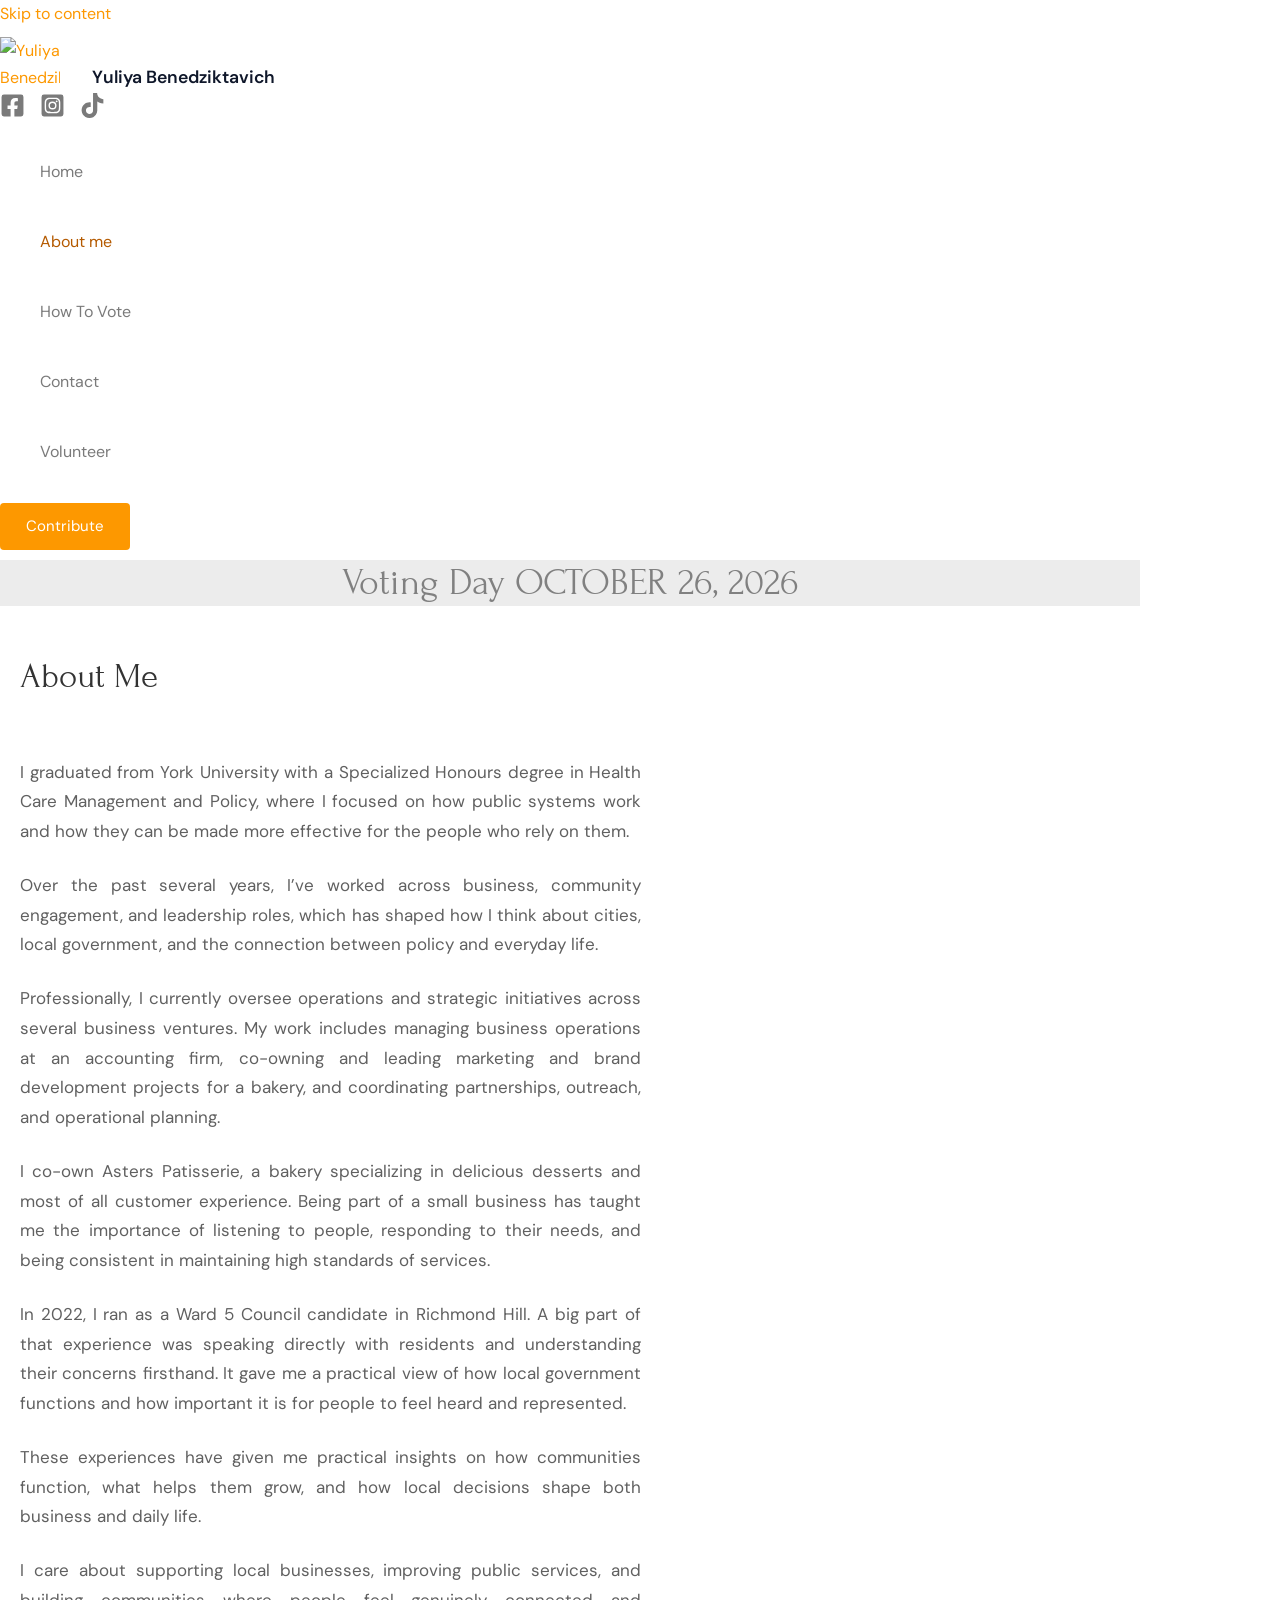
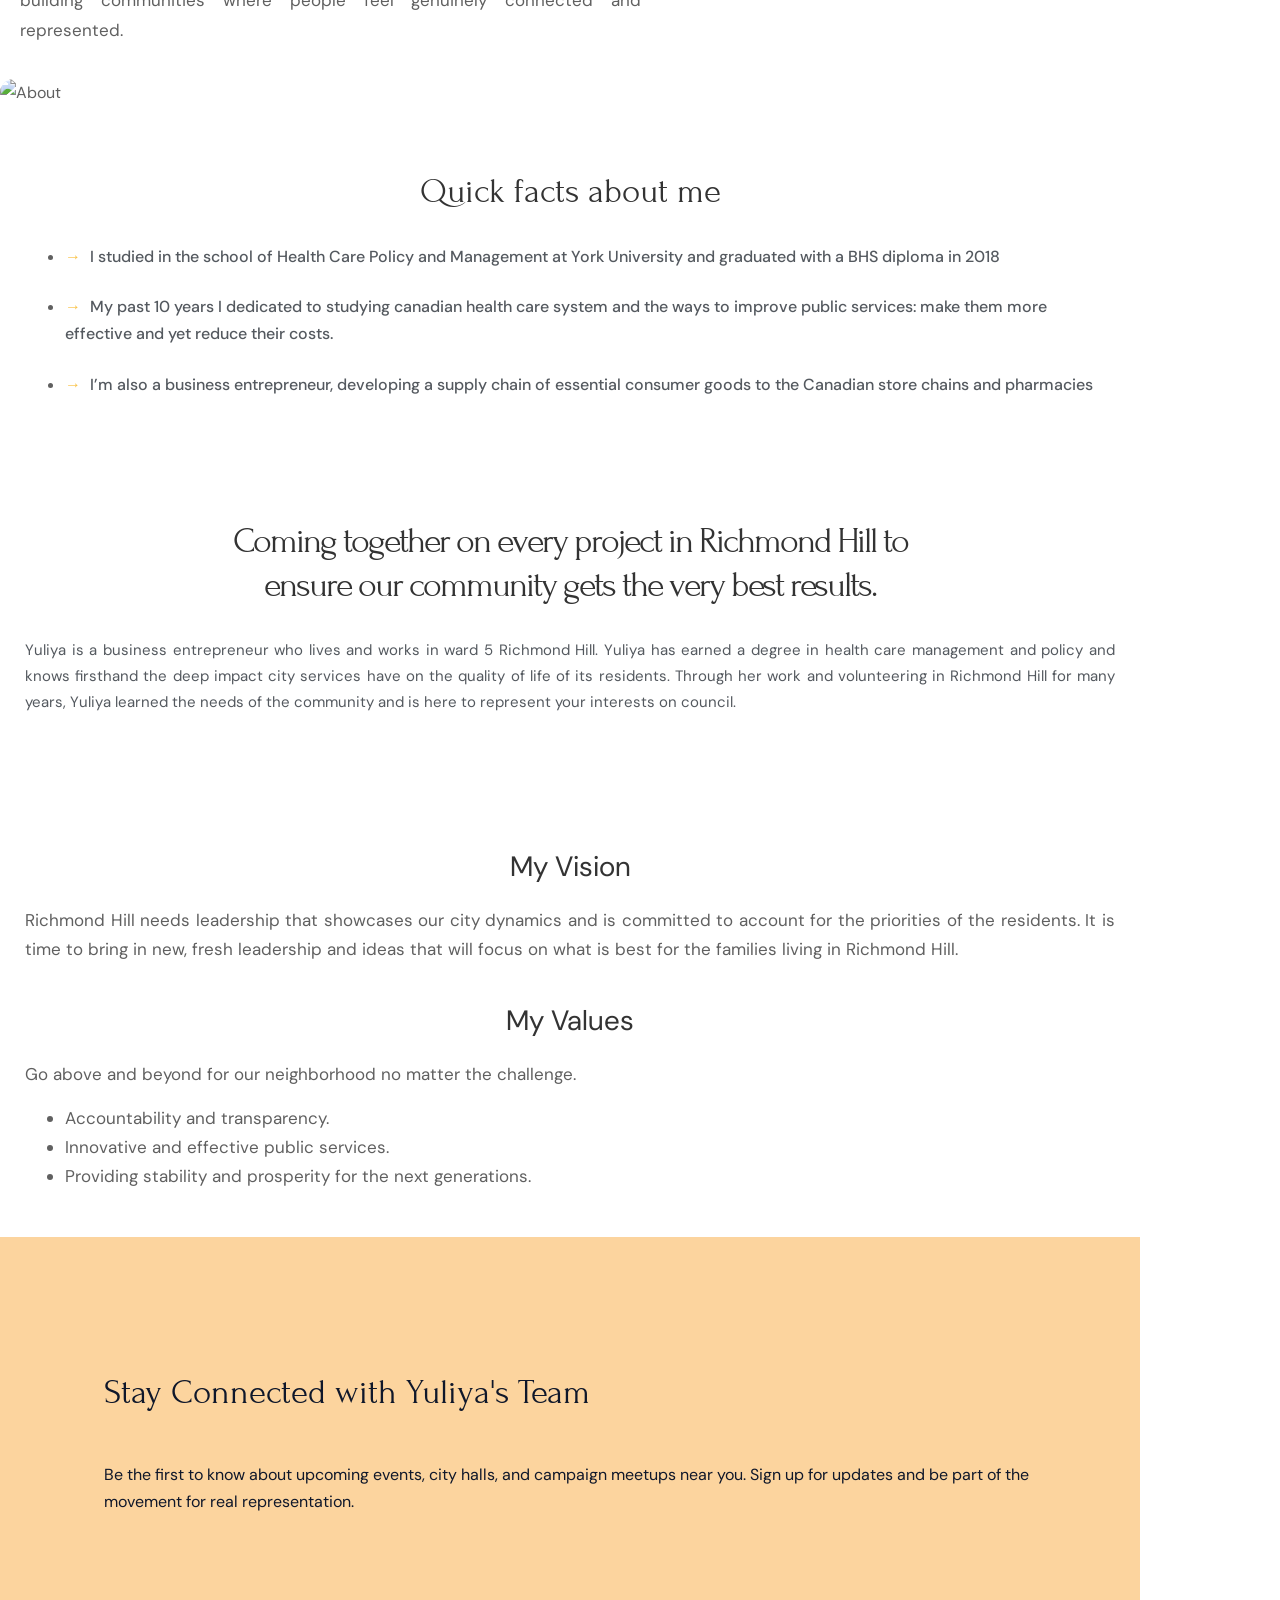
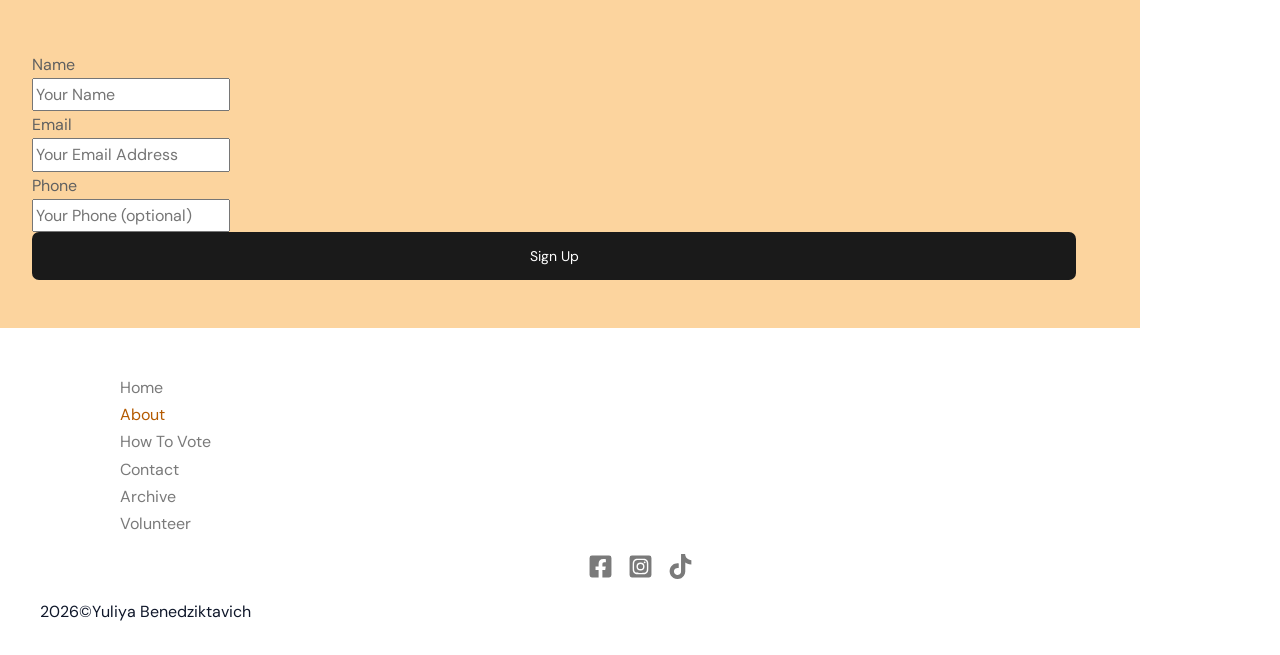
==== commit 0b51fdaf: "Make header sticky on mobile too, add header title text next to logo" ====
--- a/about.html
+++ b/about.html
@@ -323,7 +323,7 @@
 									<div class="ast-builder-layout-element ast-flex site-header-focus-item" data-section="title_tagline">
 							<div
 				class="site-branding ast-site-identity" itemtype="https://schema.org/Organization" itemscope="itemscope"				>
-					<span class="site-logo-img"><a href="index.html" class="custom-logo-link" rel="home"><img width="60" height="60" src="https://ybenedikt.ca/wp-content/uploads/2026/08/logo-Yuliya-60x60.png" class="custom-logo" alt="Yuliya Benedziktavich " decoding="async" srcset="https://ybenedikt.ca/wp-content/uploads/2026/08/logo-Yuliya-60x60.png 60w, https://ybenedikt.ca/wp-content/uploads/2026/08/logo-Yuliya-300x300.png 300w, https://ybenedikt.ca/wp-content/uploads/2026/08/logo-Yuliya-150x150.png 150w, https://ybenedikt.ca/wp-content/uploads/2026/08/logo-Yuliya.png 512w" sizes="(max-width: 60px) 100vw, 60px" /></a></span>				</div>
+					<span class="site-logo-img"><a href="index.html" class="custom-logo-link" rel="home"><img width="60" height="60" src="https://ybenedikt.ca/wp-content/uploads/2026/08/logo-Yuliya-60x60.png" class="custom-logo" alt="Yuliya Benedziktavich " decoding="async" srcset="https://ybenedikt.ca/wp-content/uploads/2026/08/logo-Yuliya-60x60.png 60w, https://ybenedikt.ca/wp-content/uploads/2026/08/logo-Yuliya-300x300.png 300w, https://ybenedikt.ca/wp-content/uploads/2026/08/logo-Yuliya-150x150.png 150w, https://ybenedikt.ca/wp-content/uploads/2026/08/logo-Yuliya.png 512w" sizes="(max-width: 60px) 100vw, 60px" /></a></span><span class="yb-header-title">Yuliya Benedziktavich</span>				</div>
 			<!-- .site-branding -->
 					</div>
 				<div class="ast-builder-layout-element ast-flex site-header-focus-item" data-section="section-hb-social-icons-1">
@@ -355,7 +355,7 @@
 										<div class="ast-builder-layout-element ast-flex site-header-focus-item" data-section="title_tagline">
 							<div
 				class="site-branding ast-site-identity" itemtype="https://schema.org/Organization" itemscope="itemscope"				>
-					<span class="site-logo-img"><a href="index.html" class="custom-logo-link" rel="home"><img width="60" height="60" src="https://ybenedikt.ca/wp-content/uploads/2026/08/logo-Yuliya-60x60.png" class="custom-logo" alt="Yuliya Benedziktavich " decoding="async" srcset="https://ybenedikt.ca/wp-content/uploads/2026/08/logo-Yuliya-60x60.png 60w, https://ybenedikt.ca/wp-content/uploads/2026/08/logo-Yuliya-300x300.png 300w, https://ybenedikt.ca/wp-content/uploads/2026/08/logo-Yuliya-150x150.png 150w, https://ybenedikt.ca/wp-content/uploads/2026/08/logo-Yuliya.png 512w" sizes="(max-width: 60px) 100vw, 60px" /></a></span>				</div>
+					<span class="site-logo-img"><a href="index.html" class="custom-logo-link" rel="home"><img width="60" height="60" src="https://ybenedikt.ca/wp-content/uploads/2026/08/logo-Yuliya-60x60.png" class="custom-logo" alt="Yuliya Benedziktavich " decoding="async" srcset="https://ybenedikt.ca/wp-content/uploads/2026/08/logo-Yuliya-60x60.png 60w, https://ybenedikt.ca/wp-content/uploads/2026/08/logo-Yuliya-300x300.png 300w, https://ybenedikt.ca/wp-content/uploads/2026/08/logo-Yuliya-150x150.png 150w, https://ybenedikt.ca/wp-content/uploads/2026/08/logo-Yuliya.png 512w" sizes="(max-width: 60px) 100vw, 60px" /></a></span><span class="yb-header-title">Yuliya Benedziktavich</span>				</div>
 			<!-- .site-branding -->
 					</div>
 									</div>
--- a/assets/design-system.css
+++ b/assets/design-system.css
@@ -50,6 +50,59 @@
 }
 .elementor-element-108e238 img{ /* Archive page photo */
   border-radius: var(--radius-image);
+}
+
+/* Sticky header, all screen sizes: the header used to scroll away with
+   the page like any other content block (`.site-header` is `position:
+   relative` in the theme's own CSS - there's no sticky behavior anywhere
+   already). Requested directly (desktop first, then confirmed for mobile
+   too): keep the nav pinned to the top of the viewport as the page
+   scrolls, instead of it disappearing upward. `position: sticky` (not
+   `fixed`) so it doesn't need a compensating top-padding hack to stop
+   content jumping up underneath it. */
+.site-header{
+  position: sticky !important;
+  top: 0;
+  z-index: 999 !important;
+}
+
+/* Header title text: the header only ever showed the small square logo,
+   with no text version of the candidate's name anywhere in it (the
+   theme's own .site-title is deliberately hidden site-wide in favour of
+   the logo image, and there was no separate title element at all) - so
+   on any page other than the homepage (whose hero photo has its own
+   "Yuliya Benedziktavich" heading), her name didn't appear near the top
+   of the page at all. Added directly next to the logo, site-wide. */
+.yb-header-title{
+  margin-inline-start: var(--space-2);
+  font-size: 1.1rem;
+  font-weight: 600;
+  color: var(--color-text);
+  white-space: nowrap;
+}
+@media (max-width: 767px){
+  .yb-header-title{
+    font-size: 0.9rem;
+    overflow: hidden;
+    text-overflow: ellipsis;
+    min-width: 0; /* flex items default to a min-width that's just their
+      own content's width, ignoring `overflow`/`nowrap` entirely - without
+      this the title refused to shrink and pushed the hamburger menu
+      button off the right edge of the screen instead of truncating. */
+  }
+  .site-branding{
+    min-width: 0; /* same trap one level up: the theme's own rule gives
+      this a flex-grow of 1 with no min-width, so it wouldn't shrink
+      either, right up until this override. */
+  }
+}
+/* Below ~380px there isn't room for the logo + full name + hamburger
+   icon on one line without wrapping awkwardly - hide the text there and
+   keep just the logo, same as before this change. */
+@media (max-width: 380px){
+  .yb-header-title{
+    display: none;
+  }
 }
 
 /* Two consecutive heading widgets (e.g. "Serving Richmond Hill with
@@ -225,6 +278,26 @@
   border-color: #FD9800 !important;
   color: #FD9800 !important;
 }
+/* On narrow screens the button's text can wrap to two lines; the icon
+   sat inside a flex row with no explicit vertical alignment, so it
+   defaulted to the bottom of the now-taller row instead of staying
+   centered next to the text. */
+.elementor-element-07fed19 .elementor-button-content-wrapper{
+  align-items: center !important;
+}
+
+/* Requested directly: drop the arrow icon from the site's two link-style
+   buttons ("Read More About Me", "Let's Talk Now") on mobile - kept on
+   desktop/tablet. Scoped to these two button widgets specifically, not
+   the general .fa-arrow-right/.fa-arrow-circle-right classes, which are
+   also used as plain bullet icons elsewhere (e.g. the About page's
+   "Quick facts" list) and should stay untouched. */
+@media (max-width: 767px){
+  .elementor-element-6d23455 .elementor-button-icon,
+  .elementor-element-07fed19 .elementor-button-icon{
+    display: none !important;
+  }
+}
 
 /* "SHARE YOUR QUESTIONS OR CONCERNS": the white message card is a
    <blockquote>, which carries the theme's default quote styling meant
@@ -314,6 +387,44 @@
   .elementor-element-bb865cf > .elementor-widget-container{
     padding: 0 !important;
   }
+  /* The two halves stack into one column on mobile, so only the very
+     top and very bottom of the stack should be rounded - not each
+     half's own top+bottom independently. On index.html the page's own
+     CSS already (accidentally, with no media query) rounds every half's
+     top+bottom at every screen width; about.html never got a mobile
+     value at all and keeps its desktop left-half/right-half rounding.
+     Both cases show the same symptom: a lens-shaped gap of bare white
+     page background right at the seam between the two halves, because
+     each half rounds a corner that should stay square against its
+     neighbour. Force the only combination that has no gap. */
+  .elementor-element-4e65140,
+  .elementor-element-4b6eeeed{
+    --border-radius: 20px 20px 0 0 !important;
+  }
+  .elementor-element-d0d0bff,
+  .elementor-element-444488a7{
+    --border-radius: 0 0 20px 20px !important;
+  }
+  /* index.html's heading+description widget carries a permanent (not
+     mobile-specific) 80px/40px left/right padding split, sized for
+     sitting next to the form column on desktop. Stacked full-width on
+     mobile that same split reads as the text being off-center to the
+     right instead of centered on the card. Equalize it here. */
+  .elementor-element-1d595b8 > .elementor-widget-container{
+    padding-inline: var(--space-4) !important;
+  }
+}
+
+/* Fluent Forms labels/inputs inherit the theme's 16px body text, which
+   already reads fine on desktop but felt small on a phone screen where
+   it's the primary thing being read and typed into. Bump it slightly
+   site-wide on mobile (also keeps inputs at/above 16px, which stops iOS
+   Safari auto-zooming the page on focus). */
+@media (max-width: 767px){
+  .fluentform label,
+  .fluentform .ff-el-form-control{
+    font-size: 17px !important;
+  }
 }
 
 /* LOCAL-TESTING FIX ONLY - drop this block before pasting the file into
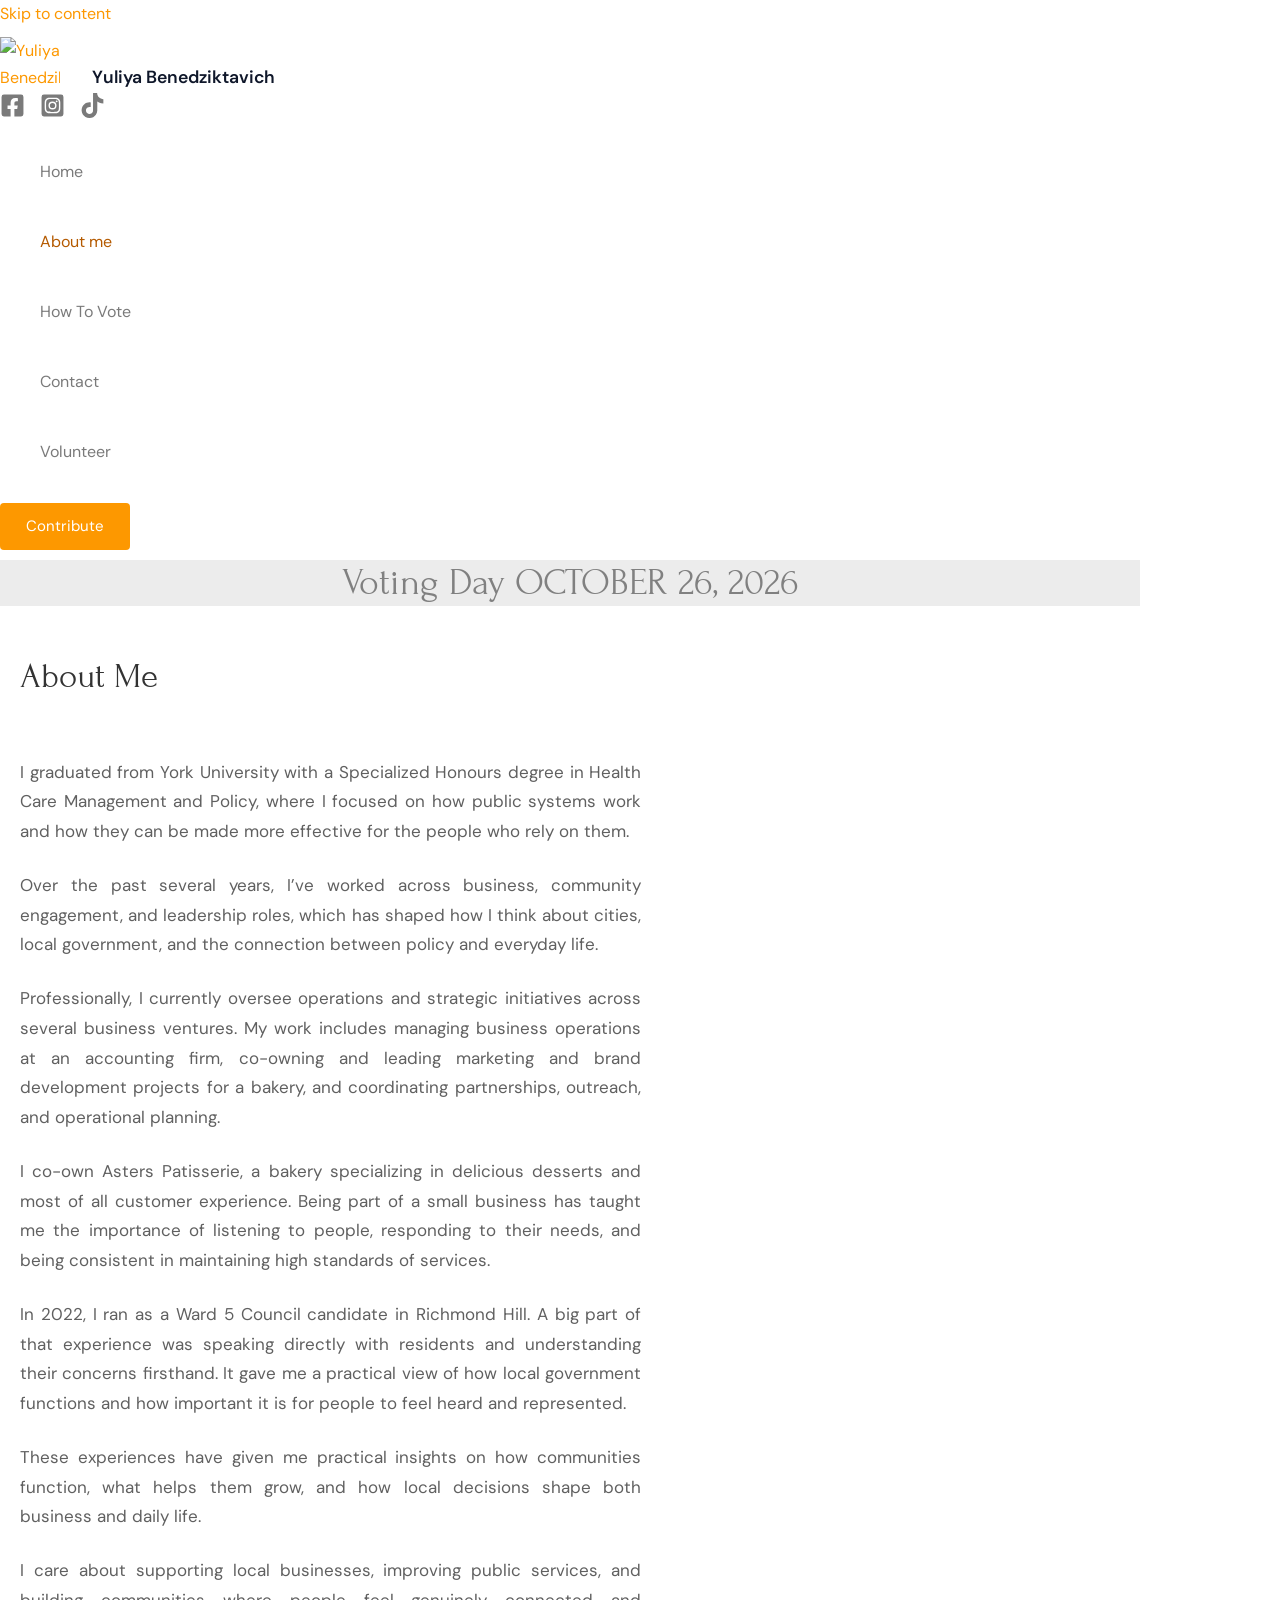
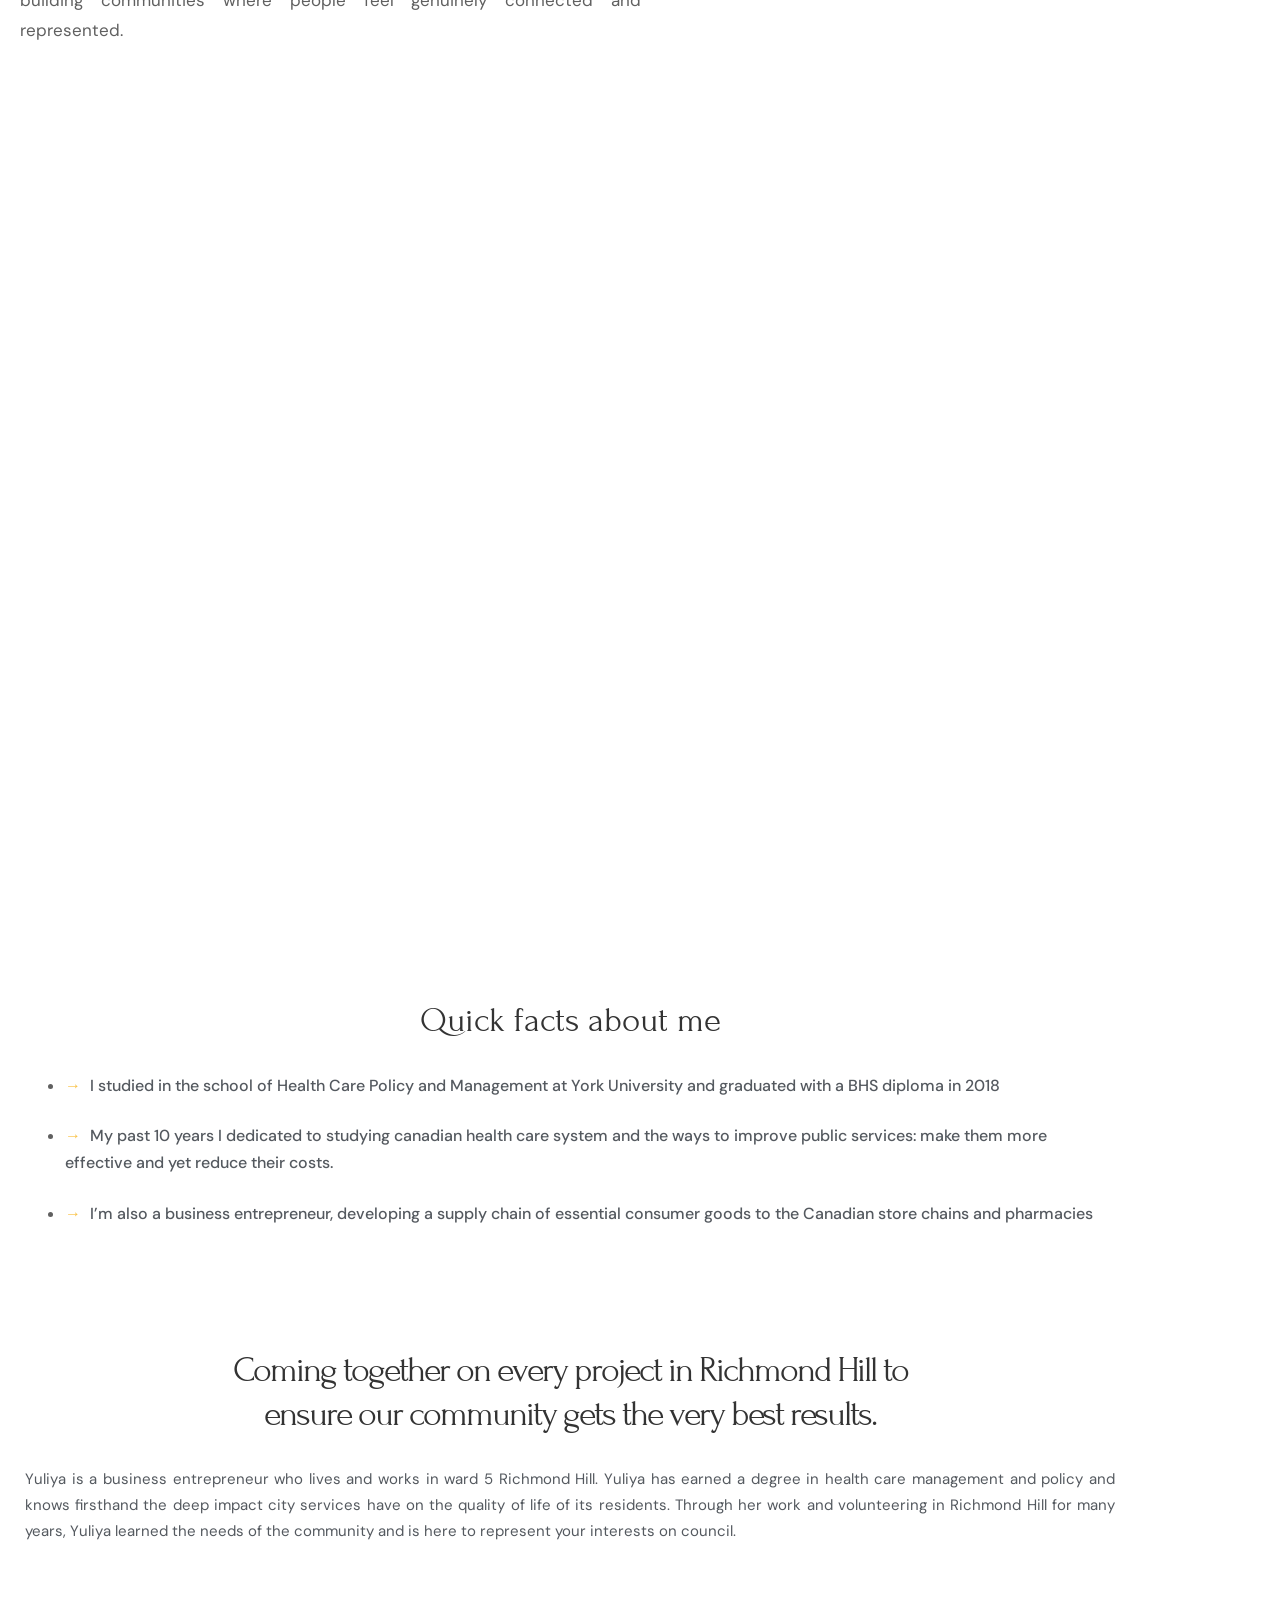
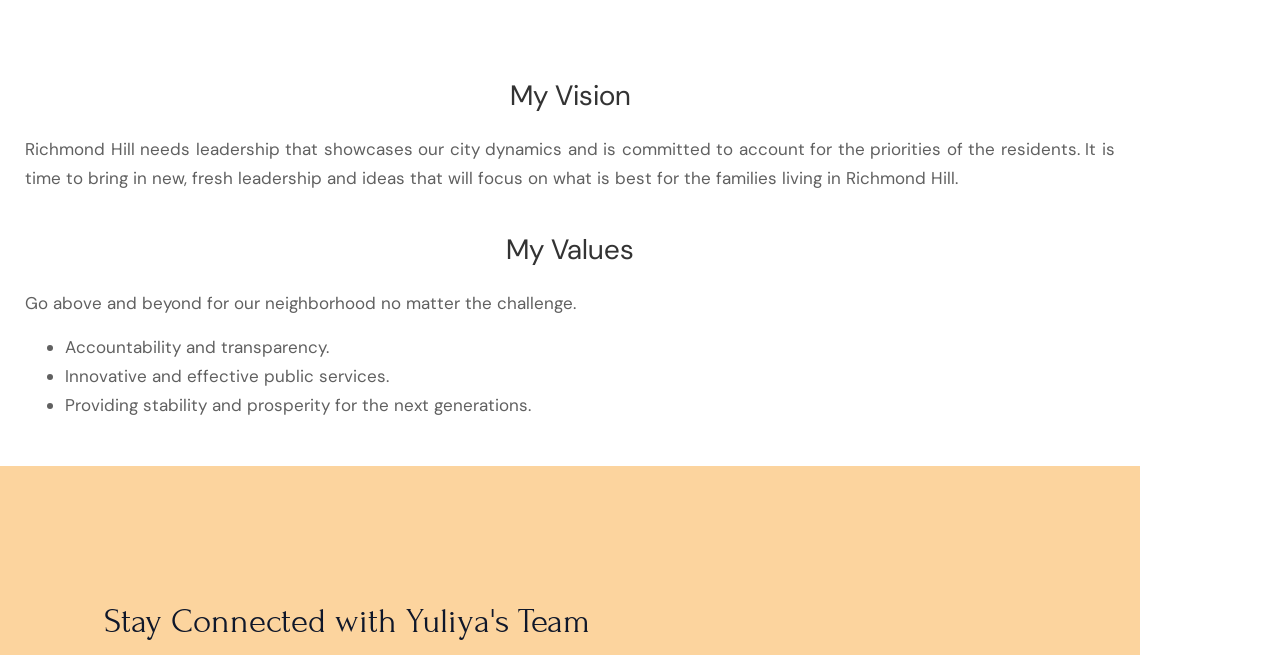
==== commit 3345572f: "Convert mobile menu to an off-canvas sidebar (slide-in, dimmed overlay, click-outside/Escape to clos" ====
--- a/about.html
+++ b/about.html
@@ -777,6 +777,7 @@
 //# sourceURL=https://ybenedikt.ca/wp-includes/js/wp-emoji-loader.min.js
 </script>
 <script src="assets/form-validation.js" defer></script>
+<script src="assets/mobile-menu.js" defer></script>
 	</body>
 </html>
 
--- a/assets/design-system.css
+++ b/assets/design-system.css
@@ -104,6 +104,73 @@
     display: none;
   }
 }
+
+/* ==========================================================================
+   MOBILE MENU: off-canvas sidebar instead of the dropdown-under-the-logo
+   default. Requested directly, "best practices" for a mobile nav: slide
+   in from the edge, dim the page behind it, don't require scrolling the
+   underlying page to see the whole menu.
+
+   Reuses Astra's own toggle button and its `body.ast-main-header-nav-open`
+   state class entirely - this file adds no state of its own, only how
+   that existing state *looks*. assets/mobile-menu.js adds the "click
+   outside the panel" / "press Escape" close behavior on top by clicking
+   that same toggle button programmatically, so aria-expanded and the
+   hamburger/X icon swap (both already built into the theme) stay correct
+   without this needing to duplicate that bookkeeping.
+
+   921px matches Astra's own default breakpoint for switching to the
+   hamburger menu (the theme's own CSS uses the same number elsewhere).
+   ========================================================================== */
+@media (max-width: 921px){
+  /* Astra shows this in normal document flow (display:block, pushing
+     everything below it down the page) when open. Make it present at
+     all times instead (so the transform below has something to animate
+     from/to) but pinned off-screen to the right until opened. */
+  .ast-mobile-header-content{
+    display: block !important;
+    position: fixed;
+    top: 0;
+    right: 0;
+    width: min(300px, 85vw);
+    height: 100vh;
+    height: 100dvh;
+    overflow-y: auto;
+    background: #fff;
+    box-shadow: -8px 0 24px rgba(0, 0, 0, 0.18);
+    padding-block-start: 90px; /* clears the header row, which stays on
+      top of this panel (see z-index below) rather than being covered
+      by it */
+    transform: translateX(100%);
+    transition: transform 0.3s ease;
+    z-index: 900;
+  }
+  body.ast-main-header-nav-open .ast-mobile-header-content{
+    transform: translateX(0);
+  }
+  /* Dim the page behind the panel. A plain generated box on <body> - no
+     click handling needed here, assets/mobile-menu.js's "click outside
+     the panel" listener already covers clicks that land on it (they
+     bubble up with `body` as the target). */
+  body.ast-main-header-nav-open::after{
+    content: "";
+    position: fixed;
+    inset: 0;
+    background: rgba(0, 0, 0, 0.45);
+    z-index: 850;
+  }
+  /* Stop the page scrolling underneath while the panel is open. */
+  body.ast-main-header-nav-open{
+    overflow: hidden;
+  }
+}
+/* The header bar (logo + toggle button) already carries z-index:999 from
+   the sticky-header rule above, higher than this panel's 900 - so it
+   stays fully visible and clickable above both the panel and the dark
+   overlay. That's also what makes the panel visually "start below the
+   header" with no height math needed: the header's own opaque white
+   background simply paints over the part of the panel that would
+   otherwise show through behind it. */
 
 /* Two consecutive heading widgets (e.g. "Serving Richmond Hill with
    Integrity" directly above "Brief Introduction") are closely related -
